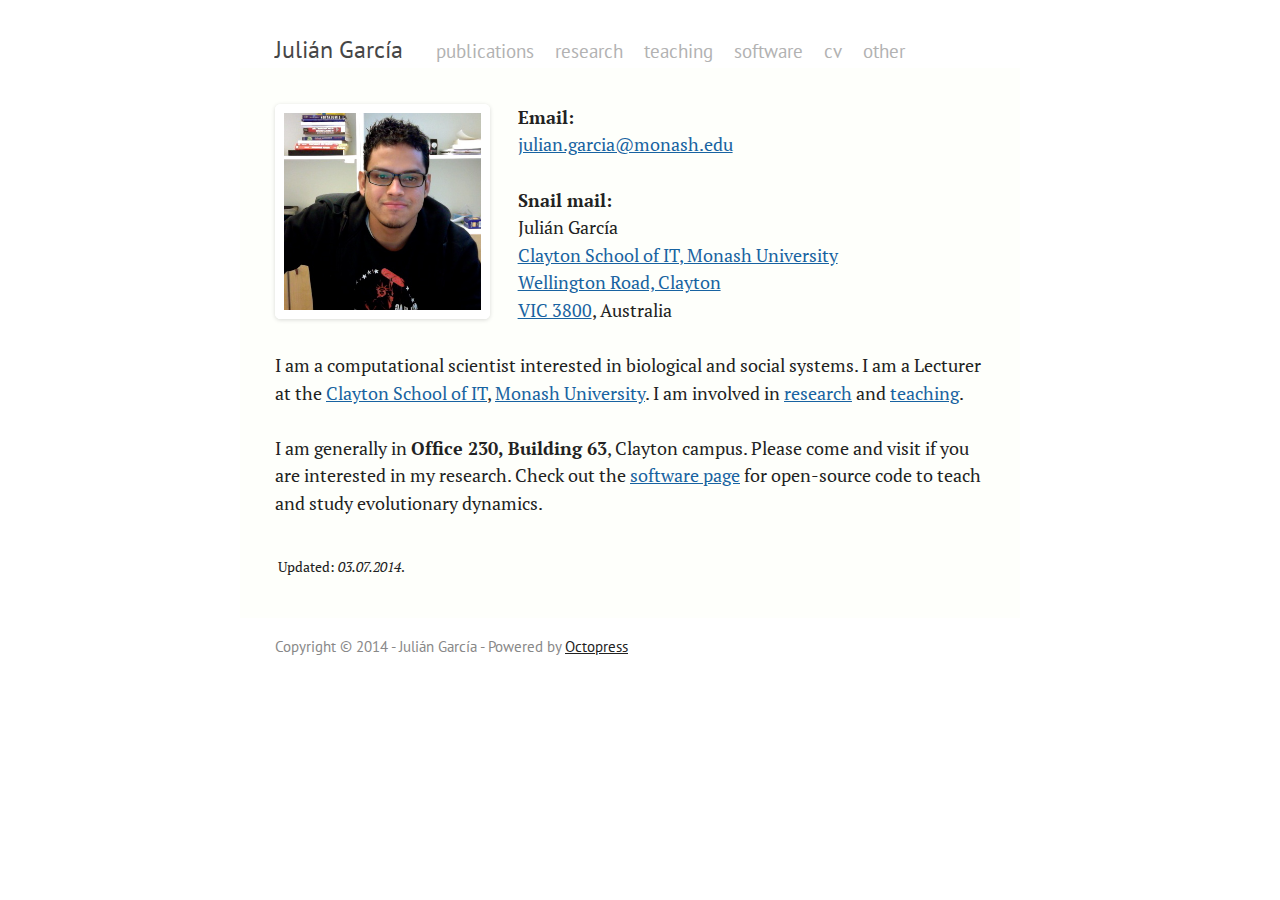
==== index.html @ 2744ee63 "Site updated at 2014-07-02 23:11:25 UTC" ====
<!DOCTYPE html>
<!--[if IEMobile 7 ]><html class="no-js iem7"><![endif]-->
<!--[if lt IE 9]><html class="no-js lte-ie8"><![endif]-->
<!--[if (gt IE 8)|(gt IEMobile 7)|!(IEMobile)|!(IE)]><!--><html class="no-js" lang="en"><!--<![endif]-->
<head>
  <meta charset="utf-8">
  <title>Juli&aacute;n Garc&iacute;a</title>
  <meta name="author" content="Juli&aacute;n Garc&iacute;a">

  
  <meta name="description" content="Email:
&#106;u&#108;ia&#110;&#46;ga&#114;c&#105;a&#64;mo&#110;as&#104;&#46;edu Snail mail:
Juli&aacute;n Garc&iacute;a
Clayton School of IT, Monash &hellip;">
  

  <!-- http://t.co/dKP3o1e -->
  <meta name="HandheldFriendly" content="True">
  <meta name="MobileOptimized" content="320">
  <meta name="viewport" content="width=device-width, initial-scale=1">

  
  <link rel="canonical" href="http://garciajulian.com">
  <link href="/favicon.png" rel="icon">
  <link href="/stylesheets/screen.css" media="screen, projection" rel="stylesheet" type="text/css">
  <link href="/atom.xml" rel="alternate" title="Juli&aacute;n Garc&iacute;a" type="application/atom+xml">
  <script src="/javascripts/modernizr-2.0.js"></script>
  <script src="//ajax.googleapis.com/ajax/libs/jquery/1.9.1/jquery.min.js"></script>
  <script>!window.jQuery && document.write(unescape('%3Cscript src="./javascripts/lib/jquery.min.js"%3E%3C/script%3E'))</script>
  <script src="/javascripts/octopress.js" type="text/javascript"></script>
  <!--Fonts from Google"s Web font directory at http://google.com/webfonts -->
<link href="http://fonts.googleapis.com/css?family=PT+Serif:regular,italic,bold,bolditalic" rel="stylesheet" type="text/css">
<link href="http://fonts.googleapis.com/css?family=PT+Sans:regular,italic,bold,bolditalic" rel="stylesheet" type="text/css">

  

</head>

<body   >
  <header role="banner"><hgroup>
  <div id="header-inner">
    <span class="first"><a href="/">Juli&aacute;n Garc&iacute;a</a></span>
    <!-- <span><a href="/">home</a></span> -->
    <span><a href="/publications">publications</a></span>
    <span><a href="/research">research</a></span>
    <span><a href="/teaching">teaching</a></span>
    <span><a href="/software">software</a></span>
    <span><a href="/cv">cv</a></span>
    <span><a href="/other">other</a></span>
    <!--<span><a href="/blog">blog</a></span>
     <span class="last"><a href="/atom.xml" title="subscribe via RSS">rss</a></span> -->
  </div>
</hgroup>

</header>
  <div id="main">
    <div id="content">
      <div>
<article role="article">
  
  <p><img class="left" src="/images/julian.png" width="215" height="218">
<strong>Email:</strong><br/>
<a href='mailt&#111;&#58;j%75%&#54;C&#37;69an%2E%&#54;7%&#54;1r&#37;6&#51;ia&#64;%6Dona&#37;73h&#46;edu'>&#106;u&#108;ia&#110;&#46;ga&#114;c&#105;a&#64;mo&#110;as&#104;&#46;edu</a></p>

<p><strong>Snail mail:</strong><br/>
Juli&aacute;n Garc&iacute;a<br/>
<a href="https://www.google.com.au/maps/place/Faculty+of+Info+Tech+Union+Loop+Rd/@-37.9109655,145.1339535,17z/data=!4m2!3m1!1s0x6ad66acbb9f598dd:0x579abd747816d41b">Clayton School of IT, Monash University
Wellington Road, Clayton
VIC 3800</a>,
 Australia</p>

<p>I am a computational scientist interested in biological and social systems. I am a Lecturer at the <a href="http://www.infotech.monash.edu.au/about/schools/clayton/">Clayton School of IT</a>, <a href="http://www.monash.edu.au/">Monash University</a>. I am involved in <a href="http://www.infotech.monash.edu.au/research/about/flagships/computational-biology/">research</a> and <a href="http://www.monash.edu.au/study/options/courses/information-technology.html">teaching</a>.</p>

<p>I am generally in <strong>Office 230, Building 63</strong>, Clayton campus. Please come and visit if you are interested in my research. Check out the <a href="/software">software page</a> for open-source code to teach and study evolutionary dynamics.</p>

<p><sub>Updated: <em>03.07.2014</em>.</sub></p>

  
    <footer>
      
      
        <div class="sharing">
  
  <a href="http://twitter.com/share" class="twitter-share-button" data-url="http://garciajulian.com/index.html" data-via="gamesevolving" data-counturl="http://garciajulian.com/index.html" >Tweet</a>
  
  
  
</div>

      
    </footer>
  
</article>

</div>

    </div>
  </div>
  <footer role="contentinfo"><p>
  Copyright &copy; 2014 - Juli&aacute;n Garc&iacute;a -
  <span class="credit">Powered by <a href="http://octopress.org">Octopress</a></span>
</p>

</footer>
  







  <script type="text/javascript">
    (function(){
      var twitterWidgets = document.createElement('script');
      twitterWidgets.type = 'text/javascript';
      twitterWidgets.async = true;
      twitterWidgets.src = 'http://platform.twitter.com/widgets.js';
      document.getElementsByTagName('head')[0].appendChild(twitterWidgets);
    })();
  </script>





  <!-- Start of StatCounter Code for Default Guide -->
    <script type="text/javascript">
    var sc_project=9046962; 
    var sc_invisible=1; 
    var sc_security="64a6765c"; 
    var scJsHost = (("https:" == document.location.protocol) ?
    "https://secure." : "http://www.");
    document.write("<sc"+"ript type='text/javascript' src='" + scJsHost+
    "statcounter.com/counter/counter.js'></"+"script>");
    </script>
    <noscript><div class="statcounter"><a title="create counter"
    href="http://statcounter.com/free-hit-counter/" target="_blank"><img
    class="statcounter" src="http://c.statcounter.com/9046962/0/64a6765c/1/"
    alt="create counter"></a></div></noscript>
   <!-- End of StatCounter Code for Default Guide -->
</body>
</html>
---- stylesheets/screen.css ----
html,body,div,span,applet,object,iframe,h1,h2,h3,h4,h5,h6,p,blockquote,pre,a,abbr,acronym,address,big,cite,code,del,dfn,em,img,ins,kbd,q,s,samp,small,strike,strong,sub,sup,tt,var,b,u,i,center,dl,dt,dd,ol,ul,li,fieldset,form,label,legend,table,caption,tbody,tfoot,thead,tr,th,td,article,aside,canvas,details,embed,figure,figcaption,footer,header,hgroup,menu,nav,output,ruby,section,summary,time,mark,audio,video{margin:0;padding:0;border:0;font:inherit;font-size:100%;vertical-align:baseline}html{line-height:1}ol,ul{list-style:none}table{border-collapse:collapse;border-spacing:0}caption,th,td{text-align:left;font-weight:normal;vertical-align:middle}q,blockquote{quotes:none}q:before,q:after,blockquote:before,blockquote:after{content:"";content:none}a img{border:none}article,aside,details,figcaption,figure,footer,header,hgroup,menu,nav,section,summary{display:block}article,aside,details,figcaption,figure,footer,header,hgroup,menu,nav,section,summary{display:block}a{color:#1863a1}a:visited{color:#751590}a:focus{color:#0181eb}a:hover{color:#0181eb}a:active{color:#01579f}aside.sidebar a{color:#1863a1}aside.sidebar a:focus{color:#0181eb}aside.sidebar a:hover{color:#0181eb}aside.sidebar a:active{color:#01579f}a{-webkit-transition:color 0.3s;-moz-transition:color 0.3s;-o-transition:color 0.3s;transition:color 0.3s}html{background:#252525 url('/images/line-tile.png?1371845452') top left}body>div{background:#f2f2f2 url('/images/noise.png?1371845452') top left;border-bottom:1px solid #bfbfbf}body>div>div{background:#f8f8f8 url('/images/noise.png?1371845452') top left;border-right:1px solid #e0e0e0}.heading,body>header h1,h1,h2,h3,h4,h5,h6{font-family:"PT Serif","Georgia","Helvetica Neue",Arial,sans-serif}.sans,body>header h2,article header p.meta,article>footer,#content .blog-index footer,html .gist .gist-file .gist-meta,#blog-archives a.category,#blog-archives time,aside.sidebar section,body>footer{font-family:"PT Sans","Helvetica Neue",Arial,sans-serif}.serif,body,#content .blog-index a[rel=full-article]{font-family:"PT Serif",Georgia,Times,"Times New Roman",serif}.mono,pre,code,tt,p code,li code{font-family:Menlo,Monaco,"Andale Mono","lucida console","Courier New",monospace}body>header h1{font-size:2.2em;font-family:"PT Serif","Georgia","Helvetica Neue",Arial,sans-serif;font-weight:normal;line-height:1.2em;margin-bottom:0.6667em}body>header h2{font-family:"PT Serif","Georgia","Helvetica Neue",Arial,sans-serif}body{line-height:1.5em;color:#222}h1{font-size:2.2em;line-height:1.2em}@media only screen and (min-width: 992px){body{font-size:1.15em}h1{font-size:2.6em;line-height:1.2em}}h1,h2,h3,h4,h5,h6{text-rendering:optimizelegibility;margin-bottom:1em;font-weight:bold}h2,section h1{font-size:1.5em}h3,section h2,section section h1{font-size:1.3em}h4,section h3,section section h2,section section section h1{font-size:1em}h5,section h4,section section h3{font-size:.9em}h6,section h5,section section h4,section section section h3{font-size:.8em}p,article blockquote,ul,ol{margin-bottom:1.5em}ul{list-style-type:disc}ul ul{list-style-type:circle;margin-bottom:0px}ul ul ul{list-style-type:square;margin-bottom:0px}ol{list-style-type:decimal}ol ol{list-style-type:lower-alpha;margin-bottom:0px}ol ol ol{list-style-type:lower-roman;margin-bottom:0px}ul,ul ul,ul ol,ol,ol ul,ol ol{margin-left:1.3em}ul ul,ul ol,ol ul,ol ol{margin-bottom:0em}strong{font-weight:bold}em{font-style:italic}sup,sub{font-size:0.75em;position:relative;display:inline-block;padding:0 .2em;line-height:.8em}sup{top:-0.5em}sub{bottom:-0.5em}a[rev='footnote']{font-size:.75em;padding:0 .3em;line-height:1}q{font-style:italic}q:before{content:"\201C"}q:after{content:"\201D"}em,dfn{font-style:italic}strong,dfn{font-weight:bold}del,s{text-decoration:line-through}abbr,acronym{border-bottom:1px dotted;cursor:help}hr{margin-bottom:0.2em}small{font-size:.8em}big{font-size:1.2em}article blockquote{font-style:italic;position:relative;font-size:1.2em;line-height:1.5em;padding-left:1em;border-left:4px solid rgba(170,170,170,0.5)}article blockquote cite{font-style:italic}article blockquote cite a{color:#aaa !important;word-wrap:break-word}article blockquote cite:before{content:'\2014';padding-right:.3em;padding-left:.3em;color:#aaa}@media only screen and (min-width: 992px){article blockquote{padding-left:1.5em;border-left-width:4px}}.pullquote-right:before,.pullquote-left:before{padding:0;border:none;content:attr(data-pullquote);float:right;width:45%;margin:.5em 0 1em 1.5em;position:relative;top:7px;font-size:1.4em;line-height:1.45em}.pullquote-left:before{float:left;margin:.5em 1.5em 1em 0}.force-wrap,article a,aside.sidebar a{white-space:-moz-pre-wrap;white-space:-pre-wrap;white-space:-o-pre-wrap;white-space:pre-wrap;word-wrap:break-word}.group,body>header,body>nav,body>footer,body #content>article,body #content>div>article,body #content>div>section,body div.pagination,aside.sidebar,#main,#content,.sidebar{*zoom:1}.group:after,body>header:after,body>nav:after,body>footer:after,body #content>article:after,body #content>div>article:after,body #content>div>section:after,body div.pagination:after,aside.sidebar:after,#main:after,#content:after,.sidebar:after{content:"";display:table;clear:both}body{-webkit-text-size-adjust:none;max-width:1200px;position:relative;margin:0 auto}body>header,body>nav,body>footer,body #content>article,body #content>div>article,body #content>div>section{padding-left:18px;padding-right:18px}@media only screen and (min-width: 480px){body>header,body>nav,body>footer,body #content>article,body #content>div>article,body #content>div>section{padding-left:25px;padding-right:25px}}@media only screen and (min-width: 768px){body>header,body>nav,body>footer,body #content>article,body #content>div>article,body #content>div>section{padding-left:35px;padding-right:35px}}@media only screen and (min-width: 992px){body>header,body>nav,body>footer,body #content>article,body #content>div>article,body #content>div>section{padding-left:35px;padding-right:35px}}body div.pagination{margin-left:18px;margin-right:18px}@media only screen and (min-width: 480px){body div.pagination{margin-left:25px;margin-right:25px}}@media only screen and (min-width: 768px){body div.pagination{margin-left:35px;margin-right:35px}}@media only screen and (min-width: 992px){body div.pagination{margin-left:35px;margin-right:35px}}body>header{font-size:1em;padding-top:1.5em;padding-bottom:0.1em}#content{overflow:hidden}#content>div,#content>article{width:100%}aside.sidebar{float:none;padding:0 18px 1px;background-color:#f7f7f7;border-top:1px solid #e0e0e0}.flex-content,article img,article video,article .flash-video,aside.sidebar img{max-width:100%;height:auto}.basic-alignment.left,article img.left,article video.left,article .left.flash-video,aside.sidebar img.left{float:left;margin-right:1.5em}.basic-alignment.right,article img.right,article video.right,article .right.flash-video,aside.sidebar img.right{float:right;margin-left:1.5em}.basic-alignment.center,article img.center,article video.center,article .center.flash-video,aside.sidebar img.center{display:block;margin:0 auto 1.5em}.basic-alignment.left,article img.left,article video.left,article .left.flash-video,aside.sidebar img.left,.basic-alignment.right,article img.right,article video.right,article .right.flash-video,aside.sidebar img.right{margin-bottom:.8em}.toggle-sidebar,.no-sidebar .toggle-sidebar{display:none}@media only screen and (min-width: 750px){body.sidebar-footer aside.sidebar{float:none;width:auto;clear:left;margin:0;padding:0 35px 1px;background-color:#f7f7f7;border-top:1px solid #eaeaea}body.sidebar-footer aside.sidebar section.odd,body.sidebar-footer aside.sidebar section.even{float:left;width:48%}body.sidebar-footer aside.sidebar section.odd{margin-left:0}body.sidebar-footer aside.sidebar section.even{margin-left:4%}body.sidebar-footer aside.sidebar.thirds section{width:30%;margin-left:5%}body.sidebar-footer aside.sidebar.thirds section.first{margin-left:0;clear:both}}body.sidebar-footer #content{margin-right:0px}body.sidebar-footer .toggle-sidebar{display:none}@media only screen and (min-width: 550px){body>header{font-size:1em}}@media only screen and (min-width: 750px){aside.sidebar{float:none;width:auto;clear:left;margin:0;padding:0 35px 1px;background-color:#f7f7f7;border-top:1px solid #eaeaea}aside.sidebar section.odd,aside.sidebar section.even{float:left;width:48%}aside.sidebar section.odd{margin-left:0}aside.sidebar section.even{margin-left:4%}aside.sidebar.thirds section{width:30%;margin-left:5%}aside.sidebar.thirds section.first{margin-left:0;clear:both}}@media only screen and (min-width: 768px){body{-webkit-text-size-adjust:auto}body>header{font-size:1.2em}#main{padding:0;margin:0 auto}#content{overflow:visible;margin-right:240px;position:relative}.no-sidebar #content{margin-right:0;border-right:0}.collapse-sidebar #content{margin-right:20px}#content>div,#content>article{padding-top:17.5px;padding-bottom:17.5px;float:left}aside.sidebar{width:210px;padding:0 15px 15px;background:none;clear:none;float:left;margin:0 -100% 0 0}aside.sidebar section{width:auto;margin-left:0}aside.sidebar section.odd,aside.sidebar section.even{float:none;width:auto;margin-left:0}.collapse-sidebar aside.sidebar{float:none;width:auto;clear:left;margin:0;padding:0 35px 1px;background-color:#f7f7f7;border-top:1px solid #eaeaea}.collapse-sidebar aside.sidebar section.odd,.collapse-sidebar aside.sidebar section.even{float:left;width:48%}.collapse-sidebar aside.sidebar section.odd{margin-left:0}.collapse-sidebar aside.sidebar section.even{margin-left:4%}.collapse-sidebar aside.sidebar.thirds section{width:30%;margin-left:5%}.collapse-sidebar aside.sidebar.thirds section.first{margin-left:0;clear:both}}@media only screen and (min-width: 992px){body>header{font-size:1.3em}#content{margin-right:300px}#content>div,#content>article{padding-top:17.5px;padding-bottom:17.5px}aside.sidebar{width:260px;padding:1.2em 20px 20px}.collapse-sidebar aside.sidebar{padding-left:35px;padding-right:35px}}@media only screen and (min-width: 768px){ul,ol{margin-left:0}}body>header{background:#333}body>header h1{display:inline-block;margin:0}body>header h1 a,body>header h1 a:visited,body>header h1 a:hover{color:#f2f2f2;text-decoration:none}body>header h2{margin:.2em 0 0;font-size:1em;color:#aaa;font-weight:normal}body>nav{position:relative;background-color:#ccc;background:url('/images/noise.png?1371845452'),-webkit-gradient(linear, 50% 0%, 50% 100%, color-stop(0%, #e0e0e0), color-stop(50%, #cccccc), color-stop(100%, #b0b0b0));background:url('/images/noise.png?1371845452'),-webkit-linear-gradient(#e0e0e0,#cccccc,#b0b0b0);background:url('/images/noise.png?1371845452'),-moz-linear-gradient(#e0e0e0,#cccccc,#b0b0b0);background:url('/images/noise.png?1371845452'),-o-linear-gradient(#e0e0e0,#cccccc,#b0b0b0);background:url('/images/noise.png?1371845452'),linear-gradient(#e0e0e0,#cccccc,#b0b0b0);border-top:1px solid #f2f2f2;border-bottom:1px solid #8c8c8c;padding-top:.35em;padding-bottom:.35em}body>nav form{-webkit-background-clip:padding;-moz-background-clip:padding;background-clip:padding-box;margin:0;padding:0}body>nav form .search{padding:.3em .5em 0;font-size:.85em;font-family:"PT Sans","Helvetica Neue",Arial,sans-serif;line-height:1.1em;width:95%;-webkit-border-radius:0.5em;-moz-border-radius:0.5em;-ms-border-radius:0.5em;-o-border-radius:0.5em;border-radius:0.5em;-webkit-background-clip:padding;-moz-background-clip:padding;background-clip:padding-box;-webkit-box-shadow:#d1d1d1 0 1px;-moz-box-shadow:#d1d1d1 0 1px;box-shadow:#d1d1d1 0 1px;background-color:#f2f2f2;border:1px solid #b3b3b3;color:#888}body>nav form .search:focus{color:#444;border-color:#80b1df;-webkit-box-shadow:#80b1df 0 0 4px,#80b1df 0 0 3px inset;-moz-box-shadow:#80b1df 0 0 4px,#80b1df 0 0 3px inset;box-shadow:#80b1df 0 0 4px,#80b1df 0 0 3px inset;background-color:#fff;outline:none}body>nav fieldset[role=search]{float:right;width:48%}body>nav fieldset.mobile-nav{float:left;width:48%}body>nav fieldset.mobile-nav select{width:100%;font-size:.8em;border:1px solid #888}body>nav ul{display:none}@media only screen and (min-width: 550px){body>nav{font-size:.9em}body>nav ul{margin:0;padding:0;border:0;overflow:hidden;*zoom:1;float:left;display:block;padding-top:.15em}body>nav ul li{list-style-image:none;list-style-type:none;margin-left:0;white-space:nowrap;display:inline;float:left;padding-left:0;padding-right:0}body>nav ul li:first-child,body>nav ul li.first{padding-left:0}body>nav ul li:last-child{padding-right:0}body>nav ul li.last{padding-right:0}body>nav ul.subscription{margin-left:.8em;float:right}body>nav ul.subscription li:last-child a{padding-right:0}body>nav ul li{margin:0}body>nav a{color:#6b6b6b;font-family:"PT Sans","Helvetica Neue",Arial,sans-serif;text-shadow:#ebebeb 0 1px;float:left;text-decoration:none;font-size:1.1em;padding:.1em 0;line-height:1.5em}body>nav a:visited{color:#6b6b6b}body>nav a:hover{color:#2b2b2b}body>nav li+li{border-left:1px solid #b0b0b0;margin-left:.8em}body>nav li+li a{padding-left:.8em;border-left:1px solid #dedede}body>nav form{float:right;text-align:left;padding-left:.8em;width:175px}body>nav form .search{width:93%;font-size:.95em;line-height:1.2em}body>nav ul[data-subscription$=email]+form{width:97px}body>nav ul[data-subscription$=email]+form .search{width:91%}body>nav fieldset.mobile-nav{display:none}body>nav fieldset[role=search]{width:99%}}@media only screen and (min-width: 992px){body>nav form{width:235px}body>nav ul[data-subscription$=email]+form{width:167px}}.no-placeholder body>nav .search{background:#f2f2f2 url('/images/search.png?1371845452') 0.3em 0.25em no-repeat;text-indent:1.3em}@media only screen and (min-width: 550px){.maskImage body>nav ul[data-subscription$=email]+form{width:123px}}@media only screen and (min-width: 992px){.maskImage body>nav ul[data-subscription$=email]+form{width:193px}}.maskImage ul.subscription{position:relative;top:.2em}.maskImage ul.subscription li,.maskImage ul.subscription a{border:0;padding:0}.maskImage a[rel=subscribe-rss]{position:relative;top:0px;text-indent:-999999em;background-color:#dedede;border:0;padding:0}.maskImage a[rel=subscribe-rss],.maskImage a[rel=subscribe-rss]:after{-webkit-mask-image:url('/images/rss.png?1371845452');-moz-mask-image:url('/images/rss.png?1371845452');-ms-mask-image:url('/images/rss.png?1371845452');-o-mask-image:url('/images/rss.png?1371845452');mask-image:url('/images/rss.png?1371845452');-webkit-mask-repeat:no-repeat;-moz-mask-repeat:no-repeat;-ms-mask-repeat:no-repeat;-o-mask-repeat:no-repeat;mask-repeat:no-repeat;width:22px;height:22px}.maskImage a[rel=subscribe-rss]:after{content:"";position:absolute;top:-1px;left:0;background-color:#ababab}.maskImage a[rel=subscribe-rss]:hover:after{background-color:#9e9e9e}.maskImage a[rel=subscribe-email]{position:relative;top:0px;text-indent:-999999em;background-color:#dedede;border:0;padding:0}.maskImage a[rel=subscribe-email],.maskImage a[rel=subscribe-email]:after{-webkit-mask-image:url('/images/email.png?1371845452');-moz-mask-image:url('/images/email.png?1371845452');-ms-mask-image:url('/images/email.png?1371845452');-o-mask-image:url('/images/email.png?1371845452');mask-image:url('/images/email.png?1371845452');-webkit-mask-repeat:no-repeat;-moz-mask-repeat:no-repeat;-ms-mask-repeat:no-repeat;-o-mask-repeat:no-repeat;mask-repeat:no-repeat;width:28px;height:22px}.maskImage a[rel=subscribe-email]:after{content:"";position:absolute;top:-1px;left:0;background-color:#ababab}.maskImage a[rel=subscribe-email]:hover:after{background-color:#9e9e9e}article{padding-top:1em}article header{position:relative;padding-top:2em;padding-bottom:1em;margin-bottom:1em;background:url('[data-uri]') bottom left repeat-x}article header h1{margin:0}article header h1 a{text-decoration:none}article header h1 a:hover{text-decoration:underline}article header p{font-size:.9em;color:#aaa;margin:0}article header p.meta{text-transform:uppercase;position:absolute;top:0}@media only screen and (min-width: 768px){article header{margin-bottom:1.5em;padding-bottom:1em;background:url('[data-uri]') bottom left repeat-x}}article h2{padding-top:0.8em;background:url('[data-uri]') top left repeat-x}.entry-content article h2:first-child,article header+h2{padding-top:0}article h2:first-child,article header+h2{background:none}article .feature{padding-top:.5em;margin-bottom:1em;padding-bottom:1em;background:url('[data-uri]') bottom left repeat-x;font-size:2.0em;font-style:italic;line-height:1.3em}article img,article video,article .flash-video{-webkit-border-radius:0.3em;-moz-border-radius:0.3em;-ms-border-radius:0.3em;-o-border-radius:0.3em;border-radius:0.3em;-webkit-box-shadow:rgba(0,0,0,0.15) 0 1px 4px;-moz-box-shadow:rgba(0,0,0,0.15) 0 1px 4px;box-shadow:rgba(0,0,0,0.15) 0 1px 4px;-webkit-box-sizing:border-box;-moz-box-sizing:border-box;box-sizing:border-box;border:#fff 0.5em solid}article video,article .flash-video{margin:0 auto 1.5em}article video{display:block;width:100%}article .flash-video>div{position:relative;display:block;padding-bottom:56.25%;padding-top:1px;height:0;overflow:hidden}article .flash-video>div iframe,article .flash-video>div object,article .flash-video>div embed{position:absolute;top:0;left:0;width:100%;height:100%}article>footer{padding-bottom:2.5em;margin-top:2em}article>footer p.meta{margin-bottom:.8em;font-size:.85em;clear:both;overflow:hidden}.blog-index article+article{background:url('[data-uri]') top left repeat-x}#content .blog-index{padding-top:0;padding-bottom:0}#content .blog-index article{padding-top:2em}#content .blog-index article header{background:none;padding-bottom:0}#content .blog-index article h1{font-size:2.2em}#content .blog-index article h1 a{color:inherit}#content .blog-index article h1 a:hover{color:#0181eb}#content .blog-index a[rel=full-article]{background:#ebebeb;display:inline-block;padding:.4em .8em;margin-right:.5em;text-decoration:none;color:#666;-webkit-transition:background-color 0.5s;-moz-transition:background-color 0.5s;-o-transition:background-color 0.5s;transition:background-color 0.5s}#content .blog-index a[rel=full-article]:hover{background:#0181eb;text-shadow:none;color:#f8f8f8}#content .blog-index footer{margin-top:1em}.separator,article>footer .byline+time:before,article>footer time+time:before,article>footer .comments:before,article>footer .byline ~ .categories:before{content:"\2022 ";padding:0 .4em 0 .2em;display:inline-block}#content div.pagination{text-align:center;font-size:.95em;position:relative;background:url('[data-uri]') top left repeat-x;padding-top:1.5em;padding-bottom:1.5em}#content div.pagination a{text-decoration:none;color:#aaa}#content div.pagination a.prev{position:absolute;left:0}#content div.pagination a.next{position:absolute;right:0}#content div.pagination a:hover{color:#0181eb}#content div.pagination a[href*=archive]:before,#content div.pagination a[href*=archive]:after{content:'\2014';padding:0 .3em}p.meta+.sharing{padding-top:1em;padding-left:0;background:url('[data-uri]') top left repeat-x}#fb-root{display:none}.highlight,html .gist .gist-file .gist-syntax .gist-highlight{border:1px solid #05232b !important}.highlight table td.code,html .gist .gist-file .gist-syntax .gist-highlight table td.code{width:100%}.highlight .line-numbers,html .gist .gist-file .gist-syntax .highlight .line_numbers{text-align:right;font-size:13px;line-height:1.45em;background:#073642 url('/images/noise.png?1371845452') top left !important;border-right:1px solid #00232c !important;-webkit-box-shadow:#083e4b -1px 0 inset;-moz-box-shadow:#083e4b -1px 0 inset;box-shadow:#083e4b -1px 0 inset;text-shadow:#021014 0 -1px;padding:.8em !important;-webkit-border-radius:0;-moz-border-radius:0;-ms-border-radius:0;-o-border-radius:0;border-radius:0}.highlight .line-numbers span,html .gist .gist-file .gist-syntax .highlight .line_numbers span{color:#586e75 !important}figure.code,.gist-file,pre{-webkit-box-shadow:rgba(0,0,0,0.06) 0 0 10px;-moz-box-shadow:rgba(0,0,0,0.06) 0 0 10px;box-shadow:rgba(0,0,0,0.06) 0 0 10px}figure.code .highlight pre,.gist-file .highlight pre,pre .highlight pre{-webkit-box-shadow:none;-moz-box-shadow:none;box-shadow:none}.gist .highlight *::-moz-selection,figure.code .highlight *::-moz-selection{background:#386774;color:inherit;text-shadow:#002b36 0 1px}.gist .highlight *::-webkit-selection,figure.code .highlight *::-webkit-selection{background:#386774;color:inherit;text-shadow:#002b36 0 1px}.gist .highlight *::selection,figure.code .highlight *::selection{background:#386774;color:inherit;text-shadow:#002b36 0 1px}html .gist .gist-file{margin-bottom:1.8em;position:relative;border:none;padding-top:26px !important}html .gist .gist-file .highlight{margin-bottom:0}html .gist .gist-file .gist-syntax{border-bottom:0 !important;background:none !important}html .gist .gist-file .gist-syntax .gist-highlight{background:#002b36 !important}html .gist .gist-file .gist-syntax .highlight pre{padding:0}html .gist .gist-file .gist-meta{padding:.6em 0.8em;border:1px solid #083e4b !important;color:#586e75;font-size:.7em !important;background:#073642 url('/images/noise.png?1371845452') top left;line-height:1.5em}html .gist .gist-file .gist-meta a{color:#75878b !important;text-decoration:none}html .gist .gist-file .gist-meta a:hover{text-decoration:underline}html .gist .gist-file .gist-meta a:hover{color:#93a1a1 !important}html .gist .gist-file .gist-meta a[href*='#file']{position:absolute;top:0;left:0;right:-10px;color:#474747 !important}html .gist .gist-file .gist-meta a[href*='#file']:hover{color:#1863a1 !important}html .gist .gist-file .gist-meta a[href*=raw]{top:.4em}pre{background:#002b36 url('/images/noise.png?1371845452') top left;-webkit-border-radius:0.4em;-moz-border-radius:0.4em;-ms-border-radius:0.4em;-o-border-radius:0.4em;border-radius:0.4em;border:1px solid #05232b;line-height:1.45em;font-size:13px;margin-bottom:2.1em;padding:.8em 1em;color:#93a1a1;overflow:auto}h3.filename+pre{-moz-border-radius-topleft:0px;-webkit-border-top-left-radius:0px;border-top-left-radius:0px;-moz-border-radius-topright:0px;-webkit-border-top-right-radius:0px;border-top-right-radius:0px}p code,li code{display:inline-block;white-space:no-wrap;background:#fff;font-size:.8em;line-height:1.5em;color:#555;border:1px solid #ddd;-webkit-border-radius:0.4em;-moz-border-radius:0.4em;-ms-border-radius:0.4em;-o-border-radius:0.4em;border-radius:0.4em;padding:0 .3em;margin:-1px 0}p pre code,li pre code{font-size:1em !important;background:none;border:none}.pre-code,html .gist .gist-file .gist-syntax .highlight pre,.highlight code{font-family:Menlo,Monaco,"Andale Mono","lucida console","Courier New",monospace !important;overflow:scroll;overflow-y:hidden;display:block;padding:.8em;overflow-x:auto;line-height:1.45em;background:#002b36 url('/images/noise.png?1371845452') top left !important;color:#93a1a1 !important}.pre-code span,html .gist .gist-file .gist-syntax .highlight pre span,.highlight code span{color:#93a1a1 !important}.pre-code span,html .gist .gist-file .gist-syntax .highlight pre span,.highlight code span{font-style:normal !important;font-weight:normal !important}.pre-code .c,html .gist .gist-file .gist-syntax .highlight pre .c,.highlight code .c{color:#586e75 !important;font-style:italic !important}.pre-code .cm,html .gist .gist-file .gist-syntax .highlight pre .cm,.highlight code .cm{color:#586e75 !important;font-style:italic !important}.pre-code .cp,html .gist .gist-file .gist-syntax .highlight pre .cp,.highlight code .cp{color:#586e75 !important;font-style:italic !important}.pre-code .c1,html .gist .gist-file .gist-syntax .highlight pre .c1,.highlight code .c1{color:#586e75 !important;font-style:italic !important}.pre-code .cs,html .gist .gist-file .gist-syntax .highlight pre .cs,.highlight code .cs{color:#586e75 !important;font-weight:bold !important;font-style:italic !important}.pre-code .err,html .gist .gist-file .gist-syntax .highlight pre .err,.highlight code .err{color:#dc322f !important;background:none !important}.pre-code .k,html .gist .gist-file .gist-syntax .highlight pre .k,.highlight code .k{color:#cb4b16 !important}.pre-code .o,html .gist .gist-file .gist-syntax .highlight pre .o,.highlight code .o{color:#93a1a1 !important;font-weight:bold !important}.pre-code .p,html .gist .gist-file .gist-syntax .highlight pre .p,.highlight code .p{color:#93a1a1 !important}.pre-code .ow,html .gist .gist-file .gist-syntax .highlight pre .ow,.highlight code .ow{color:#2aa198 !important;font-weight:bold !important}.pre-code .gd,html .gist .gist-file .gist-syntax .highlight pre .gd,.highlight code .gd{color:#93a1a1 !important;background-color:#372c34 !important;display:inline-block}.pre-code .gd .x,html .gist .gist-file .gist-syntax .highlight pre .gd .x,.highlight code .gd .x{color:#93a1a1 !important;background-color:#4d2d33 !important;display:inline-block}.pre-code .ge,html .gist .gist-file .gist-syntax .highlight pre .ge,.highlight code .ge{color:#93a1a1 !important;font-style:italic !important}.pre-code .gh,html .gist .gist-file .gist-syntax .highlight pre .gh,.highlight code .gh{color:#586e75 !important}.pre-code .gi,html .gist .gist-file .gist-syntax .highlight pre .gi,.highlight code .gi{color:#93a1a1 !important;background-color:#1a412b !important;display:inline-block}.pre-code .gi .x,html .gist .gist-file .gist-syntax .highlight pre .gi .x,.highlight code .gi .x{color:#93a1a1 !important;background-color:#355720 !important;display:inline-block}.pre-code .gs,html .gist .gist-file .gist-syntax .highlight pre .gs,.highlight code .gs{color:#93a1a1 !important;font-weight:bold !important}.pre-code .gu,html .gist .gist-file .gist-syntax .highlight pre .gu,.highlight code .gu{color:#6c71c4 !important}.pre-code .kc,html .gist .gist-file .gist-syntax .highlight pre .kc,.highlight code .kc{color:#859900 !important;font-weight:bold !important}.pre-code .kd,html .gist .gist-file .gist-syntax .highlight pre .kd,.highlight code .kd{color:#268bd2 !important}.pre-code .kp,html .gist .gist-file .gist-syntax .highlight pre .kp,.highlight code .kp{color:#cb4b16 !important;font-weight:bold !important}.pre-code .kr,html .gist .gist-file .gist-syntax .highlight pre .kr,.highlight code .kr{color:#d33682 !important;font-weight:bold !important}.pre-code .kt,html .gist .gist-file .gist-syntax .highlight pre .kt,.highlight code .kt{color:#2aa198 !important}.pre-code .n,html .gist .gist-file .gist-syntax .highlight pre .n,.highlight code .n{color:#268bd2 !important}.pre-code .na,html .gist .gist-file .gist-syntax .highlight pre .na,.highlight code .na{color:#268bd2 !important}.pre-code .nb,html .gist .gist-file .gist-syntax .highlight pre .nb,.highlight code .nb{color:#859900 !important}.pre-code .nc,html .gist .gist-file .gist-syntax .highlight pre .nc,.highlight code .nc{color:#d33682 !important}.pre-code .no,html .gist .gist-file .gist-syntax .highlight pre .no,.highlight code .no{color:#b58900 !important}.pre-code .nl,html .gist .gist-file .gist-syntax .highlight pre .nl,.highlight code .nl{color:#859900 !important}.pre-code .ne,html .gist .gist-file .gist-syntax .highlight pre .ne,.highlight code .ne{color:#268bd2 !important;font-weight:bold !important}.pre-code .nf,html .gist .gist-file .gist-syntax .highlight pre .nf,.highlight code .nf{color:#268bd2 !important;font-weight:bold !important}.pre-code .nn,html .gist .gist-file .gist-syntax .highlight pre .nn,.highlight code .nn{color:#b58900 !important}.pre-code .nt,html .gist .gist-file .gist-syntax .highlight pre .nt,.highlight code .nt{color:#268bd2 !important;font-weight:bold !important}.pre-code .nx,html .gist .gist-file .gist-syntax .highlight pre .nx,.highlight code .nx{color:#b58900 !important}.pre-code .vg,html .gist .gist-file .gist-syntax .highlight pre .vg,.highlight code .vg{color:#268bd2 !important}.pre-code .vi,html .gist .gist-file .gist-syntax .highlight pre .vi,.highlight code .vi{color:#268bd2 !important}.pre-code .nv,html .gist .gist-file .gist-syntax .highlight pre .nv,.highlight code .nv{color:#268bd2 !important}.pre-code .mf,html .gist .gist-file .gist-syntax .highlight pre .mf,.highlight code .mf{color:#2aa198 !important}.pre-code .m,html .gist .gist-file .gist-syntax .highlight pre .m,.highlight code .m{color:#2aa198 !important}.pre-code .mh,html .gist .gist-file .gist-syntax .highlight pre .mh,.highlight code .mh{color:#2aa198 !important}.pre-code .mi,html .gist .gist-file .gist-syntax .highlight pre .mi,.highlight code .mi{color:#2aa198 !important}.pre-code .s,html .gist .gist-file .gist-syntax .highlight pre .s,.highlight code .s{color:#2aa198 !important}.pre-code .sd,html .gist .gist-file .gist-syntax .highlight pre .sd,.highlight code .sd{color:#2aa198 !important}.pre-code .s2,html .gist .gist-file .gist-syntax .highlight pre .s2,.highlight code .s2{color:#2aa198 !important}.pre-code .se,html .gist .gist-file .gist-syntax .highlight pre .se,.highlight code .se{color:#dc322f !important}.pre-code .si,html .gist .gist-file .gist-syntax .highlight pre .si,.highlight code .si{color:#268bd2 !important}.pre-code .sr,html .gist .gist-file .gist-syntax .highlight pre .sr,.highlight code .sr{color:#2aa198 !important}.pre-code .s1,html .gist .gist-file .gist-syntax .highlight pre .s1,.highlight code .s1{color:#2aa198 !important}.pre-code div .gd,html .gist .gist-file .gist-syntax .highlight pre div .gd,.highlight code div .gd,.pre-code div .gd .x,html .gist .gist-file .gist-syntax .highlight pre div .gd .x,.highlight code div .gd .x,.pre-code div .gi,html .gist .gist-file .gist-syntax .highlight pre div .gi,.highlight code div .gi,.pre-code div .gi .x,html .gist .gist-file .gist-syntax .highlight pre div .gi .x,.highlight code div .gi .x{display:inline-block;width:100%}.highlight,.gist-highlight{margin-bottom:1.8em;background:#002b36;overflow-y:hidden;overflow-x:auto}.highlight pre,.gist-highlight pre{background:none;-webkit-border-radius:0px;-moz-border-radius:0px;-ms-border-radius:0px;-o-border-radius:0px;border-radius:0px;border:none;padding:0;margin-bottom:0}pre::-webkit-scrollbar,.highlight::-webkit-scrollbar,.gist-highlight::-webkit-scrollbar{height:.5em;background:rgba(255,255,255,0.15)}pre::-webkit-scrollbar-thumb:horizontal,.highlight::-webkit-scrollbar-thumb:horizontal,.gist-highlight::-webkit-scrollbar-thumb:horizontal{background:rgba(255,255,255,0.2);-webkit-border-radius:4px;border-radius:4px}.highlight code{background:#000}figure.code{background:none;padding:0;border:0;margin-bottom:1.5em}figure.code pre{margin-bottom:0}figure.code figcaption{position:relative}figure.code .highlight{margin-bottom:0}.code-title,html .gist .gist-file .gist-meta a[href*='#file'],h3.filename,figure.code figcaption{text-align:center;font-size:13px;line-height:2em;text-shadow:#cbcccc 0 1px 0;color:#474747;font-weight:normal;margin-bottom:0;-moz-border-radius-topleft:5px;-webkit-border-top-left-radius:5px;border-top-left-radius:5px;-moz-border-radius-topright:5px;-webkit-border-top-right-radius:5px;border-top-right-radius:5px;font-family:"Helvetica Neue", Arial, "Lucida Grande", "Lucida Sans Unicode", Lucida, sans-serif;background:#aaa url('/images/code_bg.png?1371845452') top repeat-x;border:1px solid #565656;border-top-color:#cbcbcb;border-left-color:#a5a5a5;border-right-color:#a5a5a5;border-bottom:0}.download-source,html .gist .gist-file .gist-meta a[href*=raw],figure.code figcaption a{position:absolute;right:.8em;text-decoration:none;color:#666 !important;z-index:1;font-size:13px;text-shadow:#cbcccc 0 1px 0;padding-left:3em}.download-source:hover,html .gist .gist-file .gist-meta a[href*=raw]:hover,figure.code figcaption a:hover{text-decoration:underline}#archive #content>div,#archive #content>div>article{padding-top:0}#blog-archives{color:#aaa}#blog-archives article{padding:1em 0 1em;position:relative;background:url('[data-uri]') bottom left repeat-x}#blog-archives article:last-child{background:none}#blog-archives article footer{padding:0;margin:0}#blog-archives h1{color:#222;margin-bottom:.3em}#blog-archives h2{display:none}#blog-archives h1{font-size:1.5em}#blog-archives h1 a{text-decoration:none;color:inherit;font-weight:normal;display:inline-block}#blog-archives h1 a:hover{text-decoration:underline}#blog-archives h1 a:hover{color:#0181eb}#blog-archives a.category,#blog-archives time{color:#aaa}#blog-archives .entry-content{display:none}#blog-archives time{font-size:.9em;line-height:1.2em}#blog-archives time .month,#blog-archives time .day{display:inline-block}#blog-archives time .month{text-transform:uppercase}#blog-archives p{margin-bottom:1em}#blog-archives a,#blog-archives .entry-content a{color:inherit}#blog-archives a:hover,#blog-archives .entry-content a:hover{color:#0181eb}#blog-archives a:hover{color:#0181eb}@media only screen and (min-width: 550px){#blog-archives article{margin-left:5em}#blog-archives h2{margin-bottom:.3em;font-weight:normal;display:inline-block;position:relative;top:-1px;float:left}#blog-archives h2:first-child{padding-top:.75em}#blog-archives time{position:absolute;text-align:right;left:0em;top:1.8em}#blog-archives .year{display:none}#blog-archives article{padding-left:4.5em;padding-bottom:.7em}#blog-archives a.category{line-height:1.1em}}#content>.category article{margin-left:0;padding-left:6.8em}#content>.category .year{display:inline}.side-shadow-border,aside.sidebar section h1,aside.sidebar li{-webkit-box-shadow:#fff 0 1px;-moz-box-shadow:#fff 0 1px;box-shadow:#fff 0 1px}aside.sidebar{overflow:hidden;color:#4b4b4b;text-shadow:#fff 0 1px}aside.sidebar section{font-size:.8em;line-height:1.4em;margin-bottom:1.5em}aside.sidebar section h1{margin:1.5em 0 0;padding-bottom:.2em;border-bottom:1px solid #e0e0e0}aside.sidebar section h1+p{padding-top:.4em}aside.sidebar img{-webkit-border-radius:0.3em;-moz-border-radius:0.3em;-ms-border-radius:0.3em;-o-border-radius:0.3em;border-radius:0.3em;-webkit-box-shadow:rgba(0,0,0,0.15) 0 1px 4px;-moz-box-shadow:rgba(0,0,0,0.15) 0 1px 4px;box-shadow:rgba(0,0,0,0.15) 0 1px 4px;-webkit-box-sizing:border-box;-moz-box-sizing:border-box;box-sizing:border-box;border:#fff 0.3em solid}aside.sidebar ul{margin-bottom:0.5em;margin-left:0}aside.sidebar li{list-style:none;padding:.5em 0;margin:0;border-bottom:1px solid #e0e0e0}aside.sidebar li p:last-child{margin-bottom:0}aside.sidebar a{color:inherit;-webkit-transition:color 0.5s;-moz-transition:color 0.5s;-o-transition:color 0.5s;transition:color 0.5s}aside.sidebar:hover a{color:#1863a1}aside.sidebar:hover a:hover{color:#0181eb}.aside-alt-link,#pinboard_linkroll .pin-tag{color:#7e7e7e}.aside-alt-link:hover,#pinboard_linkroll .pin-tag:hover{color:#0181eb}@media only screen and (min-width: 768px){.toggle-sidebar{outline:none;position:absolute;right:-10px;top:0;bottom:0;display:inline-block;text-decoration:none;color:#cecece;width:9px;cursor:pointer}.toggle-sidebar:hover{background:#e9e9e9;background:-webkit-gradient(linear, 0% 50%, 100% 50%, color-stop(0%, rgba(224,224,224,0.5)), color-stop(100%, rgba(224,224,224,0)));background:-webkit-linear-gradient(left, rgba(224,224,224,0.5),rgba(224,224,224,0));background:-moz-linear-gradient(left, rgba(224,224,224,0.5),rgba(224,224,224,0));background:-o-linear-gradient(left, rgba(224,224,224,0.5),rgba(224,224,224,0));background:linear-gradient(left, rgba(224,224,224,0.5),rgba(224,224,224,0))}.toggle-sidebar:after{position:absolute;right:-11px;top:0;width:20px;font-size:1.2em;line-height:1.1em;padding-bottom:.15em;-moz-border-radius-bottomright:0.3em;-webkit-border-bottom-right-radius:0.3em;border-bottom-right-radius:0.3em;text-align:center;background:#f8f8f8 url('/images/noise.png?1371845452') top left;border-bottom:1px solid #e0e0e0;border-right:1px solid #e0e0e0;content:"\00BB";text-indent:-1px}.collapse-sidebar .toggle-sidebar{text-indent:0px;right:-20px;width:19px}.collapse-sidebar .toggle-sidebar:hover{background:#e9e9e9}.collapse-sidebar .toggle-sidebar:after{border-left:1px solid #e0e0e0;text-shadow:#fff 0 1px;content:"\00AB";left:0px;right:0;text-align:center;text-indent:0;border:0;border-right-width:0;background:none}}.googleplus h1{-moz-box-shadow:none !important;-webkit-box-shadow:none !important;-o-box-shadow:none !important;box-shadow:none !important;border-bottom:0px none !important}.googleplus a{text-decoration:none;white-space:normal !important;line-height:32px}.googleplus a img{float:left;margin-right:0.5em;border:0 none}.googleplus-hidden{position:absolute;top:-1000em;left:-1000em}#pinboard_linkroll .pin-title,#pinboard_linkroll .pin-description{display:block;margin-bottom:.5em}#pinboard_linkroll .pin-tag{text-decoration:none}#pinboard_linkroll .pin-tag:hover{text-decoration:underline}#pinboard_linkroll .pin-tag:after{content:','}#pinboard_linkroll .pin-tag:last-child:after{content:''}.delicious-posts a.delicious-link{margin-bottom:.5em;display:block}.delicious-posts p{font-size:1em}body>footer{font-size:.8em;color:#888;text-shadow:#d9d9d9 0 1px;background-color:#ccc;background:url('/images/noise.png?1371845452'),-webkit-gradient(linear, 50% 0%, 50% 100%, color-stop(0%, #e0e0e0), color-stop(50%, #cccccc), color-stop(100%, #b0b0b0));background:url('/images/noise.png?1371845452'),-webkit-linear-gradient(#e0e0e0,#cccccc,#b0b0b0);background:url('/images/noise.png?1371845452'),-moz-linear-gradient(#e0e0e0,#cccccc,#b0b0b0);background:url('/images/noise.png?1371845452'),-o-linear-gradient(#e0e0e0,#cccccc,#b0b0b0);background:url('/images/noise.png?1371845452'),linear-gradient(#e0e0e0,#cccccc,#b0b0b0);border-top:1px solid #f2f2f2;position:relative;padding-top:1em;padding-bottom:1em;margin-bottom:3em;-moz-border-radius-bottomleft:0.4em;-webkit-border-bottom-left-radius:0.4em;border-bottom-left-radius:0.4em;-moz-border-radius-bottomright:0.4em;-webkit-border-bottom-right-radius:0.4em;border-bottom-right-radius:0.4em;z-index:1}body>footer a{color:#6b6b6b}body>footer a:visited{color:#6b6b6b}body>footer a:hover{color:#484848}body>footer p:last-child{margin-bottom:0}html{background:transparent;overflow-y:scroll}#content{background:#FEFFFB}body{max-width:800px}body>header{opacity:0.9;background:transparent;color:#222}body>header h1{font-family:"PT Serif","Georgia","Helvetica Neue",Arial,sans-serif;font-size:1.4em;display:block;text-align:right;font-size:2.0em}body>header h1 a,body>header h1 a:visited,body>header h1 a:hover{color:#222;text-decoration:none}body>footer{background:transparent;color:fgcolor1;border:none;text-shadow:none}body>footer a{color:#222}body>footer a:hover{color:transparent}body>footer a:visited{color:transparent}body>div>div{background:transparent;border-right:none}body>div{background:transparent;border:none}#header-inner{position:relative}#header-inner span{font-size:0.8em;font-family:"PT Sans","Helvetica Neue",Arial,sans-serif;margin-right:15px}#header-inner span.first{margin-right:27px;font-size:1em}#header-inner span.first a{color:#333}#header-inner span.last{margin-right:0}#header-inner span a{color:#aaaaaa;text-decoration:none}#header-inner span a:hover{color:#f27405}#span-title{font-size:1.2em;position:absolute;right:0}#span-title a{color:#222}.heading,body>header h1,h1,h2,h3,h4,h5,h6,body>header h1,h1,h2,h3,h4,h5,h6{font-family:"Droid Sans","Helvetica Neue",Arial,sans-serif}#blog-archives time{top:1.57em}#blog-archives time .month{text-transform:capitalize}#blog-archives h1{font-size:1.2em;margin-bottom:0.1em}#blog-archives h1 a{color:#333}#blog-archives h1 a:hover{color:#f27405;text-decoration:none}#blog-archives h2{font-size:1.3em}#blog-archives h2:first-child{padding-top:0.85em}article>footer{display:none}p code,li code{background:#D1D1D1;border:1px solid #C8C8C8;border-radius:0;color:#333;font-size:0.75em;line-height:1.5em;margin:-1px 0;padding:0 0.2em}.pre-code,html .gist .gist-file .gist-syntax .highlight pre,.highlight code,html .gist .gist-file .gist-syntax .highlight pre,.highlight code{background:url("/images/noise.png?1370647968") repeat scroll left top rgba(10,0,0,0.6) !important}.pre-code span,html .gist .gist-file .gist-syntax .highlight pre span,.highlight code span,html .gist .gist-file .gist-syntax .highlight pre span,.highlight code span,html .gist .gist-file .gist-syntax .highlight pre span,.highlight code span{font-family:"DejaVu Sans Mono",Menlo,Monaco,"Andale Mono","Courier New",monospace;font-size:1em}h1{font-size:1.2em;line-height:1.2em}h2.name{color:blue;padding-left:20px}highlight .line-numbers span,html .gist .gist-file .gist-syntax .highlight .line_numbers span{color:#586E75 !important;font-family:"DejaVu Sans Mono"}aside.sidebar a{text-decoration:none}.collapse-sidebar aside.sidebar{display:none}ul,ol{margin-left:2em}
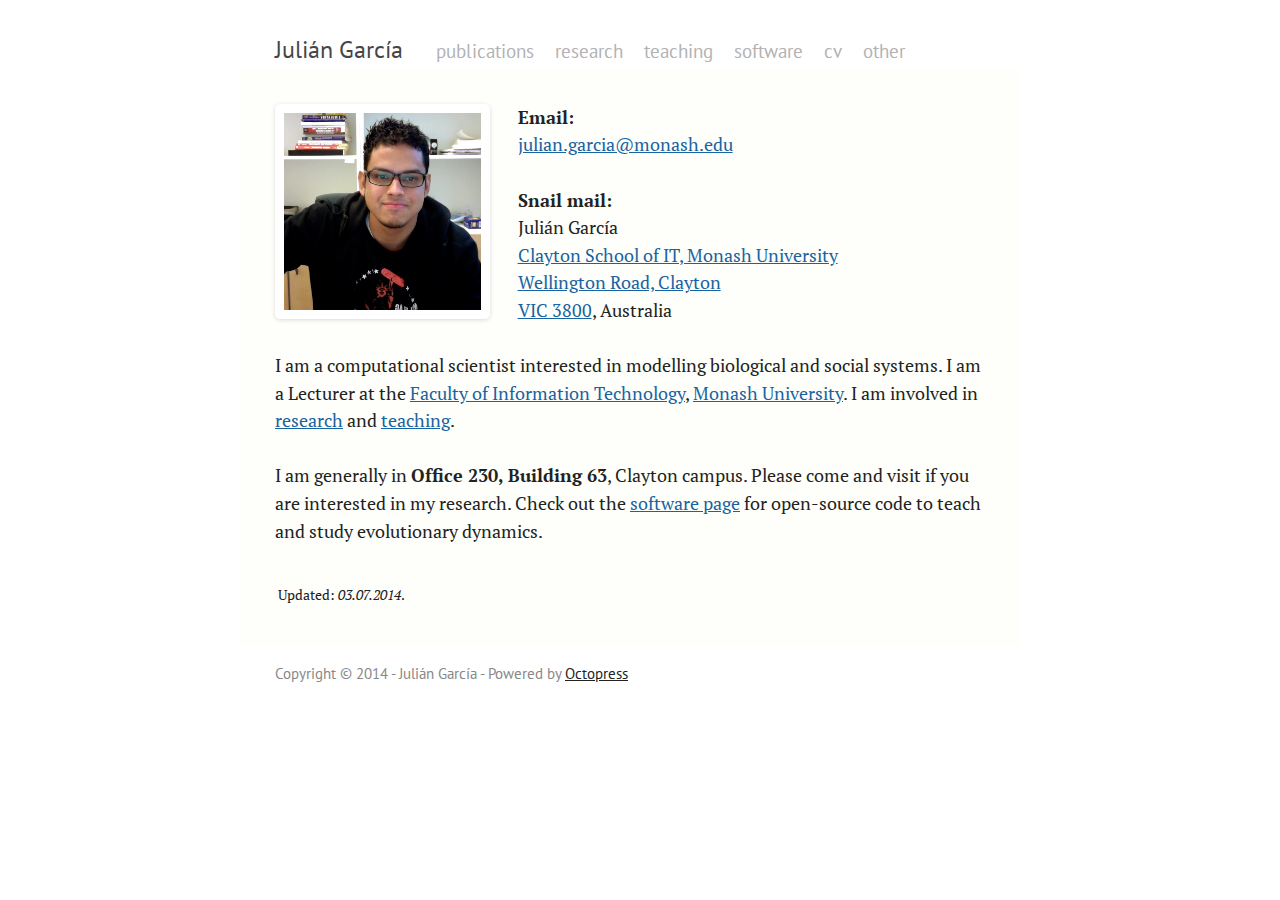
==== commit 8fa48aca: "Site updated at 2014-07-14 16:38:01 UTC" ====
--- a/index.html
+++ b/index.html
@@ -70,7 +70,7 @@
 VIC 3800</a>,
  Australia</p>
 
-<p>I am a computational scientist interested in biological and social systems. I am a Lecturer at the <a href="http://www.infotech.monash.edu.au/about/schools/clayton/">Clayton School of IT</a>, <a href="http://www.monash.edu.au/">Monash University</a>. I am involved in <a href="http://www.infotech.monash.edu.au/research/about/flagships/computational-biology/">research</a> and <a href="http://www.monash.edu.au/study/options/courses/information-technology.html">teaching</a>.</p>
+<p>I am a computational scientist interested in modelling biological and social systems. I am a Lecturer at the <a href="http://www.infotech.monash.edu.au/about/schools/clayton/">Faculty of Information Technology</a>, <a href="http://www.monash.edu.au/">Monash University</a>. I am involved in <a href="http://www.infotech.monash.edu.au/research/about/flagships/computational-biology/">research</a> and <a href="http://www.monash.edu.au/study/options/courses/information-technology.html">teaching</a>.</p>
 
 <p>I am generally in <strong>Office 230, Building 63</strong>, Clayton campus. Please come and visit if you are interested in my research. Check out the <a href="/software">software page</a> for open-source code to teach and study evolutionary dynamics.</p>
 
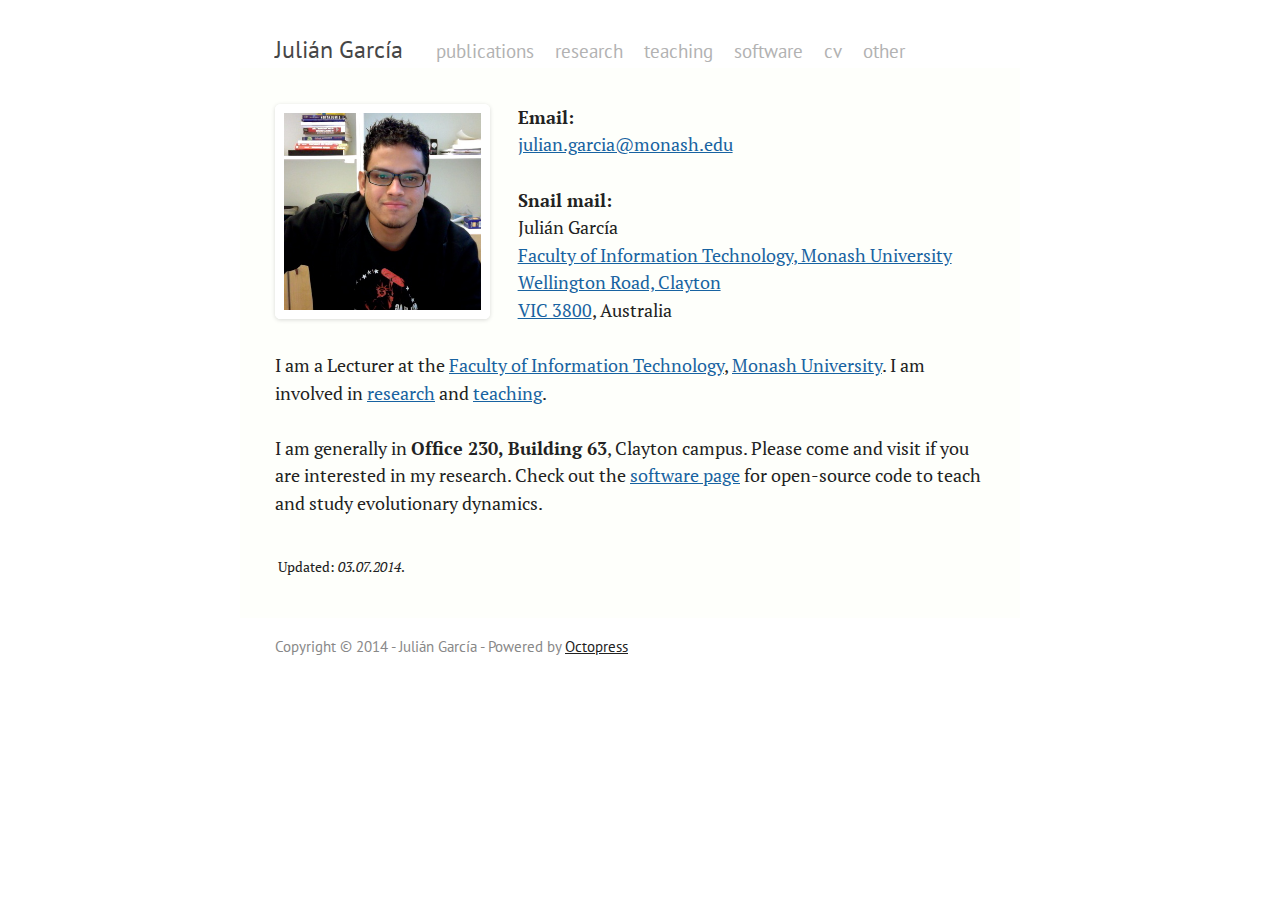
==== commit d5726c6d: "Site updated at 2014-07-18 11:54:00 UTC" ====
--- a/index.html
+++ b/index.html
@@ -12,7 +12,7 @@
   <meta name="description" content="Email:
 &#106;u&#108;ia&#110;&#46;ga&#114;c&#105;a&#64;mo&#110;as&#104;&#46;edu Snail mail:
 Juli&aacute;n Garc&iacute;a
-Clayton School of IT, Monash &hellip;">
+Faculty of Information &hellip;">
   
 
   <!-- http://t.co/dKP3o1e -->
@@ -65,12 +65,12 @@
 
 <p><strong>Snail mail:</strong><br/>
 Juli&aacute;n Garc&iacute;a<br/>
-<a href="https://www.google.com.au/maps/place/Faculty+of+Info+Tech+Union+Loop+Rd/@-37.9109655,145.1339535,17z/data=!4m2!3m1!1s0x6ad66acbb9f598dd:0x579abd747816d41b">Clayton School of IT, Monash University
+<a href="https://www.google.com.au/maps/place/Faculty+of+Info+Tech+Union+Loop+Rd/@-37.9109655,145.1339535,17z/data=!4m2!3m1!1s0x6ad66acbb9f598dd:0x579abd747816d41b">Faculty of Information Technology, Monash University
 Wellington Road, Clayton
 VIC 3800</a>,
  Australia</p>
 
-<p>I am a computational scientist interested in modelling biological and social systems. I am a Lecturer at the <a href="http://www.infotech.monash.edu.au/about/schools/clayton/">Faculty of Information Technology</a>, <a href="http://www.monash.edu.au/">Monash University</a>. I am involved in <a href="http://www.infotech.monash.edu.au/research/about/flagships/computational-biology/">research</a> and <a href="http://www.monash.edu.au/study/options/courses/information-technology.html">teaching</a>.</p>
+<p>I am a Lecturer at the <a href="http://www.infotech.monash.edu.au/about/schools/clayton/">Faculty of Information Technology</a>, <a href="http://www.monash.edu.au/">Monash University</a>. I am involved in <a href="http://www.infotech.monash.edu.au/research/about/flagships/computational-biology/">research</a> and <a href="http://www.monash.edu.au/study/options/courses/information-technology.html">teaching</a>.</p>
 
 <p>I am generally in <strong>Office 230, Building 63</strong>, Clayton campus. Please come and visit if you are interested in my research. Check out the <a href="/software">software page</a> for open-source code to teach and study evolutionary dynamics.</p>
 
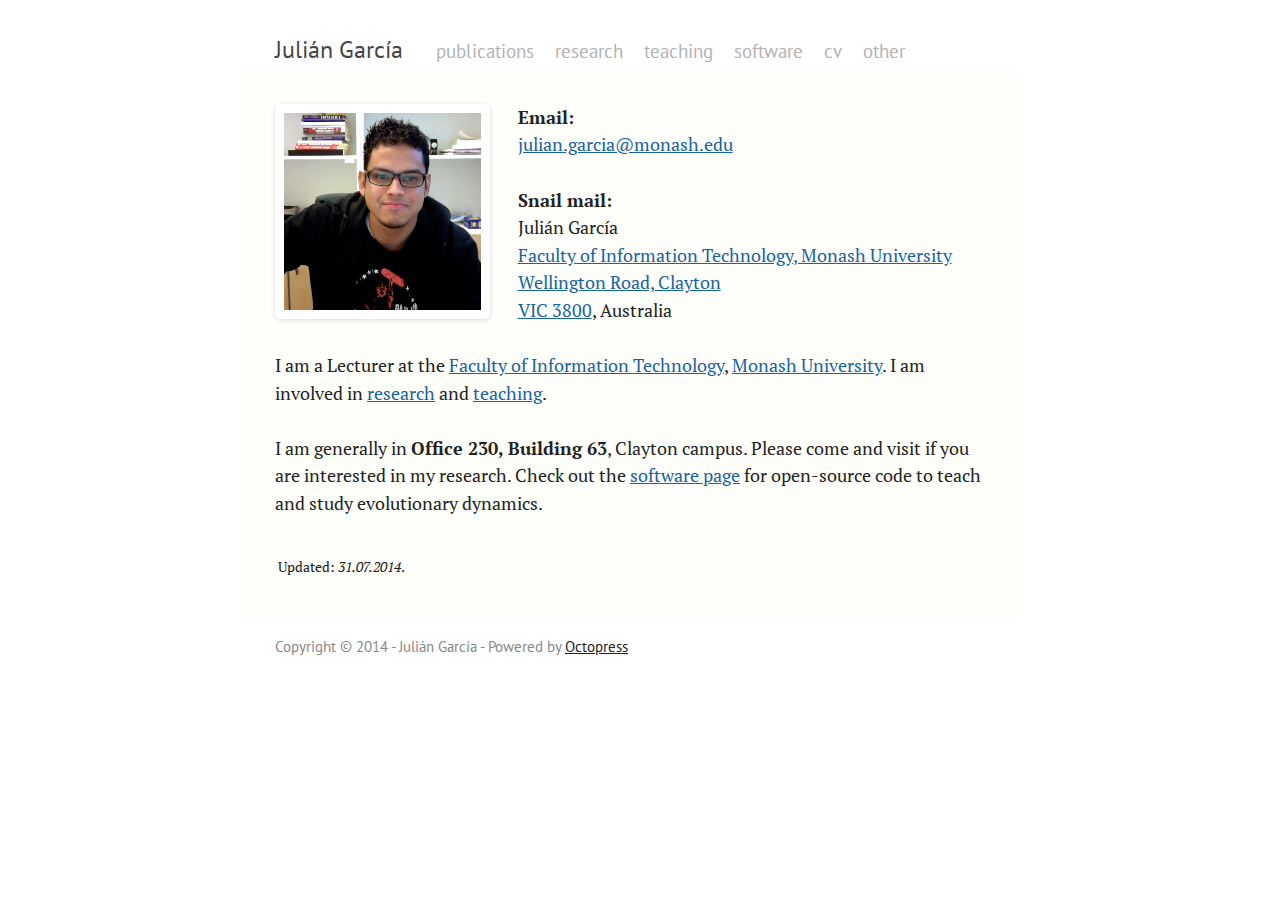
==== commit fdbc578c: "Site updated at 2014-07-31 02:33:28 UTC" ====
--- a/index.html
+++ b/index.html
@@ -70,11 +70,11 @@
 VIC 3800</a>,
  Australia</p>
 
-<p>I am a Lecturer at the <a href="http://www.infotech.monash.edu.au/about/schools/clayton/">Faculty of Information Technology</a>, <a href="http://www.monash.edu.au/">Monash University</a>. I am involved in <a href="http://www.infotech.monash.edu.au/research/about/flagships/computational-biology/">research</a> and <a href="http://www.monash.edu.au/study/options/courses/information-technology.html">teaching</a>.</p>
+<p>I am a Lecturer at the <a href="http://www.infotech.monash.edu.au/about/schools/clayton/">Faculty of Information Technology</a>, <a href="http://www.monash.edu.au/">Monash University</a>. I am involved in <a href="/research">research</a> and <a href="/teaching">teaching</a>.</p>
 
 <p>I am generally in <strong>Office 230, Building 63</strong>, Clayton campus. Please come and visit if you are interested in my research. Check out the <a href="/software">software page</a> for open-source code to teach and study evolutionary dynamics.</p>
 
-<p><sub>Updated: <em>03.07.2014</em>.</sub></p>
+<p><sub>Updated: <em>31.07.2014</em>.</sub></p>
 
   
     <footer>
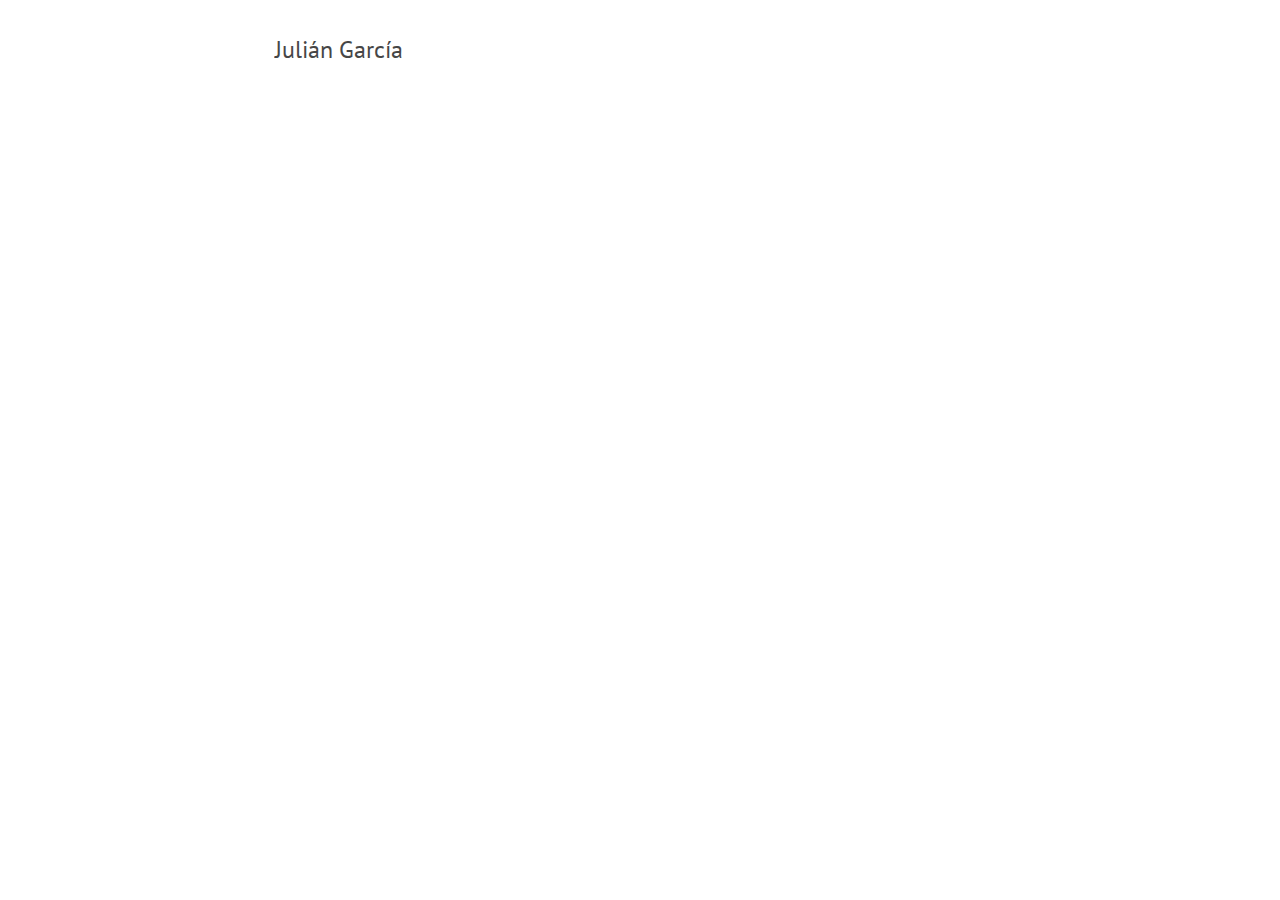
==== commit 8214dc52: "Site updated at 2014-09-10 02:33:50 UTC" ====
--- a/index.html
+++ b/index.html
@@ -41,7 +41,7 @@
   <header role="banner"><hgroup>
   <div id="header-inner">
     <span class="first"><a href="/">Juli&aacute;n Garc&iacute;a</a></span>
-    <!-- <span><a href="/">home</a></span> -->
+    <!-- <span><a href="/">home</a></span> &#8211;>
     <span><a href="/publications">publications</a></span>
     <span><a href="/research">research</a></span>
     <span><a href="/teaching">teaching</a></span>
@@ -49,7 +49,7 @@
     <span><a href="/cv">cv</a></span>
     <span><a href="/other">other</a></span>
     <!--<span><a href="/blog">blog</a></span>
-     <span class="last"><a href="/atom.xml" title="subscribe via RSS">rss</a></span> -->
+     <span class="last"><a href="/atom.xml" title="subscribe via RSS">rss</a></span> &#8211;>
   </div>
 </hgroup>
 
--- a/stylesheets/screen.css
+++ b/stylesheets/screen.css
@@ -1 +1 @@
-html,body,div,span,applet,object,iframe,h1,h2,h3,h4,h5,h6,p,blockquote,pre,a,abbr,acronym,address,big,cite,code,del,dfn,em,img,ins,kbd,q,s,samp,small,strike,strong,sub,sup,tt,var,b,u,i,center,dl,dt,dd,ol,ul,li,fieldset,form,label,legend,table,caption,tbody,tfoot,thead,tr,th,td,article,aside,canvas,details,embed,figure,figcaption,footer,header,hgroup,menu,nav,output,ruby,section,summary,time,mark,audio,video{margin:0;padding:0;border:0;font:inherit;font-size:100%;vertical-align:baseline}html{line-height:1}ol,ul{list-style:none}table{border-collapse:collapse;border-spacing:0}caption,th,td{text-align:left;font-weight:normal;vertical-align:middle}q,blockquote{quotes:none}q:before,q:after,blockquote:before,blockquote:after{content:"";content:none}a img{border:none}article,aside,details,figcaption,figure,footer,header,hgroup,menu,nav,section,summary{display:block}article,aside,details,figcaption,figure,footer,header,hgroup,menu,nav,section,summary{display:block}a{color:#1863a1}a:visited{color:#751590}a:focus{color:#0181eb}a:hover{color:#0181eb}a:active{color:#01579f}aside.sidebar a{color:#1863a1}aside.sidebar a:focus{color:#0181eb}aside.sidebar a:hover{color:#0181eb}aside.sidebar a:active{color:#01579f}a{-webkit-transition:color 0.3s;-moz-transition:color 0.3s;-o-transition:color 0.3s;transition:color 0.3s}html{background:#252525 url('/images/line-tile.png?1371845452') top left}body>div{background:#f2f2f2 url('/images/noise.png?1371845452') top left;border-bottom:1px solid #bfbfbf}body>div>div{background:#f8f8f8 url('/images/noise.png?1371845452') top left;border-right:1px solid #e0e0e0}.heading,body>header h1,h1,h2,h3,h4,h5,h6{font-family:"PT Serif","Georgia","Helvetica Neue",Arial,sans-serif}.sans,body>header h2,article header p.meta,article>footer,#content .blog-index footer,html .gist .gist-file .gist-meta,#blog-archives a.category,#blog-archives time,aside.sidebar section,body>footer{font-family:"PT Sans","Helvetica Neue",Arial,sans-serif}.serif,body,#content .blog-index a[rel=full-article]{font-family:"PT Serif",Georgia,Times,"Times New Roman",serif}.mono,pre,code,tt,p code,li code{font-family:Menlo,Monaco,"Andale Mono","lucida console","Courier New",monospace}body>header h1{font-size:2.2em;font-family:"PT Serif","Georgia","Helvetica Neue",Arial,sans-serif;font-weight:normal;line-height:1.2em;margin-bottom:0.6667em}body>header h2{font-family:"PT Serif","Georgia","Helvetica Neue",Arial,sans-serif}body{line-height:1.5em;color:#222}h1{font-size:2.2em;line-height:1.2em}@media only screen and (min-width: 992px){body{font-size:1.15em}h1{font-size:2.6em;line-height:1.2em}}h1,h2,h3,h4,h5,h6{text-rendering:optimizelegibility;margin-bottom:1em;font-weight:bold}h2,section h1{font-size:1.5em}h3,section h2,section section h1{font-size:1.3em}h4,section h3,section section h2,section section section h1{font-size:1em}h5,section h4,section section h3{font-size:.9em}h6,section h5,section section h4,section section section h3{font-size:.8em}p,article blockquote,ul,ol{margin-bottom:1.5em}ul{list-style-type:disc}ul ul{list-style-type:circle;margin-bottom:0px}ul ul ul{list-style-type:square;margin-bottom:0px}ol{list-style-type:decimal}ol ol{list-style-type:lower-alpha;margin-bottom:0px}ol ol ol{list-style-type:lower-roman;margin-bottom:0px}ul,ul ul,ul ol,ol,ol ul,ol ol{margin-left:1.3em}ul ul,ul ol,ol ul,ol ol{margin-bottom:0em}strong{font-weight:bold}em{font-style:italic}sup,sub{font-size:0.75em;position:relative;display:inline-block;padding:0 .2em;line-height:.8em}sup{top:-0.5em}sub{bottom:-0.5em}a[rev='footnote']{font-size:.75em;padding:0 .3em;line-height:1}q{font-style:italic}q:before{content:"\201C"}q:after{content:"\201D"}em,dfn{font-style:italic}strong,dfn{font-weight:bold}del,s{text-decoration:line-through}abbr,acronym{border-bottom:1px dotted;cursor:help}hr{margin-bottom:0.2em}small{font-size:.8em}big{font-size:1.2em}article blockquote{font-style:italic;position:relative;font-size:1.2em;line-height:1.5em;padding-left:1em;border-left:4px solid rgba(170,170,170,0.5)}article blockquote cite{font-style:italic}article blockquote cite a{color:#aaa !important;word-wrap:break-word}article blockquote cite:before{content:'\2014';padding-right:.3em;padding-left:.3em;color:#aaa}@media only screen and (min-width: 992px){article blockquote{padding-left:1.5em;border-left-width:4px}}.pullquote-right:before,.pullquote-left:before{padding:0;border:none;content:attr(data-pullquote);float:right;width:45%;margin:.5em 0 1em 1.5em;position:relative;top:7px;font-size:1.4em;line-height:1.45em}.pullquote-left:before{float:left;margin:.5em 1.5em 1em 0}.force-wrap,article a,aside.sidebar a{white-space:-moz-pre-wrap;white-space:-pre-wrap;white-space:-o-pre-wrap;white-space:pre-wrap;word-wrap:break-word}.group,body>header,body>nav,body>footer,body #content>article,body #content>div>article,body #content>div>section,body div.pagination,aside.sidebar,#main,#content,.sidebar{*zoom:1}.group:after,body>header:after,body>nav:after,body>footer:after,body #content>article:after,body #content>div>article:after,body #content>div>section:after,body div.pagination:after,aside.sidebar:after,#main:after,#content:after,.sidebar:after{content:"";display:table;clear:both}body{-webkit-text-size-adjust:none;max-width:1200px;position:relative;margin:0 auto}body>header,body>nav,body>footer,body #content>article,body #content>div>article,body #content>div>section{padding-left:18px;padding-right:18px}@media only screen and (min-width: 480px){body>header,body>nav,body>footer,body #content>article,body #content>div>article,body #content>div>section{padding-left:25px;padding-right:25px}}@media only screen and (min-width: 768px){body>header,body>nav,body>footer,body #content>article,body #content>div>article,body #content>div>section{padding-left:35px;padding-right:35px}}@media only screen and (min-width: 992px){body>header,body>nav,body>footer,body #content>article,body #content>div>article,body #content>div>section{padding-left:35px;padding-right:35px}}body div.pagination{margin-left:18px;margin-right:18px}@media only screen and (min-width: 480px){body div.pagination{margin-left:25px;margin-right:25px}}@media only screen and (min-width: 768px){body div.pagination{margin-left:35px;margin-right:35px}}@media only screen and (min-width: 992px){body div.pagination{margin-left:35px;margin-right:35px}}body>header{font-size:1em;padding-top:1.5em;padding-bottom:0.1em}#content{overflow:hidden}#content>div,#content>article{width:100%}aside.sidebar{float:none;padding:0 18px 1px;background-color:#f7f7f7;border-top:1px solid #e0e0e0}.flex-content,article img,article video,article .flash-video,aside.sidebar img{max-width:100%;height:auto}.basic-alignment.left,article img.left,article video.left,article .left.flash-video,aside.sidebar img.left{float:left;margin-right:1.5em}.basic-alignment.right,article img.right,article video.right,article .right.flash-video,aside.sidebar img.right{float:right;margin-left:1.5em}.basic-alignment.center,article img.center,article video.center,article .center.flash-video,aside.sidebar img.center{display:block;margin:0 auto 1.5em}.basic-alignment.left,article img.left,article video.left,article .left.flash-video,aside.sidebar img.left,.basic-alignment.right,article img.right,article video.right,article .right.flash-video,aside.sidebar img.right{margin-bottom:.8em}.toggle-sidebar,.no-sidebar .toggle-sidebar{display:none}@media only screen and (min-width: 750px){body.sidebar-footer aside.sidebar{float:none;width:auto;clear:left;margin:0;padding:0 35px 1px;background-color:#f7f7f7;border-top:1px solid #eaeaea}body.sidebar-footer aside.sidebar section.odd,body.sidebar-footer aside.sidebar section.even{float:left;width:48%}body.sidebar-footer aside.sidebar section.odd{margin-left:0}body.sidebar-footer aside.sidebar section.even{margin-left:4%}body.sidebar-footer aside.sidebar.thirds section{width:30%;margin-left:5%}body.sidebar-footer aside.sidebar.thirds section.first{margin-left:0;clear:both}}body.sidebar-footer #content{margin-right:0px}body.sidebar-footer .toggle-sidebar{display:none}@media only screen and (min-width: 550px){body>header{font-size:1em}}@media only screen and (min-width: 750px){aside.sidebar{float:none;width:auto;clear:left;margin:0;padding:0 35px 1px;background-color:#f7f7f7;border-top:1px solid #eaeaea}aside.sidebar section.odd,aside.sidebar section.even{float:left;width:48%}aside.sidebar section.odd{margin-left:0}aside.sidebar section.even{margin-left:4%}aside.sidebar.thirds section{width:30%;margin-left:5%}aside.sidebar.thirds section.first{margin-left:0;clear:both}}@media only screen and (min-width: 768px){body{-webkit-text-size-adjust:auto}body>header{font-size:1.2em}#main{padding:0;margin:0 auto}#content{overflow:visible;margin-right:240px;position:relative}.no-sidebar #content{margin-right:0;border-right:0}.collapse-sidebar #content{margin-right:20px}#content>div,#content>article{padding-top:17.5px;padding-bottom:17.5px;float:left}aside.sidebar{width:210px;padding:0 15px 15px;background:none;clear:none;float:left;margin:0 -100% 0 0}aside.sidebar section{width:auto;margin-left:0}aside.sidebar section.odd,aside.sidebar section.even{float:none;width:auto;margin-left:0}.collapse-sidebar aside.sidebar{float:none;width:auto;clear:left;margin:0;padding:0 35px 1px;background-color:#f7f7f7;border-top:1px solid #eaeaea}.collapse-sidebar aside.sidebar section.odd,.collapse-sidebar aside.sidebar section.even{float:left;width:48%}.collapse-sidebar aside.sidebar section.odd{margin-left:0}.collapse-sidebar aside.sidebar section.even{margin-left:4%}.collapse-sidebar aside.sidebar.thirds section{width:30%;margin-left:5%}.collapse-sidebar aside.sidebar.thirds section.first{margin-left:0;clear:both}}@media only screen and (min-width: 992px){body>header{font-size:1.3em}#content{margin-right:300px}#content>div,#content>article{padding-top:17.5px;padding-bottom:17.5px}aside.sidebar{width:260px;padding:1.2em 20px 20px}.collapse-sidebar aside.sidebar{padding-left:35px;padding-right:35px}}@media only screen and (min-width: 768px){ul,ol{margin-left:0}}body>header{background:#333}body>header h1{display:inline-block;margin:0}body>header h1 a,body>header h1 a:visited,body>header h1 a:hover{color:#f2f2f2;text-decoration:none}body>header h2{margin:.2em 0 0;font-size:1em;color:#aaa;font-weight:normal}body>nav{position:relative;background-color:#ccc;background:url('/images/noise.png?1371845452'),-webkit-gradient(linear, 50% 0%, 50% 100%, color-stop(0%, #e0e0e0), color-stop(50%, #cccccc), color-stop(100%, #b0b0b0));background:url('/images/noise.png?1371845452'),-webkit-linear-gradient(#e0e0e0,#cccccc,#b0b0b0);background:url('/images/noise.png?1371845452'),-moz-linear-gradient(#e0e0e0,#cccccc,#b0b0b0);background:url('/images/noise.png?1371845452'),-o-linear-gradient(#e0e0e0,#cccccc,#b0b0b0);background:url('/images/noise.png?1371845452'),linear-gradient(#e0e0e0,#cccccc,#b0b0b0);border-top:1px solid #f2f2f2;border-bottom:1px solid #8c8c8c;padding-top:.35em;padding-bottom:.35em}body>nav form{-webkit-background-clip:padding;-moz-background-clip:padding;background-clip:padding-box;margin:0;padding:0}body>nav form .search{padding:.3em .5em 0;font-size:.85em;font-family:"PT Sans","Helvetica Neue",Arial,sans-serif;line-height:1.1em;width:95%;-webkit-border-radius:0.5em;-moz-border-radius:0.5em;-ms-border-radius:0.5em;-o-border-radius:0.5em;border-radius:0.5em;-webkit-background-clip:padding;-moz-background-clip:padding;background-clip:padding-box;-webkit-box-shadow:#d1d1d1 0 1px;-moz-box-shadow:#d1d1d1 0 1px;box-shadow:#d1d1d1 0 1px;background-color:#f2f2f2;border:1px solid #b3b3b3;color:#888}body>nav form .search:focus{color:#444;border-color:#80b1df;-webkit-box-shadow:#80b1df 0 0 4px,#80b1df 0 0 3px inset;-moz-box-shadow:#80b1df 0 0 4px,#80b1df 0 0 3px inset;box-shadow:#80b1df 0 0 4px,#80b1df 0 0 3px inset;background-color:#fff;outline:none}body>nav fieldset[role=search]{float:right;width:48%}body>nav fieldset.mobile-nav{float:left;width:48%}body>nav fieldset.mobile-nav select{width:100%;font-size:.8em;border:1px solid #888}body>nav ul{display:none}@media only screen and (min-width: 550px){body>nav{font-size:.9em}body>nav ul{margin:0;padding:0;border:0;overflow:hidden;*zoom:1;float:left;display:block;padding-top:.15em}body>nav ul li{list-style-image:none;list-style-type:none;margin-left:0;white-space:nowrap;display:inline;float:left;padding-left:0;padding-right:0}body>nav ul li:first-child,body>nav ul li.first{padding-left:0}body>nav ul li:last-child{padding-right:0}body>nav ul li.last{padding-right:0}body>nav ul.subscription{margin-left:.8em;float:right}body>nav ul.subscription li:last-child a{padding-right:0}body>nav ul li{margin:0}body>nav a{color:#6b6b6b;font-family:"PT Sans","Helvetica Neue",Arial,sans-serif;text-shadow:#ebebeb 0 1px;float:left;text-decoration:none;font-size:1.1em;padding:.1em 0;line-height:1.5em}body>nav a:visited{color:#6b6b6b}body>nav a:hover{color:#2b2b2b}body>nav li+li{border-left:1px solid #b0b0b0;margin-left:.8em}body>nav li+li a{padding-left:.8em;border-left:1px solid #dedede}body>nav form{float:right;text-align:left;padding-left:.8em;width:175px}body>nav form .search{width:93%;font-size:.95em;line-height:1.2em}body>nav ul[data-subscription$=email]+form{width:97px}body>nav ul[data-subscription$=email]+form .search{width:91%}body>nav fieldset.mobile-nav{display:none}body>nav fieldset[role=search]{width:99%}}@media only screen and (min-width: 992px){body>nav form{width:235px}body>nav ul[data-subscription$=email]+form{width:167px}}.no-placeholder body>nav .search{background:#f2f2f2 url('/images/search.png?1371845452') 0.3em 0.25em no-repeat;text-indent:1.3em}@media only screen and (min-width: 550px){.maskImage body>nav ul[data-subscription$=email]+form{width:123px}}@media only screen and (min-width: 992px){.maskImage body>nav ul[data-subscription$=email]+form{width:193px}}.maskImage ul.subscription{position:relative;top:.2em}.maskImage ul.subscription li,.maskImage ul.subscription a{border:0;padding:0}.maskImage a[rel=subscribe-rss]{position:relative;top:0px;text-indent:-999999em;background-color:#dedede;border:0;padding:0}.maskImage a[rel=subscribe-rss],.maskImage a[rel=subscribe-rss]:after{-webkit-mask-image:url('/images/rss.png?1371845452');-moz-mask-image:url('/images/rss.png?1371845452');-ms-mask-image:url('/images/rss.png?1371845452');-o-mask-image:url('/images/rss.png?1371845452');mask-image:url('/images/rss.png?1371845452');-webkit-mask-repeat:no-repeat;-moz-mask-repeat:no-repeat;-ms-mask-repeat:no-repeat;-o-mask-repeat:no-repeat;mask-repeat:no-repeat;width:22px;height:22px}.maskImage a[rel=subscribe-rss]:after{content:"";position:absolute;top:-1px;left:0;background-color:#ababab}.maskImage a[rel=subscribe-rss]:hover:after{background-color:#9e9e9e}.maskImage a[rel=subscribe-email]{position:relative;top:0px;text-indent:-999999em;background-color:#dedede;border:0;padding:0}.maskImage a[rel=subscribe-email],.maskImage a[rel=subscribe-email]:after{-webkit-mask-image:url('/images/email.png?1371845452');-moz-mask-image:url('/images/email.png?1371845452');-ms-mask-image:url('/images/email.png?1371845452');-o-mask-image:url('/images/email.png?1371845452');mask-image:url('/images/email.png?1371845452');-webkit-mask-repeat:no-repeat;-moz-mask-repeat:no-repeat;-ms-mask-repeat:no-repeat;-o-mask-repeat:no-repeat;mask-repeat:no-repeat;width:28px;height:22px}.maskImage a[rel=subscribe-email]:after{content:"";position:absolute;top:-1px;left:0;background-color:#ababab}.maskImage a[rel=subscribe-email]:hover:after{background-color:#9e9e9e}article{padding-top:1em}article header{position:relative;padding-top:2em;padding-bottom:1em;margin-bottom:1em;background:url('[data-uri]') bottom left repeat-x}article header h1{margin:0}article header h1 a{text-decoration:none}article header h1 a:hover{text-decoration:underline}article header p{font-size:.9em;color:#aaa;margin:0}article header p.meta{text-transform:uppercase;position:absolute;top:0}@media only screen and (min-width: 768px){article header{margin-bottom:1.5em;padding-bottom:1em;background:url('[data-uri]') bottom left repeat-x}}article h2{padding-top:0.8em;background:url('[data-uri]') top left repeat-x}.entry-content article h2:first-child,article header+h2{padding-top:0}article h2:first-child,article header+h2{background:none}article .feature{padding-top:.5em;margin-bottom:1em;padding-bottom:1em;background:url('[data-uri]') bottom left repeat-x;font-size:2.0em;font-style:italic;line-height:1.3em}article img,article video,article .flash-video{-webkit-border-radius:0.3em;-moz-border-radius:0.3em;-ms-border-radius:0.3em;-o-border-radius:0.3em;border-radius:0.3em;-webkit-box-shadow:rgba(0,0,0,0.15) 0 1px 4px;-moz-box-shadow:rgba(0,0,0,0.15) 0 1px 4px;box-shadow:rgba(0,0,0,0.15) 0 1px 4px;-webkit-box-sizing:border-box;-moz-box-sizing:border-box;box-sizing:border-box;border:#fff 0.5em solid}article video,article .flash-video{margin:0 auto 1.5em}article video{display:block;width:100%}article .flash-video>div{position:relative;display:block;padding-bottom:56.25%;padding-top:1px;height:0;overflow:hidden}article .flash-video>div iframe,article .flash-video>div object,article .flash-video>div embed{position:absolute;top:0;left:0;width:100%;height:100%}article>footer{padding-bottom:2.5em;margin-top:2em}article>footer p.meta{margin-bottom:.8em;font-size:.85em;clear:both;overflow:hidden}.blog-index article+article{background:url('[data-uri]') top left repeat-x}#content .blog-index{padding-top:0;padding-bottom:0}#content .blog-index article{padding-top:2em}#content .blog-index article header{background:none;padding-bottom:0}#content .blog-index article h1{font-size:2.2em}#content .blog-index article h1 a{color:inherit}#content .blog-index article h1 a:hover{color:#0181eb}#content .blog-index a[rel=full-article]{background:#ebebeb;display:inline-block;padding:.4em .8em;margin-right:.5em;text-decoration:none;color:#666;-webkit-transition:background-color 0.5s;-moz-transition:background-color 0.5s;-o-transition:background-color 0.5s;transition:background-color 0.5s}#content .blog-index a[rel=full-article]:hover{background:#0181eb;text-shadow:none;color:#f8f8f8}#content .blog-index footer{margin-top:1em}.separator,article>footer .byline+time:before,article>footer time+time:before,article>footer .comments:before,article>footer .byline ~ .categories:before{content:"\2022 ";padding:0 .4em 0 .2em;display:inline-block}#content div.pagination{text-align:center;font-size:.95em;position:relative;background:url('[data-uri]') top left repeat-x;padding-top:1.5em;padding-bottom:1.5em}#content div.pagination a{text-decoration:none;color:#aaa}#content div.pagination a.prev{position:absolute;left:0}#content div.pagination a.next{position:absolute;right:0}#content div.pagination a:hover{color:#0181eb}#content div.pagination a[href*=archive]:before,#content div.pagination a[href*=archive]:after{content:'\2014';padding:0 .3em}p.meta+.sharing{padding-top:1em;padding-left:0;background:url('[data-uri]') top left repeat-x}#fb-root{display:none}.highlight,html .gist .gist-file .gist-syntax .gist-highlight{border:1px solid #05232b !important}.highlight table td.code,html .gist .gist-file .gist-syntax .gist-highlight table td.code{width:100%}.highlight .line-numbers,html .gist .gist-file .gist-syntax .highlight .line_numbers{text-align:right;font-size:13px;line-height:1.45em;background:#073642 url('/images/noise.png?1371845452') top left !important;border-right:1px solid #00232c !important;-webkit-box-shadow:#083e4b -1px 0 inset;-moz-box-shadow:#083e4b -1px 0 inset;box-shadow:#083e4b -1px 0 inset;text-shadow:#021014 0 -1px;padding:.8em !important;-webkit-border-radius:0;-moz-border-radius:0;-ms-border-radius:0;-o-border-radius:0;border-radius:0}.highlight .line-numbers span,html .gist .gist-file .gist-syntax .highlight .line_numbers span{color:#586e75 !important}figure.code,.gist-file,pre{-webkit-box-shadow:rgba(0,0,0,0.06) 0 0 10px;-moz-box-shadow:rgba(0,0,0,0.06) 0 0 10px;box-shadow:rgba(0,0,0,0.06) 0 0 10px}figure.code .highlight pre,.gist-file .highlight pre,pre .highlight pre{-webkit-box-shadow:none;-moz-box-shadow:none;box-shadow:none}.gist .highlight *::-moz-selection,figure.code .highlight *::-moz-selection{background:#386774;color:inherit;text-shadow:#002b36 0 1px}.gist .highlight *::-webkit-selection,figure.code .highlight *::-webkit-selection{background:#386774;color:inherit;text-shadow:#002b36 0 1px}.gist .highlight *::selection,figure.code .highlight *::selection{background:#386774;color:inherit;text-shadow:#002b36 0 1px}html .gist .gist-file{margin-bottom:1.8em;position:relative;border:none;padding-top:26px !important}html .gist .gist-file .highlight{margin-bottom:0}html .gist .gist-file .gist-syntax{border-bottom:0 !important;background:none !important}html .gist .gist-file .gist-syntax .gist-highlight{background:#002b36 !important}html .gist .gist-file .gist-syntax .highlight pre{padding:0}html .gist .gist-file .gist-meta{padding:.6em 0.8em;border:1px solid #083e4b !important;color:#586e75;font-size:.7em !important;background:#073642 url('/images/noise.png?1371845452') top left;line-height:1.5em}html .gist .gist-file .gist-meta a{color:#75878b !important;text-decoration:none}html .gist .gist-file .gist-meta a:hover{text-decoration:underline}html .gist .gist-file .gist-meta a:hover{color:#93a1a1 !important}html .gist .gist-file .gist-meta a[href*='#file']{position:absolute;top:0;left:0;right:-10px;color:#474747 !important}html .gist .gist-file .gist-meta a[href*='#file']:hover{color:#1863a1 !important}html .gist .gist-file .gist-meta a[href*=raw]{top:.4em}pre{background:#002b36 url('/images/noise.png?1371845452') top left;-webkit-border-radius:0.4em;-moz-border-radius:0.4em;-ms-border-radius:0.4em;-o-border-radius:0.4em;border-radius:0.4em;border:1px solid #05232b;line-height:1.45em;font-size:13px;margin-bottom:2.1em;padding:.8em 1em;color:#93a1a1;overflow:auto}h3.filename+pre{-moz-border-radius-topleft:0px;-webkit-border-top-left-radius:0px;border-top-left-radius:0px;-moz-border-radius-topright:0px;-webkit-border-top-right-radius:0px;border-top-right-radius:0px}p code,li code{display:inline-block;white-space:no-wrap;background:#fff;font-size:.8em;line-height:1.5em;color:#555;border:1px solid #ddd;-webkit-border-radius:0.4em;-moz-border-radius:0.4em;-ms-border-radius:0.4em;-o-border-radius:0.4em;border-radius:0.4em;padding:0 .3em;margin:-1px 0}p pre code,li pre code{font-size:1em !important;background:none;border:none}.pre-code,html .gist .gist-file .gist-syntax .highlight pre,.highlight code{font-family:Menlo,Monaco,"Andale Mono","lucida console","Courier New",monospace !important;overflow:scroll;overflow-y:hidden;display:block;padding:.8em;overflow-x:auto;line-height:1.45em;background:#002b36 url('/images/noise.png?1371845452') top left !important;color:#93a1a1 !important}.pre-code span,html .gist .gist-file .gist-syntax .highlight pre span,.highlight code span{color:#93a1a1 !important}.pre-code span,html .gist .gist-file .gist-syntax .highlight pre span,.highlight code span{font-style:normal !important;font-weight:normal !important}.pre-code .c,html .gist .gist-file .gist-syntax .highlight pre .c,.highlight code .c{color:#586e75 !important;font-style:italic !important}.pre-code .cm,html .gist .gist-file .gist-syntax .highlight pre .cm,.highlight code .cm{color:#586e75 !important;font-style:italic !important}.pre-code .cp,html .gist .gist-file .gist-syntax .highlight pre .cp,.highlight code .cp{color:#586e75 !important;font-style:italic !important}.pre-code .c1,html .gist .gist-file .gist-syntax .highlight pre .c1,.highlight code .c1{color:#586e75 !important;font-style:italic !important}.pre-code .cs,html .gist .gist-file .gist-syntax .highlight pre .cs,.highlight code .cs{color:#586e75 !important;font-weight:bold !important;font-style:italic !important}.pre-code .err,html .gist .gist-file .gist-syntax .highlight pre .err,.highlight code .err{color:#dc322f !important;background:none !important}.pre-code .k,html .gist .gist-file .gist-syntax .highlight pre .k,.highlight code .k{color:#cb4b16 !important}.pre-code .o,html .gist .gist-file .gist-syntax .highlight pre .o,.highlight code .o{color:#93a1a1 !important;font-weight:bold !important}.pre-code .p,html .gist .gist-file .gist-syntax .highlight pre .p,.highlight code .p{color:#93a1a1 !important}.pre-code .ow,html .gist .gist-file .gist-syntax .highlight pre .ow,.highlight code .ow{color:#2aa198 !important;font-weight:bold !important}.pre-code .gd,html .gist .gist-file .gist-syntax .highlight pre .gd,.highlight code .gd{color:#93a1a1 !important;background-color:#372c34 !important;display:inline-block}.pre-code .gd .x,html .gist .gist-file .gist-syntax .highlight pre .gd .x,.highlight code .gd .x{color:#93a1a1 !important;background-color:#4d2d33 !important;display:inline-block}.pre-code .ge,html .gist .gist-file .gist-syntax .highlight pre .ge,.highlight code .ge{color:#93a1a1 !important;font-style:italic !important}.pre-code .gh,html .gist .gist-file .gist-syntax .highlight pre .gh,.highlight code .gh{color:#586e75 !important}.pre-code .gi,html .gist .gist-file .gist-syntax .highlight pre .gi,.highlight code .gi{color:#93a1a1 !important;background-color:#1a412b !important;display:inline-block}.pre-code .gi .x,html .gist .gist-file .gist-syntax .highlight pre .gi .x,.highlight code .gi .x{color:#93a1a1 !important;background-color:#355720 !important;display:inline-block}.pre-code .gs,html .gist .gist-file .gist-syntax .highlight pre .gs,.highlight code .gs{color:#93a1a1 !important;font-weight:bold !important}.pre-code .gu,html .gist .gist-file .gist-syntax .highlight pre .gu,.highlight code .gu{color:#6c71c4 !important}.pre-code .kc,html .gist .gist-file .gist-syntax .highlight pre .kc,.highlight code .kc{color:#859900 !important;font-weight:bold !important}.pre-code .kd,html .gist .gist-file .gist-syntax .highlight pre .kd,.highlight code .kd{color:#268bd2 !important}.pre-code .kp,html .gist .gist-file .gist-syntax .highlight pre .kp,.highlight code .kp{color:#cb4b16 !important;font-weight:bold !important}.pre-code .kr,html .gist .gist-file .gist-syntax .highlight pre .kr,.highlight code .kr{color:#d33682 !important;font-weight:bold !important}.pre-code .kt,html .gist .gist-file .gist-syntax .highlight pre .kt,.highlight code .kt{color:#2aa198 !important}.pre-code .n,html .gist .gist-file .gist-syntax .highlight pre .n,.highlight code .n{color:#268bd2 !important}.pre-code .na,html .gist .gist-file .gist-syntax .highlight pre .na,.highlight code .na{color:#268bd2 !important}.pre-code .nb,html .gist .gist-file .gist-syntax .highlight pre .nb,.highlight code .nb{color:#859900 !important}.pre-code .nc,html .gist .gist-file .gist-syntax .highlight pre .nc,.highlight code .nc{color:#d33682 !important}.pre-code .no,html .gist .gist-file .gist-syntax .highlight pre .no,.highlight code .no{color:#b58900 !important}.pre-code .nl,html .gist .gist-file .gist-syntax .highlight pre .nl,.highlight code .nl{color:#859900 !important}.pre-code .ne,html .gist .gist-file .gist-syntax .highlight pre .ne,.highlight code .ne{color:#268bd2 !important;font-weight:bold !important}.pre-code .nf,html .gist .gist-file .gist-syntax .highlight pre .nf,.highlight code .nf{color:#268bd2 !important;font-weight:bold !important}.pre-code .nn,html .gist .gist-file .gist-syntax .highlight pre .nn,.highlight code .nn{color:#b58900 !important}.pre-code .nt,html .gist .gist-file .gist-syntax .highlight pre .nt,.highlight code .nt{color:#268bd2 !important;font-weight:bold !important}.pre-code .nx,html .gist .gist-file .gist-syntax .highlight pre .nx,.highlight code .nx{color:#b58900 !important}.pre-code .vg,html .gist .gist-file .gist-syntax .highlight pre .vg,.highlight code .vg{color:#268bd2 !important}.pre-code .vi,html .gist .gist-file .gist-syntax .highlight pre .vi,.highlight code .vi{color:#268bd2 !important}.pre-code .nv,html .gist .gist-file .gist-syntax .highlight pre .nv,.highlight code .nv{color:#268bd2 !important}.pre-code .mf,html .gist .gist-file .gist-syntax .highlight pre .mf,.highlight code .mf{color:#2aa198 !important}.pre-code .m,html .gist .gist-file .gist-syntax .highlight pre .m,.highlight code .m{color:#2aa198 !important}.pre-code .mh,html .gist .gist-file .gist-syntax .highlight pre .mh,.highlight code .mh{color:#2aa198 !important}.pre-code .mi,html .gist .gist-file .gist-syntax .highlight pre .mi,.highlight code .mi{color:#2aa198 !important}.pre-code .s,html .gist .gist-file .gist-syntax .highlight pre .s,.highlight code .s{color:#2aa198 !important}.pre-code .sd,html .gist .gist-file .gist-syntax .highlight pre .sd,.highlight code .sd{color:#2aa198 !important}.pre-code .s2,html .gist .gist-file .gist-syntax .highlight pre .s2,.highlight code .s2{color:#2aa198 !important}.pre-code .se,html .gist .gist-file .gist-syntax .highlight pre .se,.highlight code .se{color:#dc322f !important}.pre-code .si,html .gist .gist-file .gist-syntax .highlight pre .si,.highlight code .si{color:#268bd2 !important}.pre-code .sr,html .gist .gist-file .gist-syntax .highlight pre .sr,.highlight code .sr{color:#2aa198 !important}.pre-code .s1,html .gist .gist-file .gist-syntax .highlight pre .s1,.highlight code .s1{color:#2aa198 !important}.pre-code div .gd,html .gist .gist-file .gist-syntax .highlight pre div .gd,.highlight code div .gd,.pre-code div .gd .x,html .gist .gist-file .gist-syntax .highlight pre div .gd .x,.highlight code div .gd .x,.pre-code div .gi,html .gist .gist-file .gist-syntax .highlight pre div .gi,.highlight code div .gi,.pre-code div .gi .x,html .gist .gist-file .gist-syntax .highlight pre div .gi .x,.highlight code div .gi .x{display:inline-block;width:100%}.highlight,.gist-highlight{margin-bottom:1.8em;background:#002b36;overflow-y:hidden;overflow-x:auto}.highlight pre,.gist-highlight pre{background:none;-webkit-border-radius:0px;-moz-border-radius:0px;-ms-border-radius:0px;-o-border-radius:0px;border-radius:0px;border:none;padding:0;margin-bottom:0}pre::-webkit-scrollbar,.highlight::-webkit-scrollbar,.gist-highlight::-webkit-scrollbar{height:.5em;background:rgba(255,255,255,0.15)}pre::-webkit-scrollbar-thumb:horizontal,.highlight::-webkit-scrollbar-thumb:horizontal,.gist-highlight::-webkit-scrollbar-thumb:horizontal{background:rgba(255,255,255,0.2);-webkit-border-radius:4px;border-radius:4px}.highlight code{background:#000}figure.code{background:none;padding:0;border:0;margin-bottom:1.5em}figure.code pre{margin-bottom:0}figure.code figcaption{position:relative}figure.code .highlight{margin-bottom:0}.code-title,html .gist .gist-file .gist-meta a[href*='#file'],h3.filename,figure.code figcaption{text-align:center;font-size:13px;line-height:2em;text-shadow:#cbcccc 0 1px 0;color:#474747;font-weight:normal;margin-bottom:0;-moz-border-radius-topleft:5px;-webkit-border-top-left-radius:5px;border-top-left-radius:5px;-moz-border-radius-topright:5px;-webkit-border-top-right-radius:5px;border-top-right-radius:5px;font-family:"Helvetica Neue", Arial, "Lucida Grande", "Lucida Sans Unicode", Lucida, sans-serif;background:#aaa url('/images/code_bg.png?1371845452') top repeat-x;border:1px solid #565656;border-top-color:#cbcbcb;border-left-color:#a5a5a5;border-right-color:#a5a5a5;border-bottom:0}.download-source,html .gist .gist-file .gist-meta a[href*=raw],figure.code figcaption a{position:absolute;right:.8em;text-decoration:none;color:#666 !important;z-index:1;font-size:13px;text-shadow:#cbcccc 0 1px 0;padding-left:3em}.download-source:hover,html .gist .gist-file .gist-meta a[href*=raw]:hover,figure.code figcaption a:hover{text-decoration:underline}#archive #content>div,#archive #content>div>article{padding-top:0}#blog-archives{color:#aaa}#blog-archives article{padding:1em 0 1em;position:relative;background:url('[data-uri]') bottom left repeat-x}#blog-archives article:last-child{background:none}#blog-archives article footer{padding:0;margin:0}#blog-archives h1{color:#222;margin-bottom:.3em}#blog-archives h2{display:none}#blog-archives h1{font-size:1.5em}#blog-archives h1 a{text-decoration:none;color:inherit;font-weight:normal;display:inline-block}#blog-archives h1 a:hover{text-decoration:underline}#blog-archives h1 a:hover{color:#0181eb}#blog-archives a.category,#blog-archives time{color:#aaa}#blog-archives .entry-content{display:none}#blog-archives time{font-size:.9em;line-height:1.2em}#blog-archives time .month,#blog-archives time .day{display:inline-block}#blog-archives time .month{text-transform:uppercase}#blog-archives p{margin-bottom:1em}#blog-archives a,#blog-archives .entry-content a{color:inherit}#blog-archives a:hover,#blog-archives .entry-content a:hover{color:#0181eb}#blog-archives a:hover{color:#0181eb}@media only screen and (min-width: 550px){#blog-archives article{margin-left:5em}#blog-archives h2{margin-bottom:.3em;font-weight:normal;display:inline-block;position:relative;top:-1px;float:left}#blog-archives h2:first-child{padding-top:.75em}#blog-archives time{position:absolute;text-align:right;left:0em;top:1.8em}#blog-archives .year{display:none}#blog-archives article{padding-left:4.5em;padding-bottom:.7em}#blog-archives a.category{line-height:1.1em}}#content>.category article{margin-left:0;padding-left:6.8em}#content>.category .year{display:inline}.side-shadow-border,aside.sidebar section h1,aside.sidebar li{-webkit-box-shadow:#fff 0 1px;-moz-box-shadow:#fff 0 1px;box-shadow:#fff 0 1px}aside.sidebar{overflow:hidden;color:#4b4b4b;text-shadow:#fff 0 1px}aside.sidebar section{font-size:.8em;line-height:1.4em;margin-bottom:1.5em}aside.sidebar section h1{margin:1.5em 0 0;padding-bottom:.2em;border-bottom:1px solid #e0e0e0}aside.sidebar section h1+p{padding-top:.4em}aside.sidebar img{-webkit-border-radius:0.3em;-moz-border-radius:0.3em;-ms-border-radius:0.3em;-o-border-radius:0.3em;border-radius:0.3em;-webkit-box-shadow:rgba(0,0,0,0.15) 0 1px 4px;-moz-box-shadow:rgba(0,0,0,0.15) 0 1px 4px;box-shadow:rgba(0,0,0,0.15) 0 1px 4px;-webkit-box-sizing:border-box;-moz-box-sizing:border-box;box-sizing:border-box;border:#fff 0.3em solid}aside.sidebar ul{margin-bottom:0.5em;margin-left:0}aside.sidebar li{list-style:none;padding:.5em 0;margin:0;border-bottom:1px solid #e0e0e0}aside.sidebar li p:last-child{margin-bottom:0}aside.sidebar a{color:inherit;-webkit-transition:color 0.5s;-moz-transition:color 0.5s;-o-transition:color 0.5s;transition:color 0.5s}aside.sidebar:hover a{color:#1863a1}aside.sidebar:hover a:hover{color:#0181eb}.aside-alt-link,#pinboard_linkroll .pin-tag{color:#7e7e7e}.aside-alt-link:hover,#pinboard_linkroll .pin-tag:hover{color:#0181eb}@media only screen and (min-width: 768px){.toggle-sidebar{outline:none;position:absolute;right:-10px;top:0;bottom:0;display:inline-block;text-decoration:none;color:#cecece;width:9px;cursor:pointer}.toggle-sidebar:hover{background:#e9e9e9;background:-webkit-gradient(linear, 0% 50%, 100% 50%, color-stop(0%, rgba(224,224,224,0.5)), color-stop(100%, rgba(224,224,224,0)));background:-webkit-linear-gradient(left, rgba(224,224,224,0.5),rgba(224,224,224,0));background:-moz-linear-gradient(left, rgba(224,224,224,0.5),rgba(224,224,224,0));background:-o-linear-gradient(left, rgba(224,224,224,0.5),rgba(224,224,224,0));background:linear-gradient(left, rgba(224,224,224,0.5),rgba(224,224,224,0))}.toggle-sidebar:after{position:absolute;right:-11px;top:0;width:20px;font-size:1.2em;line-height:1.1em;padding-bottom:.15em;-moz-border-radius-bottomright:0.3em;-webkit-border-bottom-right-radius:0.3em;border-bottom-right-radius:0.3em;text-align:center;background:#f8f8f8 url('/images/noise.png?1371845452') top left;border-bottom:1px solid #e0e0e0;border-right:1px solid #e0e0e0;content:"\00BB";text-indent:-1px}.collapse-sidebar .toggle-sidebar{text-indent:0px;right:-20px;width:19px}.collapse-sidebar .toggle-sidebar:hover{background:#e9e9e9}.collapse-sidebar .toggle-sidebar:after{border-left:1px solid #e0e0e0;text-shadow:#fff 0 1px;content:"\00AB";left:0px;right:0;text-align:center;text-indent:0;border:0;border-right-width:0;background:none}}.googleplus h1{-moz-box-shadow:none !important;-webkit-box-shadow:none !important;-o-box-shadow:none !important;box-shadow:none !important;border-bottom:0px none !important}.googleplus a{text-decoration:none;white-space:normal !important;line-height:32px}.googleplus a img{float:left;margin-right:0.5em;border:0 none}.googleplus-hidden{position:absolute;top:-1000em;left:-1000em}#pinboard_linkroll .pin-title,#pinboard_linkroll .pin-description{display:block;margin-bottom:.5em}#pinboard_linkroll .pin-tag{text-decoration:none}#pinboard_linkroll .pin-tag:hover{text-decoration:underline}#pinboard_linkroll .pin-tag:after{content:','}#pinboard_linkroll .pin-tag:last-child:after{content:''}.delicious-posts a.delicious-link{margin-bottom:.5em;display:block}.delicious-posts p{font-size:1em}body>footer{font-size:.8em;color:#888;text-shadow:#d9d9d9 0 1px;background-color:#ccc;background:url('/images/noise.png?1371845452'),-webkit-gradient(linear, 50% 0%, 50% 100%, color-stop(0%, #e0e0e0), color-stop(50%, #cccccc), color-stop(100%, #b0b0b0));background:url('/images/noise.png?1371845452'),-webkit-linear-gradient(#e0e0e0,#cccccc,#b0b0b0);background:url('/images/noise.png?1371845452'),-moz-linear-gradient(#e0e0e0,#cccccc,#b0b0b0);background:url('/images/noise.png?1371845452'),-o-linear-gradient(#e0e0e0,#cccccc,#b0b0b0);background:url('/images/noise.png?1371845452'),linear-gradient(#e0e0e0,#cccccc,#b0b0b0);border-top:1px solid #f2f2f2;position:relative;padding-top:1em;padding-bottom:1em;margin-bottom:3em;-moz-border-radius-bottomleft:0.4em;-webkit-border-bottom-left-radius:0.4em;border-bottom-left-radius:0.4em;-moz-border-radius-bottomright:0.4em;-webkit-border-bottom-right-radius:0.4em;border-bottom-right-radius:0.4em;z-index:1}body>footer a{color:#6b6b6b}body>footer a:visited{color:#6b6b6b}body>footer a:hover{color:#484848}body>footer p:last-child{margin-bottom:0}html{background:transparent;overflow-y:scroll}#content{background:#FEFFFB}body{max-width:800px}body>header{opacity:0.9;background:transparent;color:#222}body>header h1{font-family:"PT Serif","Georgia","Helvetica Neue",Arial,sans-serif;font-size:1.4em;display:block;text-align:right;font-size:2.0em}body>header h1 a,body>header h1 a:visited,body>header h1 a:hover{color:#222;text-decoration:none}body>footer{background:transparent;color:fgcolor1;border:none;text-shadow:none}body>footer a{color:#222}body>footer a:hover{color:transparent}body>footer a:visited{color:transparent}body>div>div{background:transparent;border-right:none}body>div{background:transparent;border:none}#header-inner{position:relative}#header-inner span{font-size:0.8em;font-family:"PT Sans","Helvetica Neue",Arial,sans-serif;margin-right:15px}#header-inner span.first{margin-right:27px;font-size:1em}#header-inner span.first a{color:#333}#header-inner span.last{margin-right:0}#header-inner span a{color:#aaaaaa;text-decoration:none}#header-inner span a:hover{color:#f27405}#span-title{font-size:1.2em;position:absolute;right:0}#span-title a{color:#222}.heading,body>header h1,h1,h2,h3,h4,h5,h6,body>header h1,h1,h2,h3,h4,h5,h6{font-family:"Droid Sans","Helvetica Neue",Arial,sans-serif}#blog-archives time{top:1.57em}#blog-archives time .month{text-transform:capitalize}#blog-archives h1{font-size:1.2em;margin-bottom:0.1em}#blog-archives h1 a{color:#333}#blog-archives h1 a:hover{color:#f27405;text-decoration:none}#blog-archives h2{font-size:1.3em}#blog-archives h2:first-child{padding-top:0.85em}article>footer{display:none}p code,li code{background:#D1D1D1;border:1px solid #C8C8C8;border-radius:0;color:#333;font-size:0.75em;line-height:1.5em;margin:-1px 0;padding:0 0.2em}.pre-code,html .gist .gist-file .gist-syntax .highlight pre,.highlight code,html .gist .gist-file .gist-syntax .highlight pre,.highlight code{background:url("/images/noise.png?1370647968") repeat scroll left top rgba(10,0,0,0.6) !important}.pre-code span,html .gist .gist-file .gist-syntax .highlight pre span,.highlight code span,html .gist .gist-file .gist-syntax .highlight pre span,.highlight code span,html .gist .gist-file .gist-syntax .highlight pre span,.highlight code span{font-family:"DejaVu Sans Mono",Menlo,Monaco,"Andale Mono","Courier New",monospace;font-size:1em}h1{font-size:1.2em;line-height:1.2em}h2.name{color:blue;padding-left:20px}highlight .line-numbers span,html .gist .gist-file .gist-syntax .highlight .line_numbers span{color:#586E75 !important;font-family:"DejaVu Sans Mono"}aside.sidebar a{text-decoration:none}.collapse-sidebar aside.sidebar{display:none}ul,ol{margin-left:2em}
+html,body,div,span,applet,object,iframe,h1,h2,h3,h4,h5,h6,p,blockquote,pre,a,abbr,acronym,address,big,cite,code,del,dfn,em,img,ins,kbd,q,s,samp,small,strike,strong,sub,sup,tt,var,b,u,i,center,dl,dt,dd,ol,ul,li,fieldset,form,label,legend,table,caption,tbody,tfoot,thead,tr,th,td,article,aside,canvas,details,embed,figure,figcaption,footer,header,hgroup,menu,nav,output,ruby,section,summary,time,mark,audio,video{margin:0;padding:0;border:0;font:inherit;font-size:100%;vertical-align:baseline}html{line-height:1}ol,ul{list-style:none}table{border-collapse:collapse;border-spacing:0}caption,th,td{text-align:left;font-weight:normal;vertical-align:middle}q,blockquote{quotes:none}q:before,q:after,blockquote:before,blockquote:after{content:"";content:none}a img{border:none}article,aside,details,figcaption,figure,footer,header,hgroup,menu,nav,section,summary{display:block}article,aside,details,figcaption,figure,footer,header,hgroup,menu,nav,section,summary{display:block}a{color:#1863a1}a:visited{color:#751590}a:focus{color:#0181eb}a:hover{color:#0181eb}a:active{color:#01579f}aside.sidebar a{color:#1863a1}aside.sidebar a:focus{color:#0181eb}aside.sidebar a:hover{color:#0181eb}aside.sidebar a:active{color:#01579f}a{-webkit-transition:color 0.3s;-moz-transition:color 0.3s;-o-transition:color 0.3s;transition:color 0.3s}html{background:#252525 url('/images/line-tile.png?1371845452') top left}body>div{background:#f2f2f2 url('/images/noise.png?1371845452') top left;border-bottom:1px solid #bfbfbf}body>div>div{background:#f8f8f8 url('/images/noise.png?1371845452') top left;border-right:1px solid #e0e0e0}.heading,body>header h1,h1,h2,h3,h4,h5,h6{font-family:"PT Serif","Georgia","Helvetica Neue",Arial,sans-serif}.sans,body>header h2,article header p.meta,article>footer,#content .blog-index footer,html .gist .gist-file .gist-meta,#blog-archives a.category,#blog-archives time,aside.sidebar section,body>footer{font-family:"PT Sans","Helvetica Neue",Arial,sans-serif}.serif,body,#content .blog-index a[rel=full-article]{font-family:"PT Serif",Georgia,Times,"Times New Roman",serif}.mono,pre,code,tt,p code,li code{font-family:Menlo,Monaco,"Andale Mono","lucida console","Courier New",monospace}body>header h1{font-size:2.2em;font-family:"PT Serif","Georgia","Helvetica Neue",Arial,sans-serif;font-weight:normal;line-height:1.2em;margin-bottom:0.6667em}body>header h2{font-family:"PT Serif","Georgia","Helvetica Neue",Arial,sans-serif}body{line-height:1.5em;color:#222}h1{font-size:2.2em;line-height:1.2em}@media only screen and (min-width: 992px){body{font-size:1.15em}h1{font-size:2.6em;line-height:1.2em}}h1,h2,h3,h4,h5,h6{text-rendering:optimizelegibility;margin-bottom:1em;font-weight:bold}h2,section h1{font-size:1.5em}h3,section h2,section section h1{font-size:1.3em}h4,section h3,section section h2,section section section h1{font-size:1em}h5,section h4,section section h3{font-size:.9em}h6,section h5,section section h4,section section section h3{font-size:.8em}p,article blockquote,ul,ol{margin-bottom:1.5em}ul{list-style-type:disc}ul ul{list-style-type:circle;margin-bottom:0px}ul ul ul{list-style-type:square;margin-bottom:0px}ol{list-style-type:decimal}ol ol{list-style-type:lower-alpha;margin-bottom:0px}ol ol ol{list-style-type:lower-roman;margin-bottom:0px}ul,ul ul,ul ol,ol,ol ul,ol ol{margin-left:1.3em}ul ul,ul ol,ol ul,ol ol{margin-bottom:0em}strong{font-weight:bold}em{font-style:italic}sup,sub{font-size:0.75em;position:relative;display:inline-block;padding:0 .2em;line-height:.8em}sup{top:-.5em}sub{bottom:-.5em}a[rev='footnote']{font-size:.75em;padding:0 .3em;line-height:1}q{font-style:italic}q:before{content:"\201C"}q:after{content:"\201D"}em,dfn{font-style:italic}strong,dfn{font-weight:bold}del,s{text-decoration:line-through}abbr,acronym{border-bottom:1px dotted;cursor:help}hr{margin-bottom:0.2em}small{font-size:.8em}big{font-size:1.2em}article blockquote{font-style:italic;position:relative;font-size:1.2em;line-height:1.5em;padding-left:1em;border-left:4px solid rgba(170,170,170,0.5)}article blockquote cite{font-style:italic}article blockquote cite a{color:#aaa !important;word-wrap:break-word}article blockquote cite:before{content:'\2014';padding-right:.3em;padding-left:.3em;color:#aaa}@media only screen and (min-width: 992px){article blockquote{padding-left:1.5em;border-left-width:4px}}.pullquote-right:before,.pullquote-left:before{padding:0;border:none;content:attr(data-pullquote);float:right;width:45%;margin:.5em 0 1em 1.5em;position:relative;top:7px;font-size:1.4em;line-height:1.45em}.pullquote-left:before{float:left;margin:.5em 1.5em 1em 0}.force-wrap,article a,aside.sidebar a{white-space:-moz-pre-wrap;white-space:-pre-wrap;white-space:-o-pre-wrap;white-space:pre-wrap;word-wrap:break-word}.group,body>header,body>nav,body>footer,body #content>article,body #content>div>article,body #content>div>section,body div.pagination,aside.sidebar,#main,#content,.sidebar{*zoom:1}.group:after,body>header:after,body>nav:after,body>footer:after,body #content>article:after,body #content>div>section:after,body div.pagination:after,#main:after,#content:after,.sidebar:after{content:"";display:table;clear:both}body{-webkit-text-size-adjust:none;max-width:1200px;position:relative;margin:0 auto}body>header,body>nav,body>footer,body #content>article,body #content>div>article,body #content>div>section{padding-left:18px;padding-right:18px}@media only screen and (min-width: 480px){body>header,body>nav,body>footer,body #content>article,body #content>div>article,body #content>div>section{padding-left:25px;padding-right:25px}}@media only screen and (min-width: 768px){body>header,body>nav,body>footer,body #content>article,body #content>div>article,body #content>div>section{padding-left:35px;padding-right:35px}}@media only screen and (min-width: 992px){body>header,body>nav,body>footer,body #content>article,body #content>div>article,body #content>div>section{padding-left:35px;padding-right:35px}}body div.pagination{margin-left:18px;margin-right:18px}@media only screen and (min-width: 480px){body div.pagination{margin-left:25px;margin-right:25px}}@media only screen and (min-width: 768px){body div.pagination{margin-left:35px;margin-right:35px}}@media only screen and (min-width: 992px){body div.pagination{margin-left:35px;margin-right:35px}}body>header{font-size:1em;padding-top:1.5em;padding-bottom:0.1em}#content{overflow:hidden}#content>div,#content>article{width:100%}aside.sidebar{float:none;padding:0 18px 1px;background-color:#f7f7f7;border-top:1px solid #e0e0e0}.flex-content,article img,article video,article .flash-video,aside.sidebar img{max-width:100%;height:auto}.basic-alignment.left,article img.left,article video.left,article .left.flash-video,aside.sidebar img.left{float:left;margin-right:1.5em}.basic-alignment.right,article img.right,article video.right,article .right.flash-video,aside.sidebar img.right{float:right;margin-left:1.5em}.basic-alignment.center,article img.center,article video.center,article .center.flash-video,aside.sidebar img.center{display:block;margin:0 auto 1.5em}.basic-alignment.left,article img.left,article video.left,article .left.flash-video,aside.sidebar img.left,.basic-alignment.right,article img.right,article video.right,article .right.flash-video,aside.sidebar img.right{margin-bottom:.8em}.toggle-sidebar,.no-sidebar .toggle-sidebar{display:none}@media only screen and (min-width: 750px){body.sidebar-footer aside.sidebar{float:none;width:auto;clear:left;margin:0;padding:0 35px 1px;background-color:#f7f7f7;border-top:1px solid #eaeaea}body.sidebar-footer aside.sidebar section.odd,body.sidebar-footer aside.sidebar section.even{float:left;width:48%}body.sidebar-footer aside.sidebar section.odd{margin-left:0}body.sidebar-footer aside.sidebar section.even{margin-left:4%}body.sidebar-footer aside.sidebar.thirds section{width:30%;margin-left:5%}body.sidebar-footer aside.sidebar.thirds section.first{margin-left:0;clear:both}}body.sidebar-footer #content{margin-right:0px}body.sidebar-footer .toggle-sidebar{display:none}@media only screen and (min-width: 550px){body>header{font-size:1em}}@media only screen and (min-width: 750px){aside.sidebar{float:none;width:auto;clear:left;margin:0;padding:0 35px 1px;background-color:#f7f7f7;border-top:1px solid #eaeaea}aside.sidebar section.odd,aside.sidebar section.even{float:left;width:48%}aside.sidebar section.odd{margin-left:0}aside.sidebar section.even{margin-left:4%}aside.sidebar.thirds section{width:30%;margin-left:5%}aside.sidebar.thirds section.first{margin-left:0;clear:both}}@media only screen and (min-width: 768px){body{-webkit-text-size-adjust:auto}body>header{font-size:1.2em}#main{padding:0;margin:0 auto}#content{overflow:visible;margin-right:240px;position:relative}.no-sidebar #content{margin-right:0;border-right:0}.collapse-sidebar #content{margin-right:20px}#content>div,#content>article{padding-top:17.5px;padding-bottom:17.5px;float:left}aside.sidebar{width:210px;padding:0 15px 15px;background:none;clear:none;float:left;margin:0 -100% 0 0}aside.sidebar section{width:auto;margin-left:0}aside.sidebar section.odd,aside.sidebar section.even{float:none;width:auto;margin-left:0}.collapse-sidebar aside.sidebar{float:none;width:auto;clear:left;margin:0;padding:0 35px 1px;background-color:#f7f7f7;border-top:1px solid #eaeaea}.collapse-sidebar aside.sidebar section.odd,.collapse-sidebar aside.sidebar section.even{float:left;width:48%}.collapse-sidebar aside.sidebar section.odd{margin-left:0}.collapse-sidebar aside.sidebar section.even{margin-left:4%}.collapse-sidebar aside.sidebar.thirds section{width:30%;margin-left:5%}.collapse-sidebar aside.sidebar.thirds section.first{margin-left:0;clear:both}}@media only screen and (min-width: 992px){body>header{font-size:1.3em}#content{margin-right:300px}#content>div,#content>article{padding-top:17.5px;padding-bottom:17.5px}aside.sidebar{width:260px;padding:1.2em 20px 20px}.collapse-sidebar aside.sidebar{padding-left:35px;padding-right:35px}}@media only screen and (min-width: 768px){ul,ol{margin-left:0}}body>header{background:#333}body>header h1{display:inline-block;margin:0}body>header h1 a,body>header h1 a:visited,body>header h1 a:hover{color:#f2f2f2;text-decoration:none}body>header h2{margin:.2em 0 0;font-size:1em;color:#aaa;font-weight:normal}body>nav{position:relative;background-color:#ccc;background:url('/images/noise.png?1371845452'),-webkit-gradient(linear, 50% 0%, 50% 100%, color-stop(0%, #e0e0e0), color-stop(50%, #cccccc), color-stop(100%, #b0b0b0));background:url('/images/noise.png?1371845452'),-webkit-linear-gradient(#e0e0e0,#cccccc,#b0b0b0);background:url('/images/noise.png?1371845452'),-moz-linear-gradient(#e0e0e0,#cccccc,#b0b0b0);background:url('/images/noise.png?1371845452'),-o-linear-gradient(#e0e0e0,#cccccc,#b0b0b0);background:url('/images/noise.png?1371845452'),linear-gradient(#e0e0e0,#cccccc,#b0b0b0);border-top:1px solid #f2f2f2;border-bottom:1px solid #8c8c8c;padding-top:.35em;padding-bottom:.35em}body>nav form{-webkit-background-clip:padding;-moz-background-clip:padding;background-clip:padding-box;margin:0;padding:0}body>nav form .search{padding:.3em .5em 0;font-size:.85em;font-family:"PT Sans","Helvetica Neue",Arial,sans-serif;line-height:1.1em;width:95%;-webkit-border-radius:0.5em;-moz-border-radius:0.5em;-ms-border-radius:0.5em;-o-border-radius:0.5em;border-radius:0.5em;-webkit-background-clip:padding;-moz-background-clip:padding;background-clip:padding-box;-webkit-box-shadow:#d1d1d1 0 1px;-moz-box-shadow:#d1d1d1 0 1px;box-shadow:#d1d1d1 0 1px;background-color:#f2f2f2;border:1px solid #b3b3b3;color:#888}body>nav form .search:focus{color:#444;border-color:#80b1df;-webkit-box-shadow:#80b1df 0 0 4px,#80b1df 0 0 3px inset;-moz-box-shadow:#80b1df 0 0 4px,#80b1df 0 0 3px inset;box-shadow:#80b1df 0 0 4px,#80b1df 0 0 3px inset;background-color:#fff;outline:none}body>nav fieldset[role=search]{float:right;width:48%}body>nav fieldset.mobile-nav{float:left;width:48%}body>nav fieldset.mobile-nav select{width:100%;font-size:.8em;border:1px solid #888}body>nav ul{display:none}@media only screen and (min-width: 550px){body>nav{font-size:.9em}body>nav ul{margin:0;padding:0;border:0;overflow:hidden;*zoom:1;float:left;display:block;padding-top:.15em}body>nav ul li{list-style-image:none;list-style-type:none;margin-left:0;white-space:nowrap;display:inline;float:left;padding-left:0;padding-right:0}body>nav ul li:first-child,body>nav ul li.first{padding-left:0}body>nav ul li:last-child{padding-right:0}body>nav ul li.last{padding-right:0}body>nav ul.subscription{margin-left:.8em;float:right}body>nav ul.subscription li:last-child a{padding-right:0}body>nav ul li{margin:0}body>nav a{color:#6b6b6b;font-family:"PT Sans","Helvetica Neue",Arial,sans-serif;text-shadow:#ebebeb 0 1px;float:left;text-decoration:none;font-size:1.1em;padding:.1em 0;line-height:1.5em}body>nav a:visited{color:#6b6b6b}body>nav a:hover{color:#2b2b2b}body>nav li+li{border-left:1px solid #b0b0b0;margin-left:.8em}body>nav li+li a{padding-left:.8em;border-left:1px solid #dedede}body>nav form{float:right;text-align:left;padding-left:.8em;width:175px}body>nav form .search{width:93%;font-size:.95em;line-height:1.2em}body>nav ul[data-subscription$=email]+form{width:97px}body>nav ul[data-subscription$=email]+form .search{width:91%}body>nav fieldset.mobile-nav{display:none}body>nav fieldset[role=search]{width:99%}}@media only screen and (min-width: 992px){body>nav form{width:235px}body>nav ul[data-subscription$=email]+form{width:167px}}.no-placeholder body>nav .search{background:#f2f2f2 url('/images/search.png?1371845452') 0.3em 0.25em no-repeat;text-indent:1.3em}@media only screen and (min-width: 550px){.maskImage body>nav ul[data-subscription$=email]+form{width:123px}}@media only screen and (min-width: 992px){.maskImage body>nav ul[data-subscription$=email]+form{width:193px}}.maskImage ul.subscription{position:relative;top:.2em}.maskImage ul.subscription li,.maskImage ul.subscription a{border:0;padding:0}.maskImage a[rel=subscribe-rss]{position:relative;top:0px;text-indent:-999999em;background-color:#dedede;border:0;padding:0}.maskImage a[rel=subscribe-rss],.maskImage a[rel=subscribe-rss]:after{-webkit-mask-image:url('/images/rss.png?1371845452');-moz-mask-image:url('/images/rss.png?1371845452');-ms-mask-image:url('/images/rss.png?1371845452');-o-mask-image:url('/images/rss.png?1371845452');mask-image:url('/images/rss.png?1371845452');-webkit-mask-repeat:no-repeat;-moz-mask-repeat:no-repeat;-ms-mask-repeat:no-repeat;-o-mask-repeat:no-repeat;mask-repeat:no-repeat;width:22px;height:22px}.maskImage a[rel=subscribe-rss]:after{content:"";position:absolute;top:-1px;left:0;background-color:#ababab}.maskImage a[rel=subscribe-rss]:hover:after{background-color:#9e9e9e}.maskImage a[rel=subscribe-email]{position:relative;top:0px;text-indent:-999999em;background-color:#dedede;border:0;padding:0}.maskImage a[rel=subscribe-email],.maskImage a[rel=subscribe-email]:after{-webkit-mask-image:url('/images/email.png?1371845452');-moz-mask-image:url('/images/email.png?1371845452');-ms-mask-image:url('/images/email.png?1371845452');-o-mask-image:url('/images/email.png?1371845452');mask-image:url('/images/email.png?1371845452');-webkit-mask-repeat:no-repeat;-moz-mask-repeat:no-repeat;-ms-mask-repeat:no-repeat;-o-mask-repeat:no-repeat;mask-repeat:no-repeat;width:28px;height:22px}.maskImage a[rel=subscribe-email]:after{content:"";position:absolute;top:-1px;left:0;background-color:#ababab}.maskImage a[rel=subscribe-email]:hover:after{background-color:#9e9e9e}article{padding-top:1em}article header{position:relative;padding-top:2em;padding-bottom:1em;margin-bottom:1em;background:url('[data-uri]') bottom left repeat-x}article header h1{margin:0}article header h1 a{text-decoration:none}article header h1 a:hover{text-decoration:underline}article header p{font-size:.9em;color:#aaa;margin:0}article header p.meta{text-transform:uppercase;position:absolute;top:0}@media only screen and (min-width: 768px){article header{margin-bottom:1.5em;padding-bottom:1em;background:url('[data-uri]') bottom left repeat-x}}article h2{padding-top:0.8em;background:url('[data-uri]') top left repeat-x}.entry-content article h2:first-child,article header+h2{padding-top:0}article h2:first-child,article header+h2{background:none}article .feature{padding-top:.5em;margin-bottom:1em;padding-bottom:1em;background:url('[data-uri]') bottom left repeat-x;font-size:2.0em;font-style:italic;line-height:1.3em}article img,article video,article .flash-video{-webkit-border-radius:0.3em;-moz-border-radius:0.3em;-ms-border-radius:0.3em;-o-border-radius:0.3em;border-radius:0.3em;-webkit-box-shadow:rgba(0,0,0,0.15) 0 1px 4px;-moz-box-shadow:rgba(0,0,0,0.15) 0 1px 4px;box-shadow:rgba(0,0,0,0.15) 0 1px 4px;-webkit-box-sizing:border-box;-moz-box-sizing:border-box;box-sizing:border-box;border:#fff 0.5em solid}article video,article .flash-video{margin:0 auto 1.5em}article video{display:block;width:100%}article .flash-video>div{position:relative;display:block;padding-bottom:56.25%;padding-top:1px;height:0;overflow:hidden}article .flash-video>div iframe,article .flash-video>div object,article .flash-video>div embed{position:absolute;top:0;left:0;width:100%;height:100%}article>footer{padding-bottom:2.5em;margin-top:2em}article>footer p.meta{margin-bottom:.8em;font-size:.85em;clear:both;overflow:hidden}.blog-index article+article{background:url('[data-uri]') top left repeat-x}#content .blog-index{padding-top:0;padding-bottom:0}#content .blog-index article{padding-top:2em}#content .blog-index article header{background:none;padding-bottom:0}#content .blog-index article h1{font-size:2.2em}#content .blog-index article h1 a{color:inherit}#content .blog-index article h1 a:hover{color:#0181eb}#content .blog-index a[rel=full-article]{background:#ebebeb;display:inline-block;padding:.4em .8em;margin-right:.5em;text-decoration:none;color:#666;-webkit-transition:background-color 0.5s;-moz-transition:background-color 0.5s;-o-transition:background-color 0.5s;transition:background-color 0.5s}#content .blog-index a[rel=full-article]:hover{background:#0181eb;text-shadow:none;color:#f8f8f8}#content .blog-index footer{margin-top:1em}.separator,article>footer .byline+time:before,article>footer time+time:before,article>footer .comments:before,article>footer .byline ~ .categories:before{content:"\2022 ";padding:0 .4em 0 .2em;display:inline-block}#content div.pagination{text-align:center;font-size:.95em;position:relative;background:url('[data-uri]') top left repeat-x;padding-top:1.5em;padding-bottom:1.5em}#content div.pagination a{text-decoration:none;color:#aaa}#content div.pagination a.prev{position:absolute;left:0}#content div.pagination a.next{position:absolute;right:0}#content div.pagination a:hover{color:#0181eb}#content div.pagination a[href*=archive]:before,#content div.pagination a[href*=archive]:after{content:'\2014';padding:0 .3em}p.meta+.sharing{padding-top:1em;padding-left:0;background:url('[data-uri]') top left repeat-x}#fb-root{display:none}.highlight,html .gist .gist-file .gist-syntax .gist-highlight{border:1px solid #05232b !important}.highlight table td.code,html .gist .gist-file .gist-syntax .gist-highlight table td.code{width:100%}.highlight .line-numbers,html .gist .gist-file .gist-syntax .highlight .line_numbers{text-align:right;font-size:13px;line-height:1.45em;background:#073642 url('/images/noise.png?1371845452') top left !important;border-right:1px solid #00232c !important;-webkit-box-shadow:#083e4b -1px 0 inset;-moz-box-shadow:#083e4b -1px 0 inset;box-shadow:#083e4b -1px 0 inset;text-shadow:#021014 0 -1px;padding:.8em !important;-webkit-border-radius:0;-moz-border-radius:0;-ms-border-radius:0;-o-border-radius:0;border-radius:0}.highlight .line-numbers span,html .gist .gist-file .gist-syntax .highlight .line_numbers span{color:#586e75 !important}figure.code,.gist-file,pre{-webkit-box-shadow:rgba(0,0,0,0.06) 0 0 10px;-moz-box-shadow:rgba(0,0,0,0.06) 0 0 10px;box-shadow:rgba(0,0,0,0.06) 0 0 10px}figure.code .highlight pre,.gist-file .highlight pre,pre .highlight pre{-webkit-box-shadow:none;-moz-box-shadow:none;box-shadow:none}.gist .highlight *::-moz-selection,figure.code .highlight *::-moz-selection{background:#386774;color:inherit;text-shadow:#002b36 0 1px}.gist .highlight *::-webkit-selection,figure.code .highlight *::-webkit-selection{background:#386774;color:inherit;text-shadow:#002b36 0 1px}.gist .highlight *::selection,figure.code .highlight *::selection{background:#386774;color:inherit;text-shadow:#002b36 0 1px}html .gist .gist-file{margin-bottom:1.8em;position:relative;border:none;padding-top:26px !important}html .gist .gist-file .highlight{margin-bottom:0}html .gist .gist-file .gist-syntax{border-bottom:0 !important;background:none !important}html .gist .gist-file .gist-syntax .gist-highlight{background:#002b36 !important}html .gist .gist-file .gist-syntax .highlight pre{padding:0}html .gist .gist-file .gist-meta{padding:.6em 0.8em;border:1px solid #083e4b !important;color:#586e75;font-size:.7em !important;background:#073642 url('/images/noise.png?1371845452') top left;line-height:1.5em}html .gist .gist-file .gist-meta a{color:#75878b !important;text-decoration:none}html .gist .gist-file .gist-meta a:hover{text-decoration:underline}html .gist .gist-file .gist-meta a:hover{color:#93a1a1 !important}html .gist .gist-file .gist-meta a[href*='#file']{position:absolute;top:0;left:0;right:-10px;color:#474747 !important}html .gist .gist-file .gist-meta a[href*='#file']:hover{color:#1863a1 !important}html .gist .gist-file .gist-meta a[href*=raw]{top:.4em}pre{background:#002b36 url('/images/noise.png?1371845452') top left;-webkit-border-radius:0.4em;-moz-border-radius:0.4em;-ms-border-radius:0.4em;-o-border-radius:0.4em;border-radius:0.4em;border:1px solid #05232b;line-height:1.45em;font-size:13px;margin-bottom:2.1em;padding:.8em 1em;color:#93a1a1;overflow:auto}h3.filename+pre{-moz-border-radius-topleft:0px;-webkit-border-top-left-radius:0px;border-top-left-radius:0px;-moz-border-radius-topright:0px;-webkit-border-top-right-radius:0px;border-top-right-radius:0px}p code,li code{display:inline-block;white-space:no-wrap;background:#fff;font-size:.8em;line-height:1.5em;color:#555;border:1px solid #ddd;-webkit-border-radius:0.4em;-moz-border-radius:0.4em;-ms-border-radius:0.4em;-o-border-radius:0.4em;border-radius:0.4em;padding:0 .3em;margin:-1px 0}p pre code,li pre code{font-size:1em !important;background:none;border:none}.pre-code,html .gist .gist-file .gist-syntax .highlight pre,.highlight code{font-family:Menlo,Monaco,"Andale Mono","lucida console","Courier New",monospace !important;overflow:scroll;overflow-y:hidden;display:block;padding:.8em;overflow-x:auto;line-height:1.45em;background:#002b36 url('/images/noise.png?1371845452') top left !important;color:#93a1a1 !important}.pre-code span,html .gist .gist-file .gist-syntax .highlight pre span,.highlight code span{color:#93a1a1 !important}.pre-code span,html .gist .gist-file .gist-syntax .highlight pre span,.highlight code span{font-style:normal !important;font-weight:normal !important}.pre-code .c,html .gist .gist-file .gist-syntax .highlight pre .c,.highlight code .c{color:#586e75 !important;font-style:italic !important}.pre-code .cm,html .gist .gist-file .gist-syntax .highlight pre .cm,.highlight code .cm{color:#586e75 !important;font-style:italic !important}.pre-code .cp,html .gist .gist-file .gist-syntax .highlight pre .cp,.highlight code .cp{color:#586e75 !important;font-style:italic !important}.pre-code .c1,html .gist .gist-file .gist-syntax .highlight pre .c1,.highlight code .c1{color:#586e75 !important;font-style:italic !important}.pre-code .cs,html .gist .gist-file .gist-syntax .highlight pre .cs,.highlight code .cs{color:#586e75 !important;font-weight:bold !important;font-style:italic !important}.pre-code .err,html .gist .gist-file .gist-syntax .highlight pre .err,.highlight code .err{color:#dc322f !important;background:none !important}.pre-code .k,html .gist .gist-file .gist-syntax .highlight pre .k,.highlight code .k{color:#cb4b16 !important}.pre-code .o,html .gist .gist-file .gist-syntax .highlight pre .o,.highlight code .o{color:#93a1a1 !important;font-weight:bold !important}.pre-code .p,html .gist .gist-file .gist-syntax .highlight pre .p,.highlight code .p{color:#93a1a1 !important}.pre-code .ow,html .gist .gist-file .gist-syntax .highlight pre .ow,.highlight code .ow{color:#2aa198 !important;font-weight:bold !important}.pre-code .gd,html .gist .gist-file .gist-syntax .highlight pre .gd,.highlight code .gd{color:#93a1a1 !important;background-color:#372c34 !important;display:inline-block}.pre-code .gd .x,html .gist .gist-file .gist-syntax .highlight pre .gd .x,.highlight code .gd .x{color:#93a1a1 !important;background-color:#4d2d33 !important;display:inline-block}.pre-code .ge,html .gist .gist-file .gist-syntax .highlight pre .ge,.highlight code .ge{color:#93a1a1 !important;font-style:italic !important}.pre-code .gh,html .gist .gist-file .gist-syntax .highlight pre .gh,.highlight code .gh{color:#586e75 !important}.pre-code .gi,html .gist .gist-file .gist-syntax .highlight pre .gi,.highlight code .gi{color:#93a1a1 !important;background-color:#1a412b !important;display:inline-block}.pre-code .gi .x,html .gist .gist-file .gist-syntax .highlight pre .gi .x,.highlight code .gi .x{color:#93a1a1 !important;background-color:#355720 !important;display:inline-block}.pre-code .gs,html .gist .gist-file .gist-syntax .highlight pre .gs,.highlight code .gs{color:#93a1a1 !important;font-weight:bold !important}.pre-code .gu,html .gist .gist-file .gist-syntax .highlight pre .gu,.highlight code .gu{color:#6c71c4 !important}.pre-code .kc,html .gist .gist-file .gist-syntax .highlight pre .kc,.highlight code .kc{color:#859900 !important;font-weight:bold !important}.pre-code .kd,html .gist .gist-file .gist-syntax .highlight pre .kd,.highlight code .kd{color:#268bd2 !important}.pre-code .kp,html .gist .gist-file .gist-syntax .highlight pre .kp,.highlight code .kp{color:#cb4b16 !important;font-weight:bold !important}.pre-code .kr,html .gist .gist-file .gist-syntax .highlight pre .kr,.highlight code .kr{color:#d33682 !important;font-weight:bold !important}.pre-code .kt,html .gist .gist-file .gist-syntax .highlight pre .kt,.highlight code .kt{color:#2aa198 !important}.pre-code .n,html .gist .gist-file .gist-syntax .highlight pre .n,.highlight code .n{color:#268bd2 !important}.pre-code .na,html .gist .gist-file .gist-syntax .highlight pre .na,.highlight code .na{color:#268bd2 !important}.pre-code .nb,html .gist .gist-file .gist-syntax .highlight pre .nb,.highlight code .nb{color:#859900 !important}.pre-code .nc,html .gist .gist-file .gist-syntax .highlight pre .nc,.highlight code .nc{color:#d33682 !important}.pre-code .no,html .gist .gist-file .gist-syntax .highlight pre .no,.highlight code .no{color:#b58900 !important}.pre-code .nl,html .gist .gist-file .gist-syntax .highlight pre .nl,.highlight code .nl{color:#859900 !important}.pre-code .ne,html .gist .gist-file .gist-syntax .highlight pre .ne,.highlight code .ne{color:#268bd2 !important;font-weight:bold !important}.pre-code .nf,html .gist .gist-file .gist-syntax .highlight pre .nf,.highlight code .nf{color:#268bd2 !important;font-weight:bold !important}.pre-code .nn,html .gist .gist-file .gist-syntax .highlight pre .nn,.highlight code .nn{color:#b58900 !important}.pre-code .nt,html .gist .gist-file .gist-syntax .highlight pre .nt,.highlight code .nt{color:#268bd2 !important;font-weight:bold !important}.pre-code .nx,html .gist .gist-file .gist-syntax .highlight pre .nx,.highlight code .nx{color:#b58900 !important}.pre-code .vg,html .gist .gist-file .gist-syntax .highlight pre .vg,.highlight code .vg{color:#268bd2 !important}.pre-code .vi,html .gist .gist-file .gist-syntax .highlight pre .vi,.highlight code .vi{color:#268bd2 !important}.pre-code .nv,html .gist .gist-file .gist-syntax .highlight pre .nv,.highlight code .nv{color:#268bd2 !important}.pre-code .mf,html .gist .gist-file .gist-syntax .highlight pre .mf,.highlight code .mf{color:#2aa198 !important}.pre-code .m,html .gist .gist-file .gist-syntax .highlight pre .m,.highlight code .m{color:#2aa198 !important}.pre-code .mh,html .gist .gist-file .gist-syntax .highlight pre .mh,.highlight code .mh{color:#2aa198 !important}.pre-code .mi,html .gist .gist-file .gist-syntax .highlight pre .mi,.highlight code .mi{color:#2aa198 !important}.pre-code .s,html .gist .gist-file .gist-syntax .highlight pre .s,.highlight code .s{color:#2aa198 !important}.pre-code .sd,html .gist .gist-file .gist-syntax .highlight pre .sd,.highlight code .sd{color:#2aa198 !important}.pre-code .s2,html .gist .gist-file .gist-syntax .highlight pre .s2,.highlight code .s2{color:#2aa198 !important}.pre-code .se,html .gist .gist-file .gist-syntax .highlight pre .se,.highlight code .se{color:#dc322f !important}.pre-code .si,html .gist .gist-file .gist-syntax .highlight pre .si,.highlight code .si{color:#268bd2 !important}.pre-code .sr,html .gist .gist-file .gist-syntax .highlight pre .sr,.highlight code .sr{color:#2aa198 !important}.pre-code .s1,html .gist .gist-file .gist-syntax .highlight pre .s1,.highlight code .s1{color:#2aa198 !important}.pre-code div .gd,html .gist .gist-file .gist-syntax .highlight pre div .gd,.highlight code div .gd,.pre-code div .gd .x,html .gist .gist-file .gist-syntax .highlight pre div .gd .x,.highlight code div .gd .x,.pre-code div .gi,html .gist .gist-file .gist-syntax .highlight pre div .gi,.highlight code div .gi,.pre-code div .gi .x,html .gist .gist-file .gist-syntax .highlight pre div .gi .x,.highlight code div .gi .x{display:inline-block;width:100%}.highlight,.gist-highlight{margin-bottom:1.8em;background:#002b36;overflow-y:hidden;overflow-x:auto}.highlight pre,.gist-highlight pre{background:none;-webkit-border-radius:0px;-moz-border-radius:0px;-ms-border-radius:0px;-o-border-radius:0px;border-radius:0px;border:none;padding:0;margin-bottom:0}pre::-webkit-scrollbar,.highlight::-webkit-scrollbar,.gist-highlight::-webkit-scrollbar{height:.5em;background:rgba(255,255,255,0.15)}pre::-webkit-scrollbar-thumb:horizontal,.highlight::-webkit-scrollbar-thumb:horizontal,.gist-highlight::-webkit-scrollbar-thumb:horizontal{background:rgba(255,255,255,0.2);-webkit-border-radius:4px;border-radius:4px}.highlight code{background:#000}figure.code{background:none;padding:0;border:0;margin-bottom:1.5em}figure.code pre{margin-bottom:0}figure.code figcaption{position:relative}figure.code .highlight{margin-bottom:0}.code-title,html .gist .gist-file .gist-meta a[href*='#file'],h3.filename,figure.code figcaption{text-align:center;font-size:13px;line-height:2em;text-shadow:#cbcccc 0 1px 0;color:#474747;font-weight:normal;margin-bottom:0;-moz-border-radius-topleft:5px;-webkit-border-top-left-radius:5px;border-top-left-radius:5px;-moz-border-radius-topright:5px;-webkit-border-top-right-radius:5px;border-top-right-radius:5px;font-family:"Helvetica Neue", Arial, "Lucida Grande", "Lucida Sans Unicode", Lucida, sans-serif;background:#aaa url('/images/code_bg.png?1371845452') top repeat-x;border:1px solid #565656;border-top-color:#cbcbcb;border-left-color:#a5a5a5;border-right-color:#a5a5a5;border-bottom:0}.download-source,html .gist .gist-file .gist-meta a[href*=raw],figure.code figcaption a{position:absolute;right:.8em;text-decoration:none;color:#666 !important;z-index:1;font-size:13px;text-shadow:#cbcccc 0 1px 0;padding-left:3em}.download-source:hover,html .gist .gist-file .gist-meta a[href*=raw]:hover,figure.code figcaption a:hover{text-decoration:underline}#archive #content>div,#archive #content>div>article{padding-top:0}#blog-archives{color:#aaa}#blog-archives article{padding:1em 0 1em;position:relative;background:url('[data-uri]') bottom left repeat-x}#blog-archives article:last-child{background:none}#blog-archives article footer{padding:0;margin:0}#blog-archives h1{color:#222;margin-bottom:.3em}#blog-archives h2{display:none}#blog-archives h1{font-size:1.5em}#blog-archives h1 a{text-decoration:none;color:inherit;font-weight:normal;display:inline-block}#blog-archives h1 a:hover{text-decoration:underline}#blog-archives h1 a:hover{color:#0181eb}#blog-archives a.category,#blog-archives time{color:#aaa}#blog-archives .entry-content{display:none}#blog-archives time{font-size:.9em;line-height:1.2em}#blog-archives time .month,#blog-archives time .day{display:inline-block}#blog-archives time .month{text-transform:uppercase}#blog-archives p{margin-bottom:1em}#blog-archives a,#blog-archives .entry-content a{color:inherit}#blog-archives a:hover,#blog-archives .entry-content a:hover{color:#0181eb}#blog-archives a:hover{color:#0181eb}@media only screen and (min-width: 550px){#blog-archives article{margin-left:5em}#blog-archives h2{margin-bottom:.3em;font-weight:normal;display:inline-block;position:relative;top:-1px;float:left}#blog-archives h2:first-child{padding-top:.75em}#blog-archives time{position:absolute;text-align:right;left:0em;top:1.8em}#blog-archives .year{display:none}#blog-archives article{padding-left:4.5em;padding-bottom:.7em}#blog-archives a.category{line-height:1.1em}}#content>.category article{margin-left:0;padding-left:6.8em}#content>.category .year{display:inline}.side-shadow-border,aside.sidebar section h1,aside.sidebar li{-webkit-box-shadow:#fff 0 1px;-moz-box-shadow:#fff 0 1px;box-shadow:#fff 0 1px}aside.sidebar{overflow:hidden;color:#4b4b4b;text-shadow:#fff 0 1px}aside.sidebar section{font-size:.8em;line-height:1.4em;margin-bottom:1.5em}aside.sidebar section h1{margin:1.5em 0 0;padding-bottom:.2em;border-bottom:1px solid #e0e0e0}aside.sidebar section h1+p{padding-top:.4em}aside.sidebar img{-webkit-border-radius:0.3em;-moz-border-radius:0.3em;-ms-border-radius:0.3em;-o-border-radius:0.3em;border-radius:0.3em;-webkit-box-shadow:rgba(0,0,0,0.15) 0 1px 4px;-moz-box-shadow:rgba(0,0,0,0.15) 0 1px 4px;box-shadow:rgba(0,0,0,0.15) 0 1px 4px;-webkit-box-sizing:border-box;-moz-box-sizing:border-box;box-sizing:border-box;border:#fff 0.3em solid}aside.sidebar ul{margin-bottom:0.5em;margin-left:0}aside.sidebar li{list-style:none;padding:.5em 0;margin:0;border-bottom:1px solid #e0e0e0}aside.sidebar li p:last-child{margin-bottom:0}aside.sidebar a{color:inherit;-webkit-transition:color 0.5s;-moz-transition:color 0.5s;-o-transition:color 0.5s;transition:color 0.5s}aside.sidebar:hover a{color:#1863a1}aside.sidebar:hover a:hover{color:#0181eb}.aside-alt-link,#pinboard_linkroll .pin-tag{color:#7e7e7e}.aside-alt-link:hover,#pinboard_linkroll .pin-tag:hover{color:#0181eb}@media only screen and (min-width: 768px){.toggle-sidebar{outline:none;position:absolute;right:-10px;top:0;bottom:0;display:inline-block;text-decoration:none;color:#cecece;width:9px;cursor:pointer}.toggle-sidebar:hover{background:#e9e9e9;background:-webkit-gradient(linear, 0% 50%, 100% 50%, color-stop(0%, rgba(224,224,224,0.5)), color-stop(100%, rgba(224,224,224,0)));background:-webkit-linear-gradient(left, rgba(224,224,224,0.5),rgba(224,224,224,0));background:-moz-linear-gradient(left, rgba(224,224,224,0.5),rgba(224,224,224,0));background:-o-linear-gradient(left, rgba(224,224,224,0.5),rgba(224,224,224,0));background:linear-gradient(left, rgba(224,224,224,0.5),rgba(224,224,224,0))}.toggle-sidebar:after{position:absolute;right:-11px;top:0;width:20px;font-size:1.2em;line-height:1.1em;padding-bottom:.15em;-moz-border-radius-bottomright:0.3em;-webkit-border-bottom-right-radius:0.3em;border-bottom-right-radius:0.3em;text-align:center;background:#f8f8f8 url('/images/noise.png?1371845452') top left;border-bottom:1px solid #e0e0e0;border-right:1px solid #e0e0e0;content:"\00BB";text-indent:-1px}.collapse-sidebar .toggle-sidebar{text-indent:0px;right:-20px;width:19px}.collapse-sidebar .toggle-sidebar:hover{background:#e9e9e9}.collapse-sidebar .toggle-sidebar:after{border-left:1px solid #e0e0e0;text-shadow:#fff 0 1px;content:"\00AB";left:0px;right:0;text-align:center;text-indent:0;border:0;border-right-width:0;background:none}}.googleplus h1{-moz-box-shadow:none !important;-webkit-box-shadow:none !important;-o-box-shadow:none !important;box-shadow:none !important;border-bottom:0px none !important}.googleplus a{text-decoration:none;white-space:normal !important;line-height:32px}.googleplus a img{float:left;margin-right:0.5em;border:0 none}.googleplus-hidden{position:absolute;top:-1000em;left:-1000em}#pinboard_linkroll .pin-title,#pinboard_linkroll .pin-description{display:block;margin-bottom:.5em}#pinboard_linkroll .pin-tag{text-decoration:none}#pinboard_linkroll .pin-tag:hover{text-decoration:underline}#pinboard_linkroll .pin-tag:after{content:','}#pinboard_linkroll .pin-tag:last-child:after{content:''}.delicious-posts a.delicious-link{margin-bottom:.5em;display:block}.delicious-posts p{font-size:1em}body>footer{font-size:.8em;color:#888;text-shadow:#d9d9d9 0 1px;background-color:#ccc;background:url('/images/noise.png?1371845452'),-webkit-gradient(linear, 50% 0%, 50% 100%, color-stop(0%, #e0e0e0), color-stop(50%, #cccccc), color-stop(100%, #b0b0b0));background:url('/images/noise.png?1371845452'),-webkit-linear-gradient(#e0e0e0,#cccccc,#b0b0b0);background:url('/images/noise.png?1371845452'),-moz-linear-gradient(#e0e0e0,#cccccc,#b0b0b0);background:url('/images/noise.png?1371845452'),-o-linear-gradient(#e0e0e0,#cccccc,#b0b0b0);background:url('/images/noise.png?1371845452'),linear-gradient(#e0e0e0,#cccccc,#b0b0b0);border-top:1px solid #f2f2f2;position:relative;padding-top:1em;padding-bottom:1em;margin-bottom:3em;-moz-border-radius-bottomleft:0.4em;-webkit-border-bottom-left-radius:0.4em;border-bottom-left-radius:0.4em;-moz-border-radius-bottomright:0.4em;-webkit-border-bottom-right-radius:0.4em;border-bottom-right-radius:0.4em;z-index:1}body>footer a{color:#6b6b6b}body>footer a:visited{color:#6b6b6b}body>footer a:hover{color:#484848}body>footer p:last-child{margin-bottom:0}html{background:transparent;overflow-y:scroll}#content{background:#FEFFFB}body{max-width:800px}body>header{opacity:0.9;background:transparent;color:#222}body>header h1{font-family:"PT Serif","Georgia","Helvetica Neue",Arial,sans-serif;font-size:1.4em;display:block;text-align:right;font-size:2.0em}body>header h1 a,body>header h1 a:visited,body>header h1 a:hover{color:#222;text-decoration:none}body>footer{background:transparent;color:fgcolor1;border:none;text-shadow:none}body>footer a{color:#222}body>footer a:hover{color:transparent}body>footer a:visited{color:transparent}body>div>div{background:transparent;border-right:none}body>div{background:transparent;border:none}#header-inner{position:relative}#header-inner span{font-size:0.8em;font-family:"PT Sans","Helvetica Neue",Arial,sans-serif;margin-right:15px}#header-inner span.first{margin-right:27px;font-size:1em}#header-inner span.first a{color:#333}#header-inner span.last{margin-right:0}#header-inner span a{color:#aaaaaa;text-decoration:none}#header-inner span a:hover{color:#f27405}#span-title{font-size:1.2em;position:absolute;right:0}#span-title a{color:#222}.heading,body>header h1,h1,h2,h3,h4,h5,h6,body>header h1,h1,h2,h3,h4,h5,h6{font-family:"Droid Sans","Helvetica Neue",Arial,sans-serif}#blog-archives time{top:1.57em}#blog-archives time .month{text-transform:capitalize}#blog-archives h1{font-size:1.2em;margin-bottom:0.1em}#blog-archives h1 a{color:#333}#blog-archives h1 a:hover{color:#f27405;text-decoration:none}#blog-archives h2{font-size:1.3em}#blog-archives h2:first-child{padding-top:0.85em}article>footer{display:none}p code,li code{background:#D1D1D1;border:1px solid #C8C8C8;border-radius:0;color:#333;font-size:0.75em;line-height:1.5em;margin:-1px 0;padding:0 0.2em}.pre-code,html .gist .gist-file .gist-syntax .highlight pre,.highlight code,html .gist .gist-file .gist-syntax .highlight pre,.highlight code{background:url("/images/noise.png?1370647968") repeat scroll left top rgba(10,0,0,0.6) !important}.pre-code span,html .gist .gist-file .gist-syntax .highlight pre span,.highlight code span,html .gist .gist-file .gist-syntax .highlight pre span,.highlight code span,html .gist .gist-file .gist-syntax .highlight pre span,.highlight code span{font-family:"DejaVu Sans Mono",Menlo,Monaco,"Andale Mono","Courier New",monospace;font-size:1em}h1{font-size:1.2em;line-height:1.2em}h2.name{color:blue;padding-left:20px}highlight .line-numbers span,html .gist .gist-file .gist-syntax .highlight .line_numbers span{color:#586E75 !important;font-family:"DejaVu Sans Mono"}aside.sidebar a{text-decoration:none}.collapse-sidebar aside.sidebar{display:none}ul,ol{margin-left:2em}
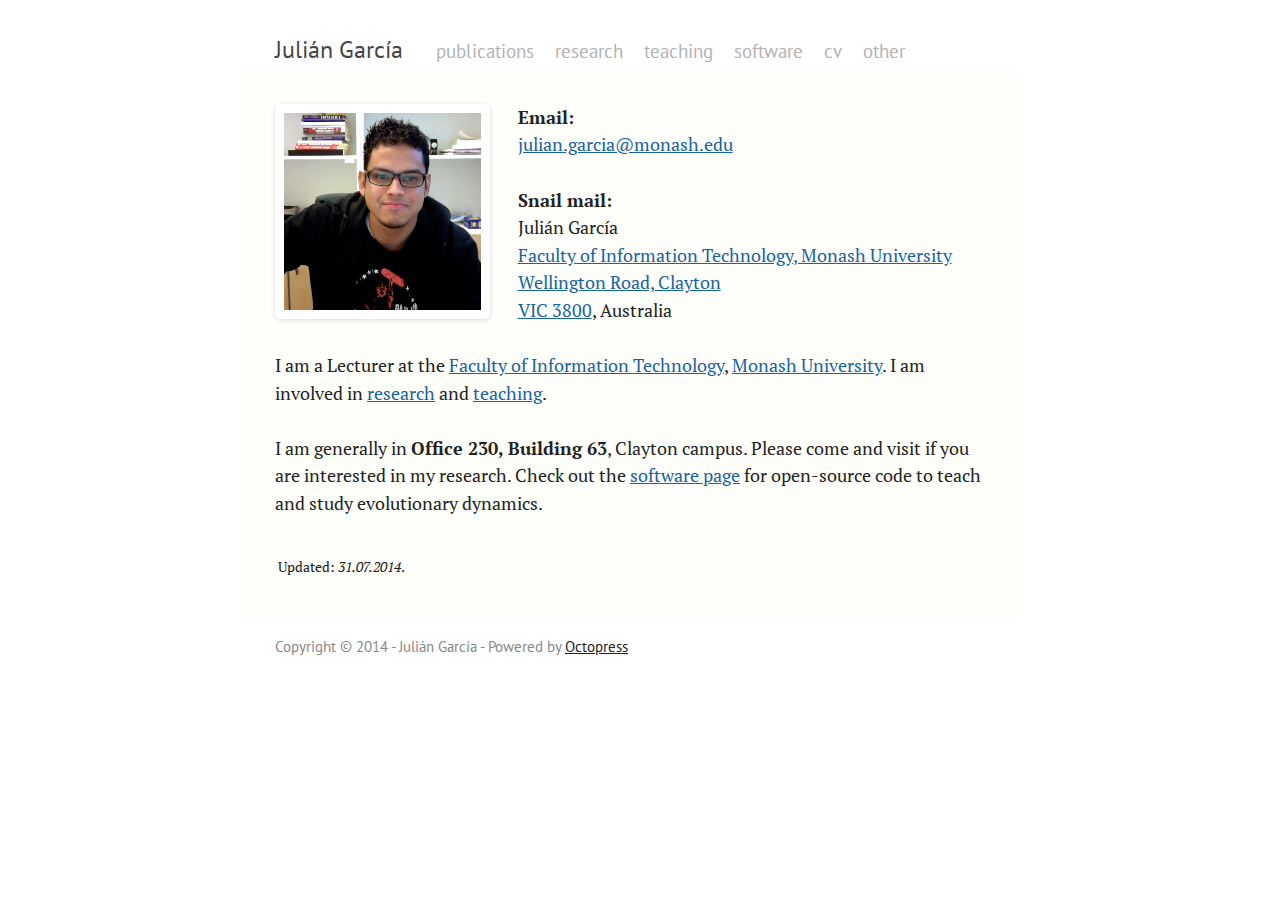
==== commit f08eb61d: "Site updated at 2014-09-10 02:44:28 UTC" ====
--- a/index.html
+++ b/index.html
@@ -41,7 +41,7 @@
   <header role="banner"><hgroup>
   <div id="header-inner">
     <span class="first"><a href="/">Juli&aacute;n Garc&iacute;a</a></span>
-    <!-- <span><a href="/">home</a></span> &#8211;>
+    <!-- <span><a href="/">home</a></span> -->
     <span><a href="/publications">publications</a></span>
     <span><a href="/research">research</a></span>
     <span><a href="/teaching">teaching</a></span>
@@ -49,7 +49,7 @@
     <span><a href="/cv">cv</a></span>
     <span><a href="/other">other</a></span>
     <!--<span><a href="/blog">blog</a></span>
-     <span class="last"><a href="/atom.xml" title="subscribe via RSS">rss</a></span> &#8211;>
+     <span class="last"><a href="/atom.xml" title="subscribe via RSS">rss</a></span> -->
   </div>
 </hgroup>
 
--- a/stylesheets/screen.css
+++ b/stylesheets/screen.css
@@ -1 +1 @@
-html,body,div,span,applet,object,iframe,h1,h2,h3,h4,h5,h6,p,blockquote,pre,a,abbr,acronym,address,big,cite,code,del,dfn,em,img,ins,kbd,q,s,samp,small,strike,strong,sub,sup,tt,var,b,u,i,center,dl,dt,dd,ol,ul,li,fieldset,form,label,legend,table,caption,tbody,tfoot,thead,tr,th,td,article,aside,canvas,details,embed,figure,figcaption,footer,header,hgroup,menu,nav,output,ruby,section,summary,time,mark,audio,video{margin:0;padding:0;border:0;font:inherit;font-size:100%;vertical-align:baseline}html{line-height:1}ol,ul{list-style:none}table{border-collapse:collapse;border-spacing:0}caption,th,td{text-align:left;font-weight:normal;vertical-align:middle}q,blockquote{quotes:none}q:before,q:after,blockquote:before,blockquote:after{content:"";content:none}a img{border:none}article,aside,details,figcaption,figure,footer,header,hgroup,menu,nav,section,summary{display:block}article,aside,details,figcaption,figure,footer,header,hgroup,menu,nav,section,summary{display:block}a{color:#1863a1}a:visited{color:#751590}a:focus{color:#0181eb}a:hover{color:#0181eb}a:active{color:#01579f}aside.sidebar a{color:#1863a1}aside.sidebar a:focus{color:#0181eb}aside.sidebar a:hover{color:#0181eb}aside.sidebar a:active{color:#01579f}a{-webkit-transition:color 0.3s;-moz-transition:color 0.3s;-o-transition:color 0.3s;transition:color 0.3s}html{background:#252525 url('/images/line-tile.png?1371845452') top left}body>div{background:#f2f2f2 url('/images/noise.png?1371845452') top left;border-bottom:1px solid #bfbfbf}body>div>div{background:#f8f8f8 url('/images/noise.png?1371845452') top left;border-right:1px solid #e0e0e0}.heading,body>header h1,h1,h2,h3,h4,h5,h6{font-family:"PT Serif","Georgia","Helvetica Neue",Arial,sans-serif}.sans,body>header h2,article header p.meta,article>footer,#content .blog-index footer,html .gist .gist-file .gist-meta,#blog-archives a.category,#blog-archives time,aside.sidebar section,body>footer{font-family:"PT Sans","Helvetica Neue",Arial,sans-serif}.serif,body,#content .blog-index a[rel=full-article]{font-family:"PT Serif",Georgia,Times,"Times New Roman",serif}.mono,pre,code,tt,p code,li code{font-family:Menlo,Monaco,"Andale Mono","lucida console","Courier New",monospace}body>header h1{font-size:2.2em;font-family:"PT Serif","Georgia","Helvetica Neue",Arial,sans-serif;font-weight:normal;line-height:1.2em;margin-bottom:0.6667em}body>header h2{font-family:"PT Serif","Georgia","Helvetica Neue",Arial,sans-serif}body{line-height:1.5em;color:#222}h1{font-size:2.2em;line-height:1.2em}@media only screen and (min-width: 992px){body{font-size:1.15em}h1{font-size:2.6em;line-height:1.2em}}h1,h2,h3,h4,h5,h6{text-rendering:optimizelegibility;margin-bottom:1em;font-weight:bold}h2,section h1{font-size:1.5em}h3,section h2,section section h1{font-size:1.3em}h4,section h3,section section h2,section section section h1{font-size:1em}h5,section h4,section section h3{font-size:.9em}h6,section h5,section section h4,section section section h3{font-size:.8em}p,article blockquote,ul,ol{margin-bottom:1.5em}ul{list-style-type:disc}ul ul{list-style-type:circle;margin-bottom:0px}ul ul ul{list-style-type:square;margin-bottom:0px}ol{list-style-type:decimal}ol ol{list-style-type:lower-alpha;margin-bottom:0px}ol ol ol{list-style-type:lower-roman;margin-bottom:0px}ul,ul ul,ul ol,ol,ol ul,ol ol{margin-left:1.3em}ul ul,ul ol,ol ul,ol ol{margin-bottom:0em}strong{font-weight:bold}em{font-style:italic}sup,sub{font-size:0.75em;position:relative;display:inline-block;padding:0 .2em;line-height:.8em}sup{top:-.5em}sub{bottom:-.5em}a[rev='footnote']{font-size:.75em;padding:0 .3em;line-height:1}q{font-style:italic}q:before{content:"\201C"}q:after{content:"\201D"}em,dfn{font-style:italic}strong,dfn{font-weight:bold}del,s{text-decoration:line-through}abbr,acronym{border-bottom:1px dotted;cursor:help}hr{margin-bottom:0.2em}small{font-size:.8em}big{font-size:1.2em}article blockquote{font-style:italic;position:relative;font-size:1.2em;line-height:1.5em;padding-left:1em;border-left:4px solid rgba(170,170,170,0.5)}article blockquote cite{font-style:italic}article blockquote cite a{color:#aaa !important;word-wrap:break-word}article blockquote cite:before{content:'\2014';padding-right:.3em;padding-left:.3em;color:#aaa}@media only screen and (min-width: 992px){article blockquote{padding-left:1.5em;border-left-width:4px}}.pullquote-right:before,.pullquote-left:before{padding:0;border:none;content:attr(data-pullquote);float:right;width:45%;margin:.5em 0 1em 1.5em;position:relative;top:7px;font-size:1.4em;line-height:1.45em}.pullquote-left:before{float:left;margin:.5em 1.5em 1em 0}.force-wrap,article a,aside.sidebar a{white-space:-moz-pre-wrap;white-space:-pre-wrap;white-space:-o-pre-wrap;white-space:pre-wrap;word-wrap:break-word}.group,body>header,body>nav,body>footer,body #content>article,body #content>div>article,body #content>div>section,body div.pagination,aside.sidebar,#main,#content,.sidebar{*zoom:1}.group:after,body>header:after,body>nav:after,body>footer:after,body #content>article:after,body #content>div>section:after,body div.pagination:after,#main:after,#content:after,.sidebar:after{content:"";display:table;clear:both}body{-webkit-text-size-adjust:none;max-width:1200px;position:relative;margin:0 auto}body>header,body>nav,body>footer,body #content>article,body #content>div>article,body #content>div>section{padding-left:18px;padding-right:18px}@media only screen and (min-width: 480px){body>header,body>nav,body>footer,body #content>article,body #content>div>article,body #content>div>section{padding-left:25px;padding-right:25px}}@media only screen and (min-width: 768px){body>header,body>nav,body>footer,body #content>article,body #content>div>article,body #content>div>section{padding-left:35px;padding-right:35px}}@media only screen and (min-width: 992px){body>header,body>nav,body>footer,body #content>article,body #content>div>article,body #content>div>section{padding-left:35px;padding-right:35px}}body div.pagination{margin-left:18px;margin-right:18px}@media only screen and (min-width: 480px){body div.pagination{margin-left:25px;margin-right:25px}}@media only screen and (min-width: 768px){body div.pagination{margin-left:35px;margin-right:35px}}@media only screen and (min-width: 992px){body div.pagination{margin-left:35px;margin-right:35px}}body>header{font-size:1em;padding-top:1.5em;padding-bottom:0.1em}#content{overflow:hidden}#content>div,#content>article{width:100%}aside.sidebar{float:none;padding:0 18px 1px;background-color:#f7f7f7;border-top:1px solid #e0e0e0}.flex-content,article img,article video,article .flash-video,aside.sidebar img{max-width:100%;height:auto}.basic-alignment.left,article img.left,article video.left,article .left.flash-video,aside.sidebar img.left{float:left;margin-right:1.5em}.basic-alignment.right,article img.right,article video.right,article .right.flash-video,aside.sidebar img.right{float:right;margin-left:1.5em}.basic-alignment.center,article img.center,article video.center,article .center.flash-video,aside.sidebar img.center{display:block;margin:0 auto 1.5em}.basic-alignment.left,article img.left,article video.left,article .left.flash-video,aside.sidebar img.left,.basic-alignment.right,article img.right,article video.right,article .right.flash-video,aside.sidebar img.right{margin-bottom:.8em}.toggle-sidebar,.no-sidebar .toggle-sidebar{display:none}@media only screen and (min-width: 750px){body.sidebar-footer aside.sidebar{float:none;width:auto;clear:left;margin:0;padding:0 35px 1px;background-color:#f7f7f7;border-top:1px solid #eaeaea}body.sidebar-footer aside.sidebar section.odd,body.sidebar-footer aside.sidebar section.even{float:left;width:48%}body.sidebar-footer aside.sidebar section.odd{margin-left:0}body.sidebar-footer aside.sidebar section.even{margin-left:4%}body.sidebar-footer aside.sidebar.thirds section{width:30%;margin-left:5%}body.sidebar-footer aside.sidebar.thirds section.first{margin-left:0;clear:both}}body.sidebar-footer #content{margin-right:0px}body.sidebar-footer .toggle-sidebar{display:none}@media only screen and (min-width: 550px){body>header{font-size:1em}}@media only screen and (min-width: 750px){aside.sidebar{float:none;width:auto;clear:left;margin:0;padding:0 35px 1px;background-color:#f7f7f7;border-top:1px solid #eaeaea}aside.sidebar section.odd,aside.sidebar section.even{float:left;width:48%}aside.sidebar section.odd{margin-left:0}aside.sidebar section.even{margin-left:4%}aside.sidebar.thirds section{width:30%;margin-left:5%}aside.sidebar.thirds section.first{margin-left:0;clear:both}}@media only screen and (min-width: 768px){body{-webkit-text-size-adjust:auto}body>header{font-size:1.2em}#main{padding:0;margin:0 auto}#content{overflow:visible;margin-right:240px;position:relative}.no-sidebar #content{margin-right:0;border-right:0}.collapse-sidebar #content{margin-right:20px}#content>div,#content>article{padding-top:17.5px;padding-bottom:17.5px;float:left}aside.sidebar{width:210px;padding:0 15px 15px;background:none;clear:none;float:left;margin:0 -100% 0 0}aside.sidebar section{width:auto;margin-left:0}aside.sidebar section.odd,aside.sidebar section.even{float:none;width:auto;margin-left:0}.collapse-sidebar aside.sidebar{float:none;width:auto;clear:left;margin:0;padding:0 35px 1px;background-color:#f7f7f7;border-top:1px solid #eaeaea}.collapse-sidebar aside.sidebar section.odd,.collapse-sidebar aside.sidebar section.even{float:left;width:48%}.collapse-sidebar aside.sidebar section.odd{margin-left:0}.collapse-sidebar aside.sidebar section.even{margin-left:4%}.collapse-sidebar aside.sidebar.thirds section{width:30%;margin-left:5%}.collapse-sidebar aside.sidebar.thirds section.first{margin-left:0;clear:both}}@media only screen and (min-width: 992px){body>header{font-size:1.3em}#content{margin-right:300px}#content>div,#content>article{padding-top:17.5px;padding-bottom:17.5px}aside.sidebar{width:260px;padding:1.2em 20px 20px}.collapse-sidebar aside.sidebar{padding-left:35px;padding-right:35px}}@media only screen and (min-width: 768px){ul,ol{margin-left:0}}body>header{background:#333}body>header h1{display:inline-block;margin:0}body>header h1 a,body>header h1 a:visited,body>header h1 a:hover{color:#f2f2f2;text-decoration:none}body>header h2{margin:.2em 0 0;font-size:1em;color:#aaa;font-weight:normal}body>nav{position:relative;background-color:#ccc;background:url('/images/noise.png?1371845452'),-webkit-gradient(linear, 50% 0%, 50% 100%, color-stop(0%, #e0e0e0), color-stop(50%, #cccccc), color-stop(100%, #b0b0b0));background:url('/images/noise.png?1371845452'),-webkit-linear-gradient(#e0e0e0,#cccccc,#b0b0b0);background:url('/images/noise.png?1371845452'),-moz-linear-gradient(#e0e0e0,#cccccc,#b0b0b0);background:url('/images/noise.png?1371845452'),-o-linear-gradient(#e0e0e0,#cccccc,#b0b0b0);background:url('/images/noise.png?1371845452'),linear-gradient(#e0e0e0,#cccccc,#b0b0b0);border-top:1px solid #f2f2f2;border-bottom:1px solid #8c8c8c;padding-top:.35em;padding-bottom:.35em}body>nav form{-webkit-background-clip:padding;-moz-background-clip:padding;background-clip:padding-box;margin:0;padding:0}body>nav form .search{padding:.3em .5em 0;font-size:.85em;font-family:"PT Sans","Helvetica Neue",Arial,sans-serif;line-height:1.1em;width:95%;-webkit-border-radius:0.5em;-moz-border-radius:0.5em;-ms-border-radius:0.5em;-o-border-radius:0.5em;border-radius:0.5em;-webkit-background-clip:padding;-moz-background-clip:padding;background-clip:padding-box;-webkit-box-shadow:#d1d1d1 0 1px;-moz-box-shadow:#d1d1d1 0 1px;box-shadow:#d1d1d1 0 1px;background-color:#f2f2f2;border:1px solid #b3b3b3;color:#888}body>nav form .search:focus{color:#444;border-color:#80b1df;-webkit-box-shadow:#80b1df 0 0 4px,#80b1df 0 0 3px inset;-moz-box-shadow:#80b1df 0 0 4px,#80b1df 0 0 3px inset;box-shadow:#80b1df 0 0 4px,#80b1df 0 0 3px inset;background-color:#fff;outline:none}body>nav fieldset[role=search]{float:right;width:48%}body>nav fieldset.mobile-nav{float:left;width:48%}body>nav fieldset.mobile-nav select{width:100%;font-size:.8em;border:1px solid #888}body>nav ul{display:none}@media only screen and (min-width: 550px){body>nav{font-size:.9em}body>nav ul{margin:0;padding:0;border:0;overflow:hidden;*zoom:1;float:left;display:block;padding-top:.15em}body>nav ul li{list-style-image:none;list-style-type:none;margin-left:0;white-space:nowrap;display:inline;float:left;padding-left:0;padding-right:0}body>nav ul li:first-child,body>nav ul li.first{padding-left:0}body>nav ul li:last-child{padding-right:0}body>nav ul li.last{padding-right:0}body>nav ul.subscription{margin-left:.8em;float:right}body>nav ul.subscription li:last-child a{padding-right:0}body>nav ul li{margin:0}body>nav a{color:#6b6b6b;font-family:"PT Sans","Helvetica Neue",Arial,sans-serif;text-shadow:#ebebeb 0 1px;float:left;text-decoration:none;font-size:1.1em;padding:.1em 0;line-height:1.5em}body>nav a:visited{color:#6b6b6b}body>nav a:hover{color:#2b2b2b}body>nav li+li{border-left:1px solid #b0b0b0;margin-left:.8em}body>nav li+li a{padding-left:.8em;border-left:1px solid #dedede}body>nav form{float:right;text-align:left;padding-left:.8em;width:175px}body>nav form .search{width:93%;font-size:.95em;line-height:1.2em}body>nav ul[data-subscription$=email]+form{width:97px}body>nav ul[data-subscription$=email]+form .search{width:91%}body>nav fieldset.mobile-nav{display:none}body>nav fieldset[role=search]{width:99%}}@media only screen and (min-width: 992px){body>nav form{width:235px}body>nav ul[data-subscription$=email]+form{width:167px}}.no-placeholder body>nav .search{background:#f2f2f2 url('/images/search.png?1371845452') 0.3em 0.25em no-repeat;text-indent:1.3em}@media only screen and (min-width: 550px){.maskImage body>nav ul[data-subscription$=email]+form{width:123px}}@media only screen and (min-width: 992px){.maskImage body>nav ul[data-subscription$=email]+form{width:193px}}.maskImage ul.subscription{position:relative;top:.2em}.maskImage ul.subscription li,.maskImage ul.subscription a{border:0;padding:0}.maskImage a[rel=subscribe-rss]{position:relative;top:0px;text-indent:-999999em;background-color:#dedede;border:0;padding:0}.maskImage a[rel=subscribe-rss],.maskImage a[rel=subscribe-rss]:after{-webkit-mask-image:url('/images/rss.png?1371845452');-moz-mask-image:url('/images/rss.png?1371845452');-ms-mask-image:url('/images/rss.png?1371845452');-o-mask-image:url('/images/rss.png?1371845452');mask-image:url('/images/rss.png?1371845452');-webkit-mask-repeat:no-repeat;-moz-mask-repeat:no-repeat;-ms-mask-repeat:no-repeat;-o-mask-repeat:no-repeat;mask-repeat:no-repeat;width:22px;height:22px}.maskImage a[rel=subscribe-rss]:after{content:"";position:absolute;top:-1px;left:0;background-color:#ababab}.maskImage a[rel=subscribe-rss]:hover:after{background-color:#9e9e9e}.maskImage a[rel=subscribe-email]{position:relative;top:0px;text-indent:-999999em;background-color:#dedede;border:0;padding:0}.maskImage a[rel=subscribe-email],.maskImage a[rel=subscribe-email]:after{-webkit-mask-image:url('/images/email.png?1371845452');-moz-mask-image:url('/images/email.png?1371845452');-ms-mask-image:url('/images/email.png?1371845452');-o-mask-image:url('/images/email.png?1371845452');mask-image:url('/images/email.png?1371845452');-webkit-mask-repeat:no-repeat;-moz-mask-repeat:no-repeat;-ms-mask-repeat:no-repeat;-o-mask-repeat:no-repeat;mask-repeat:no-repeat;width:28px;height:22px}.maskImage a[rel=subscribe-email]:after{content:"";position:absolute;top:-1px;left:0;background-color:#ababab}.maskImage a[rel=subscribe-email]:hover:after{background-color:#9e9e9e}article{padding-top:1em}article header{position:relative;padding-top:2em;padding-bottom:1em;margin-bottom:1em;background:url('[data-uri]') bottom left repeat-x}article header h1{margin:0}article header h1 a{text-decoration:none}article header h1 a:hover{text-decoration:underline}article header p{font-size:.9em;color:#aaa;margin:0}article header p.meta{text-transform:uppercase;position:absolute;top:0}@media only screen and (min-width: 768px){article header{margin-bottom:1.5em;padding-bottom:1em;background:url('[data-uri]') bottom left repeat-x}}article h2{padding-top:0.8em;background:url('[data-uri]') top left repeat-x}.entry-content article h2:first-child,article header+h2{padding-top:0}article h2:first-child,article header+h2{background:none}article .feature{padding-top:.5em;margin-bottom:1em;padding-bottom:1em;background:url('[data-uri]') bottom left repeat-x;font-size:2.0em;font-style:italic;line-height:1.3em}article img,article video,article .flash-video{-webkit-border-radius:0.3em;-moz-border-radius:0.3em;-ms-border-radius:0.3em;-o-border-radius:0.3em;border-radius:0.3em;-webkit-box-shadow:rgba(0,0,0,0.15) 0 1px 4px;-moz-box-shadow:rgba(0,0,0,0.15) 0 1px 4px;box-shadow:rgba(0,0,0,0.15) 0 1px 4px;-webkit-box-sizing:border-box;-moz-box-sizing:border-box;box-sizing:border-box;border:#fff 0.5em solid}article video,article .flash-video{margin:0 auto 1.5em}article video{display:block;width:100%}article .flash-video>div{position:relative;display:block;padding-bottom:56.25%;padding-top:1px;height:0;overflow:hidden}article .flash-video>div iframe,article .flash-video>div object,article .flash-video>div embed{position:absolute;top:0;left:0;width:100%;height:100%}article>footer{padding-bottom:2.5em;margin-top:2em}article>footer p.meta{margin-bottom:.8em;font-size:.85em;clear:both;overflow:hidden}.blog-index article+article{background:url('[data-uri]') top left repeat-x}#content .blog-index{padding-top:0;padding-bottom:0}#content .blog-index article{padding-top:2em}#content .blog-index article header{background:none;padding-bottom:0}#content .blog-index article h1{font-size:2.2em}#content .blog-index article h1 a{color:inherit}#content .blog-index article h1 a:hover{color:#0181eb}#content .blog-index a[rel=full-article]{background:#ebebeb;display:inline-block;padding:.4em .8em;margin-right:.5em;text-decoration:none;color:#666;-webkit-transition:background-color 0.5s;-moz-transition:background-color 0.5s;-o-transition:background-color 0.5s;transition:background-color 0.5s}#content .blog-index a[rel=full-article]:hover{background:#0181eb;text-shadow:none;color:#f8f8f8}#content .blog-index footer{margin-top:1em}.separator,article>footer .byline+time:before,article>footer time+time:before,article>footer .comments:before,article>footer .byline ~ .categories:before{content:"\2022 ";padding:0 .4em 0 .2em;display:inline-block}#content div.pagination{text-align:center;font-size:.95em;position:relative;background:url('[data-uri]') top left repeat-x;padding-top:1.5em;padding-bottom:1.5em}#content div.pagination a{text-decoration:none;color:#aaa}#content div.pagination a.prev{position:absolute;left:0}#content div.pagination a.next{position:absolute;right:0}#content div.pagination a:hover{color:#0181eb}#content div.pagination a[href*=archive]:before,#content div.pagination a[href*=archive]:after{content:'\2014';padding:0 .3em}p.meta+.sharing{padding-top:1em;padding-left:0;background:url('[data-uri]') top left repeat-x}#fb-root{display:none}.highlight,html .gist .gist-file .gist-syntax .gist-highlight{border:1px solid #05232b !important}.highlight table td.code,html .gist .gist-file .gist-syntax .gist-highlight table td.code{width:100%}.highlight .line-numbers,html .gist .gist-file .gist-syntax .highlight .line_numbers{text-align:right;font-size:13px;line-height:1.45em;background:#073642 url('/images/noise.png?1371845452') top left !important;border-right:1px solid #00232c !important;-webkit-box-shadow:#083e4b -1px 0 inset;-moz-box-shadow:#083e4b -1px 0 inset;box-shadow:#083e4b -1px 0 inset;text-shadow:#021014 0 -1px;padding:.8em !important;-webkit-border-radius:0;-moz-border-radius:0;-ms-border-radius:0;-o-border-radius:0;border-radius:0}.highlight .line-numbers span,html .gist .gist-file .gist-syntax .highlight .line_numbers span{color:#586e75 !important}figure.code,.gist-file,pre{-webkit-box-shadow:rgba(0,0,0,0.06) 0 0 10px;-moz-box-shadow:rgba(0,0,0,0.06) 0 0 10px;box-shadow:rgba(0,0,0,0.06) 0 0 10px}figure.code .highlight pre,.gist-file .highlight pre,pre .highlight pre{-webkit-box-shadow:none;-moz-box-shadow:none;box-shadow:none}.gist .highlight *::-moz-selection,figure.code .highlight *::-moz-selection{background:#386774;color:inherit;text-shadow:#002b36 0 1px}.gist .highlight *::-webkit-selection,figure.code .highlight *::-webkit-selection{background:#386774;color:inherit;text-shadow:#002b36 0 1px}.gist .highlight *::selection,figure.code .highlight *::selection{background:#386774;color:inherit;text-shadow:#002b36 0 1px}html .gist .gist-file{margin-bottom:1.8em;position:relative;border:none;padding-top:26px !important}html .gist .gist-file .highlight{margin-bottom:0}html .gist .gist-file .gist-syntax{border-bottom:0 !important;background:none !important}html .gist .gist-file .gist-syntax .gist-highlight{background:#002b36 !important}html .gist .gist-file .gist-syntax .highlight pre{padding:0}html .gist .gist-file .gist-meta{padding:.6em 0.8em;border:1px solid #083e4b !important;color:#586e75;font-size:.7em !important;background:#073642 url('/images/noise.png?1371845452') top left;line-height:1.5em}html .gist .gist-file .gist-meta a{color:#75878b !important;text-decoration:none}html .gist .gist-file .gist-meta a:hover{text-decoration:underline}html .gist .gist-file .gist-meta a:hover{color:#93a1a1 !important}html .gist .gist-file .gist-meta a[href*='#file']{position:absolute;top:0;left:0;right:-10px;color:#474747 !important}html .gist .gist-file .gist-meta a[href*='#file']:hover{color:#1863a1 !important}html .gist .gist-file .gist-meta a[href*=raw]{top:.4em}pre{background:#002b36 url('/images/noise.png?1371845452') top left;-webkit-border-radius:0.4em;-moz-border-radius:0.4em;-ms-border-radius:0.4em;-o-border-radius:0.4em;border-radius:0.4em;border:1px solid #05232b;line-height:1.45em;font-size:13px;margin-bottom:2.1em;padding:.8em 1em;color:#93a1a1;overflow:auto}h3.filename+pre{-moz-border-radius-topleft:0px;-webkit-border-top-left-radius:0px;border-top-left-radius:0px;-moz-border-radius-topright:0px;-webkit-border-top-right-radius:0px;border-top-right-radius:0px}p code,li code{display:inline-block;white-space:no-wrap;background:#fff;font-size:.8em;line-height:1.5em;color:#555;border:1px solid #ddd;-webkit-border-radius:0.4em;-moz-border-radius:0.4em;-ms-border-radius:0.4em;-o-border-radius:0.4em;border-radius:0.4em;padding:0 .3em;margin:-1px 0}p pre code,li pre code{font-size:1em !important;background:none;border:none}.pre-code,html .gist .gist-file .gist-syntax .highlight pre,.highlight code{font-family:Menlo,Monaco,"Andale Mono","lucida console","Courier New",monospace !important;overflow:scroll;overflow-y:hidden;display:block;padding:.8em;overflow-x:auto;line-height:1.45em;background:#002b36 url('/images/noise.png?1371845452') top left !important;color:#93a1a1 !important}.pre-code span,html .gist .gist-file .gist-syntax .highlight pre span,.highlight code span{color:#93a1a1 !important}.pre-code span,html .gist .gist-file .gist-syntax .highlight pre span,.highlight code span{font-style:normal !important;font-weight:normal !important}.pre-code .c,html .gist .gist-file .gist-syntax .highlight pre .c,.highlight code .c{color:#586e75 !important;font-style:italic !important}.pre-code .cm,html .gist .gist-file .gist-syntax .highlight pre .cm,.highlight code .cm{color:#586e75 !important;font-style:italic !important}.pre-code .cp,html .gist .gist-file .gist-syntax .highlight pre .cp,.highlight code .cp{color:#586e75 !important;font-style:italic !important}.pre-code .c1,html .gist .gist-file .gist-syntax .highlight pre .c1,.highlight code .c1{color:#586e75 !important;font-style:italic !important}.pre-code .cs,html .gist .gist-file .gist-syntax .highlight pre .cs,.highlight code .cs{color:#586e75 !important;font-weight:bold !important;font-style:italic !important}.pre-code .err,html .gist .gist-file .gist-syntax .highlight pre .err,.highlight code .err{color:#dc322f !important;background:none !important}.pre-code .k,html .gist .gist-file .gist-syntax .highlight pre .k,.highlight code .k{color:#cb4b16 !important}.pre-code .o,html .gist .gist-file .gist-syntax .highlight pre .o,.highlight code .o{color:#93a1a1 !important;font-weight:bold !important}.pre-code .p,html .gist .gist-file .gist-syntax .highlight pre .p,.highlight code .p{color:#93a1a1 !important}.pre-code .ow,html .gist .gist-file .gist-syntax .highlight pre .ow,.highlight code .ow{color:#2aa198 !important;font-weight:bold !important}.pre-code .gd,html .gist .gist-file .gist-syntax .highlight pre .gd,.highlight code .gd{color:#93a1a1 !important;background-color:#372c34 !important;display:inline-block}.pre-code .gd .x,html .gist .gist-file .gist-syntax .highlight pre .gd .x,.highlight code .gd .x{color:#93a1a1 !important;background-color:#4d2d33 !important;display:inline-block}.pre-code .ge,html .gist .gist-file .gist-syntax .highlight pre .ge,.highlight code .ge{color:#93a1a1 !important;font-style:italic !important}.pre-code .gh,html .gist .gist-file .gist-syntax .highlight pre .gh,.highlight code .gh{color:#586e75 !important}.pre-code .gi,html .gist .gist-file .gist-syntax .highlight pre .gi,.highlight code .gi{color:#93a1a1 !important;background-color:#1a412b !important;display:inline-block}.pre-code .gi .x,html .gist .gist-file .gist-syntax .highlight pre .gi .x,.highlight code .gi .x{color:#93a1a1 !important;background-color:#355720 !important;display:inline-block}.pre-code .gs,html .gist .gist-file .gist-syntax .highlight pre .gs,.highlight code .gs{color:#93a1a1 !important;font-weight:bold !important}.pre-code .gu,html .gist .gist-file .gist-syntax .highlight pre .gu,.highlight code .gu{color:#6c71c4 !important}.pre-code .kc,html .gist .gist-file .gist-syntax .highlight pre .kc,.highlight code .kc{color:#859900 !important;font-weight:bold !important}.pre-code .kd,html .gist .gist-file .gist-syntax .highlight pre .kd,.highlight code .kd{color:#268bd2 !important}.pre-code .kp,html .gist .gist-file .gist-syntax .highlight pre .kp,.highlight code .kp{color:#cb4b16 !important;font-weight:bold !important}.pre-code .kr,html .gist .gist-file .gist-syntax .highlight pre .kr,.highlight code .kr{color:#d33682 !important;font-weight:bold !important}.pre-code .kt,html .gist .gist-file .gist-syntax .highlight pre .kt,.highlight code .kt{color:#2aa198 !important}.pre-code .n,html .gist .gist-file .gist-syntax .highlight pre .n,.highlight code .n{color:#268bd2 !important}.pre-code .na,html .gist .gist-file .gist-syntax .highlight pre .na,.highlight code .na{color:#268bd2 !important}.pre-code .nb,html .gist .gist-file .gist-syntax .highlight pre .nb,.highlight code .nb{color:#859900 !important}.pre-code .nc,html .gist .gist-file .gist-syntax .highlight pre .nc,.highlight code .nc{color:#d33682 !important}.pre-code .no,html .gist .gist-file .gist-syntax .highlight pre .no,.highlight code .no{color:#b58900 !important}.pre-code .nl,html .gist .gist-file .gist-syntax .highlight pre .nl,.highlight code .nl{color:#859900 !important}.pre-code .ne,html .gist .gist-file .gist-syntax .highlight pre .ne,.highlight code .ne{color:#268bd2 !important;font-weight:bold !important}.pre-code .nf,html .gist .gist-file .gist-syntax .highlight pre .nf,.highlight code .nf{color:#268bd2 !important;font-weight:bold !important}.pre-code .nn,html .gist .gist-file .gist-syntax .highlight pre .nn,.highlight code .nn{color:#b58900 !important}.pre-code .nt,html .gist .gist-file .gist-syntax .highlight pre .nt,.highlight code .nt{color:#268bd2 !important;font-weight:bold !important}.pre-code .nx,html .gist .gist-file .gist-syntax .highlight pre .nx,.highlight code .nx{color:#b58900 !important}.pre-code .vg,html .gist .gist-file .gist-syntax .highlight pre .vg,.highlight code .vg{color:#268bd2 !important}.pre-code .vi,html .gist .gist-file .gist-syntax .highlight pre .vi,.highlight code .vi{color:#268bd2 !important}.pre-code .nv,html .gist .gist-file .gist-syntax .highlight pre .nv,.highlight code .nv{color:#268bd2 !important}.pre-code .mf,html .gist .gist-file .gist-syntax .highlight pre .mf,.highlight code .mf{color:#2aa198 !important}.pre-code .m,html .gist .gist-file .gist-syntax .highlight pre .m,.highlight code .m{color:#2aa198 !important}.pre-code .mh,html .gist .gist-file .gist-syntax .highlight pre .mh,.highlight code .mh{color:#2aa198 !important}.pre-code .mi,html .gist .gist-file .gist-syntax .highlight pre .mi,.highlight code .mi{color:#2aa198 !important}.pre-code .s,html .gist .gist-file .gist-syntax .highlight pre .s,.highlight code .s{color:#2aa198 !important}.pre-code .sd,html .gist .gist-file .gist-syntax .highlight pre .sd,.highlight code .sd{color:#2aa198 !important}.pre-code .s2,html .gist .gist-file .gist-syntax .highlight pre .s2,.highlight code .s2{color:#2aa198 !important}.pre-code .se,html .gist .gist-file .gist-syntax .highlight pre .se,.highlight code .se{color:#dc322f !important}.pre-code .si,html .gist .gist-file .gist-syntax .highlight pre .si,.highlight code .si{color:#268bd2 !important}.pre-code .sr,html .gist .gist-file .gist-syntax .highlight pre .sr,.highlight code .sr{color:#2aa198 !important}.pre-code .s1,html .gist .gist-file .gist-syntax .highlight pre .s1,.highlight code .s1{color:#2aa198 !important}.pre-code div .gd,html .gist .gist-file .gist-syntax .highlight pre div .gd,.highlight code div .gd,.pre-code div .gd .x,html .gist .gist-file .gist-syntax .highlight pre div .gd .x,.highlight code div .gd .x,.pre-code div .gi,html .gist .gist-file .gist-syntax .highlight pre div .gi,.highlight code div .gi,.pre-code div .gi .x,html .gist .gist-file .gist-syntax .highlight pre div .gi .x,.highlight code div .gi .x{display:inline-block;width:100%}.highlight,.gist-highlight{margin-bottom:1.8em;background:#002b36;overflow-y:hidden;overflow-x:auto}.highlight pre,.gist-highlight pre{background:none;-webkit-border-radius:0px;-moz-border-radius:0px;-ms-border-radius:0px;-o-border-radius:0px;border-radius:0px;border:none;padding:0;margin-bottom:0}pre::-webkit-scrollbar,.highlight::-webkit-scrollbar,.gist-highlight::-webkit-scrollbar{height:.5em;background:rgba(255,255,255,0.15)}pre::-webkit-scrollbar-thumb:horizontal,.highlight::-webkit-scrollbar-thumb:horizontal,.gist-highlight::-webkit-scrollbar-thumb:horizontal{background:rgba(255,255,255,0.2);-webkit-border-radius:4px;border-radius:4px}.highlight code{background:#000}figure.code{background:none;padding:0;border:0;margin-bottom:1.5em}figure.code pre{margin-bottom:0}figure.code figcaption{position:relative}figure.code .highlight{margin-bottom:0}.code-title,html .gist .gist-file .gist-meta a[href*='#file'],h3.filename,figure.code figcaption{text-align:center;font-size:13px;line-height:2em;text-shadow:#cbcccc 0 1px 0;color:#474747;font-weight:normal;margin-bottom:0;-moz-border-radius-topleft:5px;-webkit-border-top-left-radius:5px;border-top-left-radius:5px;-moz-border-radius-topright:5px;-webkit-border-top-right-radius:5px;border-top-right-radius:5px;font-family:"Helvetica Neue", Arial, "Lucida Grande", "Lucida Sans Unicode", Lucida, sans-serif;background:#aaa url('/images/code_bg.png?1371845452') top repeat-x;border:1px solid #565656;border-top-color:#cbcbcb;border-left-color:#a5a5a5;border-right-color:#a5a5a5;border-bottom:0}.download-source,html .gist .gist-file .gist-meta a[href*=raw],figure.code figcaption a{position:absolute;right:.8em;text-decoration:none;color:#666 !important;z-index:1;font-size:13px;text-shadow:#cbcccc 0 1px 0;padding-left:3em}.download-source:hover,html .gist .gist-file .gist-meta a[href*=raw]:hover,figure.code figcaption a:hover{text-decoration:underline}#archive #content>div,#archive #content>div>article{padding-top:0}#blog-archives{color:#aaa}#blog-archives article{padding:1em 0 1em;position:relative;background:url('[data-uri]') bottom left repeat-x}#blog-archives article:last-child{background:none}#blog-archives article footer{padding:0;margin:0}#blog-archives h1{color:#222;margin-bottom:.3em}#blog-archives h2{display:none}#blog-archives h1{font-size:1.5em}#blog-archives h1 a{text-decoration:none;color:inherit;font-weight:normal;display:inline-block}#blog-archives h1 a:hover{text-decoration:underline}#blog-archives h1 a:hover{color:#0181eb}#blog-archives a.category,#blog-archives time{color:#aaa}#blog-archives .entry-content{display:none}#blog-archives time{font-size:.9em;line-height:1.2em}#blog-archives time .month,#blog-archives time .day{display:inline-block}#blog-archives time .month{text-transform:uppercase}#blog-archives p{margin-bottom:1em}#blog-archives a,#blog-archives .entry-content a{color:inherit}#blog-archives a:hover,#blog-archives .entry-content a:hover{color:#0181eb}#blog-archives a:hover{color:#0181eb}@media only screen and (min-width: 550px){#blog-archives article{margin-left:5em}#blog-archives h2{margin-bottom:.3em;font-weight:normal;display:inline-block;position:relative;top:-1px;float:left}#blog-archives h2:first-child{padding-top:.75em}#blog-archives time{position:absolute;text-align:right;left:0em;top:1.8em}#blog-archives .year{display:none}#blog-archives article{padding-left:4.5em;padding-bottom:.7em}#blog-archives a.category{line-height:1.1em}}#content>.category article{margin-left:0;padding-left:6.8em}#content>.category .year{display:inline}.side-shadow-border,aside.sidebar section h1,aside.sidebar li{-webkit-box-shadow:#fff 0 1px;-moz-box-shadow:#fff 0 1px;box-shadow:#fff 0 1px}aside.sidebar{overflow:hidden;color:#4b4b4b;text-shadow:#fff 0 1px}aside.sidebar section{font-size:.8em;line-height:1.4em;margin-bottom:1.5em}aside.sidebar section h1{margin:1.5em 0 0;padding-bottom:.2em;border-bottom:1px solid #e0e0e0}aside.sidebar section h1+p{padding-top:.4em}aside.sidebar img{-webkit-border-radius:0.3em;-moz-border-radius:0.3em;-ms-border-radius:0.3em;-o-border-radius:0.3em;border-radius:0.3em;-webkit-box-shadow:rgba(0,0,0,0.15) 0 1px 4px;-moz-box-shadow:rgba(0,0,0,0.15) 0 1px 4px;box-shadow:rgba(0,0,0,0.15) 0 1px 4px;-webkit-box-sizing:border-box;-moz-box-sizing:border-box;box-sizing:border-box;border:#fff 0.3em solid}aside.sidebar ul{margin-bottom:0.5em;margin-left:0}aside.sidebar li{list-style:none;padding:.5em 0;margin:0;border-bottom:1px solid #e0e0e0}aside.sidebar li p:last-child{margin-bottom:0}aside.sidebar a{color:inherit;-webkit-transition:color 0.5s;-moz-transition:color 0.5s;-o-transition:color 0.5s;transition:color 0.5s}aside.sidebar:hover a{color:#1863a1}aside.sidebar:hover a:hover{color:#0181eb}.aside-alt-link,#pinboard_linkroll .pin-tag{color:#7e7e7e}.aside-alt-link:hover,#pinboard_linkroll .pin-tag:hover{color:#0181eb}@media only screen and (min-width: 768px){.toggle-sidebar{outline:none;position:absolute;right:-10px;top:0;bottom:0;display:inline-block;text-decoration:none;color:#cecece;width:9px;cursor:pointer}.toggle-sidebar:hover{background:#e9e9e9;background:-webkit-gradient(linear, 0% 50%, 100% 50%, color-stop(0%, rgba(224,224,224,0.5)), color-stop(100%, rgba(224,224,224,0)));background:-webkit-linear-gradient(left, rgba(224,224,224,0.5),rgba(224,224,224,0));background:-moz-linear-gradient(left, rgba(224,224,224,0.5),rgba(224,224,224,0));background:-o-linear-gradient(left, rgba(224,224,224,0.5),rgba(224,224,224,0));background:linear-gradient(left, rgba(224,224,224,0.5),rgba(224,224,224,0))}.toggle-sidebar:after{position:absolute;right:-11px;top:0;width:20px;font-size:1.2em;line-height:1.1em;padding-bottom:.15em;-moz-border-radius-bottomright:0.3em;-webkit-border-bottom-right-radius:0.3em;border-bottom-right-radius:0.3em;text-align:center;background:#f8f8f8 url('/images/noise.png?1371845452') top left;border-bottom:1px solid #e0e0e0;border-right:1px solid #e0e0e0;content:"\00BB";text-indent:-1px}.collapse-sidebar .toggle-sidebar{text-indent:0px;right:-20px;width:19px}.collapse-sidebar .toggle-sidebar:hover{background:#e9e9e9}.collapse-sidebar .toggle-sidebar:after{border-left:1px solid #e0e0e0;text-shadow:#fff 0 1px;content:"\00AB";left:0px;right:0;text-align:center;text-indent:0;border:0;border-right-width:0;background:none}}.googleplus h1{-moz-box-shadow:none !important;-webkit-box-shadow:none !important;-o-box-shadow:none !important;box-shadow:none !important;border-bottom:0px none !important}.googleplus a{text-decoration:none;white-space:normal !important;line-height:32px}.googleplus a img{float:left;margin-right:0.5em;border:0 none}.googleplus-hidden{position:absolute;top:-1000em;left:-1000em}#pinboard_linkroll .pin-title,#pinboard_linkroll .pin-description{display:block;margin-bottom:.5em}#pinboard_linkroll .pin-tag{text-decoration:none}#pinboard_linkroll .pin-tag:hover{text-decoration:underline}#pinboard_linkroll .pin-tag:after{content:','}#pinboard_linkroll .pin-tag:last-child:after{content:''}.delicious-posts a.delicious-link{margin-bottom:.5em;display:block}.delicious-posts p{font-size:1em}body>footer{font-size:.8em;color:#888;text-shadow:#d9d9d9 0 1px;background-color:#ccc;background:url('/images/noise.png?1371845452'),-webkit-gradient(linear, 50% 0%, 50% 100%, color-stop(0%, #e0e0e0), color-stop(50%, #cccccc), color-stop(100%, #b0b0b0));background:url('/images/noise.png?1371845452'),-webkit-linear-gradient(#e0e0e0,#cccccc,#b0b0b0);background:url('/images/noise.png?1371845452'),-moz-linear-gradient(#e0e0e0,#cccccc,#b0b0b0);background:url('/images/noise.png?1371845452'),-o-linear-gradient(#e0e0e0,#cccccc,#b0b0b0);background:url('/images/noise.png?1371845452'),linear-gradient(#e0e0e0,#cccccc,#b0b0b0);border-top:1px solid #f2f2f2;position:relative;padding-top:1em;padding-bottom:1em;margin-bottom:3em;-moz-border-radius-bottomleft:0.4em;-webkit-border-bottom-left-radius:0.4em;border-bottom-left-radius:0.4em;-moz-border-radius-bottomright:0.4em;-webkit-border-bottom-right-radius:0.4em;border-bottom-right-radius:0.4em;z-index:1}body>footer a{color:#6b6b6b}body>footer a:visited{color:#6b6b6b}body>footer a:hover{color:#484848}body>footer p:last-child{margin-bottom:0}html{background:transparent;overflow-y:scroll}#content{background:#FEFFFB}body{max-width:800px}body>header{opacity:0.9;background:transparent;color:#222}body>header h1{font-family:"PT Serif","Georgia","Helvetica Neue",Arial,sans-serif;font-size:1.4em;display:block;text-align:right;font-size:2.0em}body>header h1 a,body>header h1 a:visited,body>header h1 a:hover{color:#222;text-decoration:none}body>footer{background:transparent;color:fgcolor1;border:none;text-shadow:none}body>footer a{color:#222}body>footer a:hover{color:transparent}body>footer a:visited{color:transparent}body>div>div{background:transparent;border-right:none}body>div{background:transparent;border:none}#header-inner{position:relative}#header-inner span{font-size:0.8em;font-family:"PT Sans","Helvetica Neue",Arial,sans-serif;margin-right:15px}#header-inner span.first{margin-right:27px;font-size:1em}#header-inner span.first a{color:#333}#header-inner span.last{margin-right:0}#header-inner span a{color:#aaaaaa;text-decoration:none}#header-inner span a:hover{color:#f27405}#span-title{font-size:1.2em;position:absolute;right:0}#span-title a{color:#222}.heading,body>header h1,h1,h2,h3,h4,h5,h6,body>header h1,h1,h2,h3,h4,h5,h6{font-family:"Droid Sans","Helvetica Neue",Arial,sans-serif}#blog-archives time{top:1.57em}#blog-archives time .month{text-transform:capitalize}#blog-archives h1{font-size:1.2em;margin-bottom:0.1em}#blog-archives h1 a{color:#333}#blog-archives h1 a:hover{color:#f27405;text-decoration:none}#blog-archives h2{font-size:1.3em}#blog-archives h2:first-child{padding-top:0.85em}article>footer{display:none}p code,li code{background:#D1D1D1;border:1px solid #C8C8C8;border-radius:0;color:#333;font-size:0.75em;line-height:1.5em;margin:-1px 0;padding:0 0.2em}.pre-code,html .gist .gist-file .gist-syntax .highlight pre,.highlight code,html .gist .gist-file .gist-syntax .highlight pre,.highlight code{background:url("/images/noise.png?1370647968") repeat scroll left top rgba(10,0,0,0.6) !important}.pre-code span,html .gist .gist-file .gist-syntax .highlight pre span,.highlight code span,html .gist .gist-file .gist-syntax .highlight pre span,.highlight code span,html .gist .gist-file .gist-syntax .highlight pre span,.highlight code span{font-family:"DejaVu Sans Mono",Menlo,Monaco,"Andale Mono","Courier New",monospace;font-size:1em}h1{font-size:1.2em;line-height:1.2em}h2.name{color:blue;padding-left:20px}highlight .line-numbers span,html .gist .gist-file .gist-syntax .highlight .line_numbers span{color:#586E75 !important;font-family:"DejaVu Sans Mono"}aside.sidebar a{text-decoration:none}.collapse-sidebar aside.sidebar{display:none}ul,ol{margin-left:2em}
+html,body,div,span,applet,object,iframe,h1,h2,h3,h4,h5,h6,p,blockquote,pre,a,abbr,acronym,address,big,cite,code,del,dfn,em,img,ins,kbd,q,s,samp,small,strike,strong,sub,sup,tt,var,b,u,i,center,dl,dt,dd,ol,ul,li,fieldset,form,label,legend,table,caption,tbody,tfoot,thead,tr,th,td,article,aside,canvas,details,embed,figure,figcaption,footer,header,hgroup,menu,nav,output,ruby,section,summary,time,mark,audio,video{margin:0;padding:0;border:0;font:inherit;font-size:100%;vertical-align:baseline}html{line-height:1}ol,ul{list-style:none}table{border-collapse:collapse;border-spacing:0}caption,th,td{text-align:left;font-weight:normal;vertical-align:middle}q,blockquote{quotes:none}q:before,q:after,blockquote:before,blockquote:after{content:"";content:none}a img{border:none}article,aside,details,figcaption,figure,footer,header,hgroup,menu,nav,section,summary{display:block}article,aside,details,figcaption,figure,footer,header,hgroup,menu,nav,section,summary{display:block}a{color:#1863a1}a:visited{color:#751590}a:focus{color:#0181eb}a:hover{color:#0181eb}a:active{color:#01579f}aside.sidebar a{color:#1863a1}aside.sidebar a:focus{color:#0181eb}aside.sidebar a:hover{color:#0181eb}aside.sidebar a:active{color:#01579f}a{-webkit-transition:color 0.3s;-moz-transition:color 0.3s;-o-transition:color 0.3s;transition:color 0.3s}html{background:#252525 url('/images/line-tile.png?1371845452') top left}body>div{background:#f2f2f2 url('/images/noise.png?1371845452') top left;border-bottom:1px solid #bfbfbf}body>div>div{background:#f8f8f8 url('/images/noise.png?1371845452') top left;border-right:1px solid #e0e0e0}.heading,body>header h1,h1,h2,h3,h4,h5,h6{font-family:"PT Serif","Georgia","Helvetica Neue",Arial,sans-serif}.sans,body>header h2,article header p.meta,article>footer,#content .blog-index footer,html .gist .gist-file .gist-meta,#blog-archives a.category,#blog-archives time,aside.sidebar section,body>footer{font-family:"PT Sans","Helvetica Neue",Arial,sans-serif}.serif,body,#content .blog-index a[rel=full-article]{font-family:"PT Serif",Georgia,Times,"Times New Roman",serif}.mono,pre,code,tt,p code,li code{font-family:Menlo,Monaco,"Andale Mono","lucida console","Courier New",monospace}body>header h1{font-size:2.2em;font-family:"PT Serif","Georgia","Helvetica Neue",Arial,sans-serif;font-weight:normal;line-height:1.2em;margin-bottom:0.6667em}body>header h2{font-family:"PT Serif","Georgia","Helvetica Neue",Arial,sans-serif}body{line-height:1.5em;color:#222}h1{font-size:2.2em;line-height:1.2em}@media only screen and (min-width: 992px){body{font-size:1.15em}h1{font-size:2.6em;line-height:1.2em}}h1,h2,h3,h4,h5,h6{text-rendering:optimizelegibility;margin-bottom:1em;font-weight:bold}h2,section h1{font-size:1.5em}h3,section h2,section section h1{font-size:1.3em}h4,section h3,section section h2,section section section h1{font-size:1em}h5,section h4,section section h3{font-size:.9em}h6,section h5,section section h4,section section section h3{font-size:.8em}p,article blockquote,ul,ol{margin-bottom:1.5em}ul{list-style-type:disc}ul ul{list-style-type:circle;margin-bottom:0px}ul ul ul{list-style-type:square;margin-bottom:0px}ol{list-style-type:decimal}ol ol{list-style-type:lower-alpha;margin-bottom:0px}ol ol ol{list-style-type:lower-roman;margin-bottom:0px}ul,ul ul,ul ol,ol,ol ul,ol ol{margin-left:1.3em}ul ul,ul ol,ol ul,ol ol{margin-bottom:0em}strong{font-weight:bold}em{font-style:italic}sup,sub{font-size:0.75em;position:relative;display:inline-block;padding:0 .2em;line-height:.8em}sup{top:-0.5em}sub{bottom:-0.5em}a[rev='footnote']{font-size:.75em;padding:0 .3em;line-height:1}q{font-style:italic}q:before{content:"\201C"}q:after{content:"\201D"}em,dfn{font-style:italic}strong,dfn{font-weight:bold}del,s{text-decoration:line-through}abbr,acronym{border-bottom:1px dotted;cursor:help}hr{margin-bottom:0.2em}small{font-size:.8em}big{font-size:1.2em}article blockquote{font-style:italic;position:relative;font-size:1.2em;line-height:1.5em;padding-left:1em;border-left:4px solid rgba(170,170,170,0.5)}article blockquote cite{font-style:italic}article blockquote cite a{color:#aaa !important;word-wrap:break-word}article blockquote cite:before{content:'\2014';padding-right:.3em;padding-left:.3em;color:#aaa}@media only screen and (min-width: 992px){article blockquote{padding-left:1.5em;border-left-width:4px}}.pullquote-right:before,.pullquote-left:before{padding:0;border:none;content:attr(data-pullquote);float:right;width:45%;margin:.5em 0 1em 1.5em;position:relative;top:7px;font-size:1.4em;line-height:1.45em}.pullquote-left:before{float:left;margin:.5em 1.5em 1em 0}.force-wrap,article a,aside.sidebar a{white-space:-moz-pre-wrap;white-space:-pre-wrap;white-space:-o-pre-wrap;white-space:pre-wrap;word-wrap:break-word}.group,body>header,body>nav,body>footer,body #content>article,body #content>div>article,body #content>div>section,body div.pagination,aside.sidebar,#main,#content,.sidebar{*zoom:1}.group:after,body>header:after,body>nav:after,body>footer:after,body #content>article:after,body #content>div>article:after,body #content>div>section:after,body div.pagination:after,aside.sidebar:after,#main:after,#content:after,.sidebar:after{content:"";display:table;clear:both}body{-webkit-text-size-adjust:none;max-width:1200px;position:relative;margin:0 auto}body>header,body>nav,body>footer,body #content>article,body #content>div>article,body #content>div>section{padding-left:18px;padding-right:18px}@media only screen and (min-width: 480px){body>header,body>nav,body>footer,body #content>article,body #content>div>article,body #content>div>section{padding-left:25px;padding-right:25px}}@media only screen and (min-width: 768px){body>header,body>nav,body>footer,body #content>article,body #content>div>article,body #content>div>section{padding-left:35px;padding-right:35px}}@media only screen and (min-width: 992px){body>header,body>nav,body>footer,body #content>article,body #content>div>article,body #content>div>section{padding-left:35px;padding-right:35px}}body div.pagination{margin-left:18px;margin-right:18px}@media only screen and (min-width: 480px){body div.pagination{margin-left:25px;margin-right:25px}}@media only screen and (min-width: 768px){body div.pagination{margin-left:35px;margin-right:35px}}@media only screen and (min-width: 992px){body div.pagination{margin-left:35px;margin-right:35px}}body>header{font-size:1em;padding-top:1.5em;padding-bottom:0.1em}#content{overflow:hidden}#content>div,#content>article{width:100%}aside.sidebar{float:none;padding:0 18px 1px;background-color:#f7f7f7;border-top:1px solid #e0e0e0}.flex-content,article img,article video,article .flash-video,aside.sidebar img{max-width:100%;height:auto}.basic-alignment.left,article img.left,article video.left,article .left.flash-video,aside.sidebar img.left{float:left;margin-right:1.5em}.basic-alignment.right,article img.right,article video.right,article .right.flash-video,aside.sidebar img.right{float:right;margin-left:1.5em}.basic-alignment.center,article img.center,article video.center,article .center.flash-video,aside.sidebar img.center{display:block;margin:0 auto 1.5em}.basic-alignment.left,article img.left,article video.left,article .left.flash-video,aside.sidebar img.left,.basic-alignment.right,article img.right,article video.right,article .right.flash-video,aside.sidebar img.right{margin-bottom:.8em}.toggle-sidebar,.no-sidebar .toggle-sidebar{display:none}@media only screen and (min-width: 750px){body.sidebar-footer aside.sidebar{float:none;width:auto;clear:left;margin:0;padding:0 35px 1px;background-color:#f7f7f7;border-top:1px solid #eaeaea}body.sidebar-footer aside.sidebar section.odd,body.sidebar-footer aside.sidebar section.even{float:left;width:48%}body.sidebar-footer aside.sidebar section.odd{margin-left:0}body.sidebar-footer aside.sidebar section.even{margin-left:4%}body.sidebar-footer aside.sidebar.thirds section{width:30%;margin-left:5%}body.sidebar-footer aside.sidebar.thirds section.first{margin-left:0;clear:both}}body.sidebar-footer #content{margin-right:0px}body.sidebar-footer .toggle-sidebar{display:none}@media only screen and (min-width: 550px){body>header{font-size:1em}}@media only screen and (min-width: 750px){aside.sidebar{float:none;width:auto;clear:left;margin:0;padding:0 35px 1px;background-color:#f7f7f7;border-top:1px solid #eaeaea}aside.sidebar section.odd,aside.sidebar section.even{float:left;width:48%}aside.sidebar section.odd{margin-left:0}aside.sidebar section.even{margin-left:4%}aside.sidebar.thirds section{width:30%;margin-left:5%}aside.sidebar.thirds section.first{margin-left:0;clear:both}}@media only screen and (min-width: 768px){body{-webkit-text-size-adjust:auto}body>header{font-size:1.2em}#main{padding:0;margin:0 auto}#content{overflow:visible;margin-right:240px;position:relative}.no-sidebar #content{margin-right:0;border-right:0}.collapse-sidebar #content{margin-right:20px}#content>div,#content>article{padding-top:17.5px;padding-bottom:17.5px;float:left}aside.sidebar{width:210px;padding:0 15px 15px;background:none;clear:none;float:left;margin:0 -100% 0 0}aside.sidebar section{width:auto;margin-left:0}aside.sidebar section.odd,aside.sidebar section.even{float:none;width:auto;margin-left:0}.collapse-sidebar aside.sidebar{float:none;width:auto;clear:left;margin:0;padding:0 35px 1px;background-color:#f7f7f7;border-top:1px solid #eaeaea}.collapse-sidebar aside.sidebar section.odd,.collapse-sidebar aside.sidebar section.even{float:left;width:48%}.collapse-sidebar aside.sidebar section.odd{margin-left:0}.collapse-sidebar aside.sidebar section.even{margin-left:4%}.collapse-sidebar aside.sidebar.thirds section{width:30%;margin-left:5%}.collapse-sidebar aside.sidebar.thirds section.first{margin-left:0;clear:both}}@media only screen and (min-width: 992px){body>header{font-size:1.3em}#content{margin-right:300px}#content>div,#content>article{padding-top:17.5px;padding-bottom:17.5px}aside.sidebar{width:260px;padding:1.2em 20px 20px}.collapse-sidebar aside.sidebar{padding-left:35px;padding-right:35px}}@media only screen and (min-width: 768px){ul,ol{margin-left:0}}body>header{background:#333}body>header h1{display:inline-block;margin:0}body>header h1 a,body>header h1 a:visited,body>header h1 a:hover{color:#f2f2f2;text-decoration:none}body>header h2{margin:.2em 0 0;font-size:1em;color:#aaa;font-weight:normal}body>nav{position:relative;background-color:#ccc;background:url('/images/noise.png?1371845452'),-webkit-gradient(linear, 50% 0%, 50% 100%, color-stop(0%, #e0e0e0), color-stop(50%, #cccccc), color-stop(100%, #b0b0b0));background:url('/images/noise.png?1371845452'),-webkit-linear-gradient(#e0e0e0,#cccccc,#b0b0b0);background:url('/images/noise.png?1371845452'),-moz-linear-gradient(#e0e0e0,#cccccc,#b0b0b0);background:url('/images/noise.png?1371845452'),-o-linear-gradient(#e0e0e0,#cccccc,#b0b0b0);background:url('/images/noise.png?1371845452'),linear-gradient(#e0e0e0,#cccccc,#b0b0b0);border-top:1px solid #f2f2f2;border-bottom:1px solid #8c8c8c;padding-top:.35em;padding-bottom:.35em}body>nav form{-webkit-background-clip:padding;-moz-background-clip:padding;background-clip:padding-box;margin:0;padding:0}body>nav form .search{padding:.3em .5em 0;font-size:.85em;font-family:"PT Sans","Helvetica Neue",Arial,sans-serif;line-height:1.1em;width:95%;-webkit-border-radius:0.5em;-moz-border-radius:0.5em;-ms-border-radius:0.5em;-o-border-radius:0.5em;border-radius:0.5em;-webkit-background-clip:padding;-moz-background-clip:padding;background-clip:padding-box;-webkit-box-shadow:#d1d1d1 0 1px;-moz-box-shadow:#d1d1d1 0 1px;box-shadow:#d1d1d1 0 1px;background-color:#f2f2f2;border:1px solid #b3b3b3;color:#888}body>nav form .search:focus{color:#444;border-color:#80b1df;-webkit-box-shadow:#80b1df 0 0 4px,#80b1df 0 0 3px inset;-moz-box-shadow:#80b1df 0 0 4px,#80b1df 0 0 3px inset;box-shadow:#80b1df 0 0 4px,#80b1df 0 0 3px inset;background-color:#fff;outline:none}body>nav fieldset[role=search]{float:right;width:48%}body>nav fieldset.mobile-nav{float:left;width:48%}body>nav fieldset.mobile-nav select{width:100%;font-size:.8em;border:1px solid #888}body>nav ul{display:none}@media only screen and (min-width: 550px){body>nav{font-size:.9em}body>nav ul{margin:0;padding:0;border:0;overflow:hidden;*zoom:1;float:left;display:block;padding-top:.15em}body>nav ul li{list-style-image:none;list-style-type:none;margin-left:0;white-space:nowrap;display:inline;float:left;padding-left:0;padding-right:0}body>nav ul li:first-child,body>nav ul li.first{padding-left:0}body>nav ul li:last-child{padding-right:0}body>nav ul li.last{padding-right:0}body>nav ul.subscription{margin-left:.8em;float:right}body>nav ul.subscription li:last-child a{padding-right:0}body>nav ul li{margin:0}body>nav a{color:#6b6b6b;font-family:"PT Sans","Helvetica Neue",Arial,sans-serif;text-shadow:#ebebeb 0 1px;float:left;text-decoration:none;font-size:1.1em;padding:.1em 0;line-height:1.5em}body>nav a:visited{color:#6b6b6b}body>nav a:hover{color:#2b2b2b}body>nav li+li{border-left:1px solid #b0b0b0;margin-left:.8em}body>nav li+li a{padding-left:.8em;border-left:1px solid #dedede}body>nav form{float:right;text-align:left;padding-left:.8em;width:175px}body>nav form .search{width:93%;font-size:.95em;line-height:1.2em}body>nav ul[data-subscription$=email]+form{width:97px}body>nav ul[data-subscription$=email]+form .search{width:91%}body>nav fieldset.mobile-nav{display:none}body>nav fieldset[role=search]{width:99%}}@media only screen and (min-width: 992px){body>nav form{width:235px}body>nav ul[data-subscription$=email]+form{width:167px}}.no-placeholder body>nav .search{background:#f2f2f2 url('/images/search.png?1371845452') 0.3em 0.25em no-repeat;text-indent:1.3em}@media only screen and (min-width: 550px){.maskImage body>nav ul[data-subscription$=email]+form{width:123px}}@media only screen and (min-width: 992px){.maskImage body>nav ul[data-subscription$=email]+form{width:193px}}.maskImage ul.subscription{position:relative;top:.2em}.maskImage ul.subscription li,.maskImage ul.subscription a{border:0;padding:0}.maskImage a[rel=subscribe-rss]{position:relative;top:0px;text-indent:-999999em;background-color:#dedede;border:0;padding:0}.maskImage a[rel=subscribe-rss],.maskImage a[rel=subscribe-rss]:after{-webkit-mask-image:url('/images/rss.png?1371845452');-moz-mask-image:url('/images/rss.png?1371845452');-ms-mask-image:url('/images/rss.png?1371845452');-o-mask-image:url('/images/rss.png?1371845452');mask-image:url('/images/rss.png?1371845452');-webkit-mask-repeat:no-repeat;-moz-mask-repeat:no-repeat;-ms-mask-repeat:no-repeat;-o-mask-repeat:no-repeat;mask-repeat:no-repeat;width:22px;height:22px}.maskImage a[rel=subscribe-rss]:after{content:"";position:absolute;top:-1px;left:0;background-color:#ababab}.maskImage a[rel=subscribe-rss]:hover:after{background-color:#9e9e9e}.maskImage a[rel=subscribe-email]{position:relative;top:0px;text-indent:-999999em;background-color:#dedede;border:0;padding:0}.maskImage a[rel=subscribe-email],.maskImage a[rel=subscribe-email]:after{-webkit-mask-image:url('/images/email.png?1371845452');-moz-mask-image:url('/images/email.png?1371845452');-ms-mask-image:url('/images/email.png?1371845452');-o-mask-image:url('/images/email.png?1371845452');mask-image:url('/images/email.png?1371845452');-webkit-mask-repeat:no-repeat;-moz-mask-repeat:no-repeat;-ms-mask-repeat:no-repeat;-o-mask-repeat:no-repeat;mask-repeat:no-repeat;width:28px;height:22px}.maskImage a[rel=subscribe-email]:after{content:"";position:absolute;top:-1px;left:0;background-color:#ababab}.maskImage a[rel=subscribe-email]:hover:after{background-color:#9e9e9e}article{padding-top:1em}article header{position:relative;padding-top:2em;padding-bottom:1em;margin-bottom:1em;background:url('[data-uri]') bottom left repeat-x}article header h1{margin:0}article header h1 a{text-decoration:none}article header h1 a:hover{text-decoration:underline}article header p{font-size:.9em;color:#aaa;margin:0}article header p.meta{text-transform:uppercase;position:absolute;top:0}@media only screen and (min-width: 768px){article header{margin-bottom:1.5em;padding-bottom:1em;background:url('[data-uri]') bottom left repeat-x}}article h2{padding-top:0.8em;background:url('[data-uri]') top left repeat-x}.entry-content article h2:first-child,article header+h2{padding-top:0}article h2:first-child,article header+h2{background:none}article .feature{padding-top:.5em;margin-bottom:1em;padding-bottom:1em;background:url('[data-uri]') bottom left repeat-x;font-size:2.0em;font-style:italic;line-height:1.3em}article img,article video,article .flash-video{-webkit-border-radius:0.3em;-moz-border-radius:0.3em;-ms-border-radius:0.3em;-o-border-radius:0.3em;border-radius:0.3em;-webkit-box-shadow:rgba(0,0,0,0.15) 0 1px 4px;-moz-box-shadow:rgba(0,0,0,0.15) 0 1px 4px;box-shadow:rgba(0,0,0,0.15) 0 1px 4px;-webkit-box-sizing:border-box;-moz-box-sizing:border-box;box-sizing:border-box;border:#fff 0.5em solid}article video,article .flash-video{margin:0 auto 1.5em}article video{display:block;width:100%}article .flash-video>div{position:relative;display:block;padding-bottom:56.25%;padding-top:1px;height:0;overflow:hidden}article .flash-video>div iframe,article .flash-video>div object,article .flash-video>div embed{position:absolute;top:0;left:0;width:100%;height:100%}article>footer{padding-bottom:2.5em;margin-top:2em}article>footer p.meta{margin-bottom:.8em;font-size:.85em;clear:both;overflow:hidden}.blog-index article+article{background:url('[data-uri]') top left repeat-x}#content .blog-index{padding-top:0;padding-bottom:0}#content .blog-index article{padding-top:2em}#content .blog-index article header{background:none;padding-bottom:0}#content .blog-index article h1{font-size:2.2em}#content .blog-index article h1 a{color:inherit}#content .blog-index article h1 a:hover{color:#0181eb}#content .blog-index a[rel=full-article]{background:#ebebeb;display:inline-block;padding:.4em .8em;margin-right:.5em;text-decoration:none;color:#666;-webkit-transition:background-color 0.5s;-moz-transition:background-color 0.5s;-o-transition:background-color 0.5s;transition:background-color 0.5s}#content .blog-index a[rel=full-article]:hover{background:#0181eb;text-shadow:none;color:#f8f8f8}#content .blog-index footer{margin-top:1em}.separator,article>footer .byline+time:before,article>footer time+time:before,article>footer .comments:before,article>footer .byline ~ .categories:before{content:"\2022 ";padding:0 .4em 0 .2em;display:inline-block}#content div.pagination{text-align:center;font-size:.95em;position:relative;background:url('[data-uri]') top left repeat-x;padding-top:1.5em;padding-bottom:1.5em}#content div.pagination a{text-decoration:none;color:#aaa}#content div.pagination a.prev{position:absolute;left:0}#content div.pagination a.next{position:absolute;right:0}#content div.pagination a:hover{color:#0181eb}#content div.pagination a[href*=archive]:before,#content div.pagination a[href*=archive]:after{content:'\2014';padding:0 .3em}p.meta+.sharing{padding-top:1em;padding-left:0;background:url('[data-uri]') top left repeat-x}#fb-root{display:none}.highlight,html .gist .gist-file .gist-syntax .gist-highlight{border:1px solid #05232b !important}.highlight table td.code,html .gist .gist-file .gist-syntax .gist-highlight table td.code{width:100%}.highlight .line-numbers,html .gist .gist-file .gist-syntax .highlight .line_numbers{text-align:right;font-size:13px;line-height:1.45em;background:#073642 url('/images/noise.png?1371845452') top left !important;border-right:1px solid #00232c !important;-webkit-box-shadow:#083e4b -1px 0 inset;-moz-box-shadow:#083e4b -1px 0 inset;box-shadow:#083e4b -1px 0 inset;text-shadow:#021014 0 -1px;padding:.8em !important;-webkit-border-radius:0;-moz-border-radius:0;-ms-border-radius:0;-o-border-radius:0;border-radius:0}.highlight .line-numbers span,html .gist .gist-file .gist-syntax .highlight .line_numbers span{color:#586e75 !important}figure.code,.gist-file,pre{-webkit-box-shadow:rgba(0,0,0,0.06) 0 0 10px;-moz-box-shadow:rgba(0,0,0,0.06) 0 0 10px;box-shadow:rgba(0,0,0,0.06) 0 0 10px}figure.code .highlight pre,.gist-file .highlight pre,pre .highlight pre{-webkit-box-shadow:none;-moz-box-shadow:none;box-shadow:none}.gist .highlight *::-moz-selection,figure.code .highlight *::-moz-selection{background:#386774;color:inherit;text-shadow:#002b36 0 1px}.gist .highlight *::-webkit-selection,figure.code .highlight *::-webkit-selection{background:#386774;color:inherit;text-shadow:#002b36 0 1px}.gist .highlight *::selection,figure.code .highlight *::selection{background:#386774;color:inherit;text-shadow:#002b36 0 1px}html .gist .gist-file{margin-bottom:1.8em;position:relative;border:none;padding-top:26px !important}html .gist .gist-file .highlight{margin-bottom:0}html .gist .gist-file .gist-syntax{border-bottom:0 !important;background:none !important}html .gist .gist-file .gist-syntax .gist-highlight{background:#002b36 !important}html .gist .gist-file .gist-syntax .highlight pre{padding:0}html .gist .gist-file .gist-meta{padding:.6em 0.8em;border:1px solid #083e4b !important;color:#586e75;font-size:.7em !important;background:#073642 url('/images/noise.png?1371845452') top left;line-height:1.5em}html .gist .gist-file .gist-meta a{color:#75878b !important;text-decoration:none}html .gist .gist-file .gist-meta a:hover{text-decoration:underline}html .gist .gist-file .gist-meta a:hover{color:#93a1a1 !important}html .gist .gist-file .gist-meta a[href*='#file']{position:absolute;top:0;left:0;right:-10px;color:#474747 !important}html .gist .gist-file .gist-meta a[href*='#file']:hover{color:#1863a1 !important}html .gist .gist-file .gist-meta a[href*=raw]{top:.4em}pre{background:#002b36 url('/images/noise.png?1371845452') top left;-webkit-border-radius:0.4em;-moz-border-radius:0.4em;-ms-border-radius:0.4em;-o-border-radius:0.4em;border-radius:0.4em;border:1px solid #05232b;line-height:1.45em;font-size:13px;margin-bottom:2.1em;padding:.8em 1em;color:#93a1a1;overflow:auto}h3.filename+pre{-moz-border-radius-topleft:0px;-webkit-border-top-left-radius:0px;border-top-left-radius:0px;-moz-border-radius-topright:0px;-webkit-border-top-right-radius:0px;border-top-right-radius:0px}p code,li code{display:inline-block;white-space:no-wrap;background:#fff;font-size:.8em;line-height:1.5em;color:#555;border:1px solid #ddd;-webkit-border-radius:0.4em;-moz-border-radius:0.4em;-ms-border-radius:0.4em;-o-border-radius:0.4em;border-radius:0.4em;padding:0 .3em;margin:-1px 0}p pre code,li pre code{font-size:1em !important;background:none;border:none}.pre-code,html .gist .gist-file .gist-syntax .highlight pre,.highlight code{font-family:Menlo,Monaco,"Andale Mono","lucida console","Courier New",monospace !important;overflow:scroll;overflow-y:hidden;display:block;padding:.8em;overflow-x:auto;line-height:1.45em;background:#002b36 url('/images/noise.png?1371845452') top left !important;color:#93a1a1 !important}.pre-code span,html .gist .gist-file .gist-syntax .highlight pre span,.highlight code span{color:#93a1a1 !important}.pre-code span,html .gist .gist-file .gist-syntax .highlight pre span,.highlight code span{font-style:normal !important;font-weight:normal !important}.pre-code .c,html .gist .gist-file .gist-syntax .highlight pre .c,.highlight code .c{color:#586e75 !important;font-style:italic !important}.pre-code .cm,html .gist .gist-file .gist-syntax .highlight pre .cm,.highlight code .cm{color:#586e75 !important;font-style:italic !important}.pre-code .cp,html .gist .gist-file .gist-syntax .highlight pre .cp,.highlight code .cp{color:#586e75 !important;font-style:italic !important}.pre-code .c1,html .gist .gist-file .gist-syntax .highlight pre .c1,.highlight code .c1{color:#586e75 !important;font-style:italic !important}.pre-code .cs,html .gist .gist-file .gist-syntax .highlight pre .cs,.highlight code .cs{color:#586e75 !important;font-weight:bold !important;font-style:italic !important}.pre-code .err,html .gist .gist-file .gist-syntax .highlight pre .err,.highlight code .err{color:#dc322f !important;background:none !important}.pre-code .k,html .gist .gist-file .gist-syntax .highlight pre .k,.highlight code .k{color:#cb4b16 !important}.pre-code .o,html .gist .gist-file .gist-syntax .highlight pre .o,.highlight code .o{color:#93a1a1 !important;font-weight:bold !important}.pre-code .p,html .gist .gist-file .gist-syntax .highlight pre .p,.highlight code .p{color:#93a1a1 !important}.pre-code .ow,html .gist .gist-file .gist-syntax .highlight pre .ow,.highlight code .ow{color:#2aa198 !important;font-weight:bold !important}.pre-code .gd,html .gist .gist-file .gist-syntax .highlight pre .gd,.highlight code .gd{color:#93a1a1 !important;background-color:#372c34 !important;display:inline-block}.pre-code .gd .x,html .gist .gist-file .gist-syntax .highlight pre .gd .x,.highlight code .gd .x{color:#93a1a1 !important;background-color:#4d2d33 !important;display:inline-block}.pre-code .ge,html .gist .gist-file .gist-syntax .highlight pre .ge,.highlight code .ge{color:#93a1a1 !important;font-style:italic !important}.pre-code .gh,html .gist .gist-file .gist-syntax .highlight pre .gh,.highlight code .gh{color:#586e75 !important}.pre-code .gi,html .gist .gist-file .gist-syntax .highlight pre .gi,.highlight code .gi{color:#93a1a1 !important;background-color:#1a412b !important;display:inline-block}.pre-code .gi .x,html .gist .gist-file .gist-syntax .highlight pre .gi .x,.highlight code .gi .x{color:#93a1a1 !important;background-color:#355720 !important;display:inline-block}.pre-code .gs,html .gist .gist-file .gist-syntax .highlight pre .gs,.highlight code .gs{color:#93a1a1 !important;font-weight:bold !important}.pre-code .gu,html .gist .gist-file .gist-syntax .highlight pre .gu,.highlight code .gu{color:#6c71c4 !important}.pre-code .kc,html .gist .gist-file .gist-syntax .highlight pre .kc,.highlight code .kc{color:#859900 !important;font-weight:bold !important}.pre-code .kd,html .gist .gist-file .gist-syntax .highlight pre .kd,.highlight code .kd{color:#268bd2 !important}.pre-code .kp,html .gist .gist-file .gist-syntax .highlight pre .kp,.highlight code .kp{color:#cb4b16 !important;font-weight:bold !important}.pre-code .kr,html .gist .gist-file .gist-syntax .highlight pre .kr,.highlight code .kr{color:#d33682 !important;font-weight:bold !important}.pre-code .kt,html .gist .gist-file .gist-syntax .highlight pre .kt,.highlight code .kt{color:#2aa198 !important}.pre-code .n,html .gist .gist-file .gist-syntax .highlight pre .n,.highlight code .n{color:#268bd2 !important}.pre-code .na,html .gist .gist-file .gist-syntax .highlight pre .na,.highlight code .na{color:#268bd2 !important}.pre-code .nb,html .gist .gist-file .gist-syntax .highlight pre .nb,.highlight code .nb{color:#859900 !important}.pre-code .nc,html .gist .gist-file .gist-syntax .highlight pre .nc,.highlight code .nc{color:#d33682 !important}.pre-code .no,html .gist .gist-file .gist-syntax .highlight pre .no,.highlight code .no{color:#b58900 !important}.pre-code .nl,html .gist .gist-file .gist-syntax .highlight pre .nl,.highlight code .nl{color:#859900 !important}.pre-code .ne,html .gist .gist-file .gist-syntax .highlight pre .ne,.highlight code .ne{color:#268bd2 !important;font-weight:bold !important}.pre-code .nf,html .gist .gist-file .gist-syntax .highlight pre .nf,.highlight code .nf{color:#268bd2 !important;font-weight:bold !important}.pre-code .nn,html .gist .gist-file .gist-syntax .highlight pre .nn,.highlight code .nn{color:#b58900 !important}.pre-code .nt,html .gist .gist-file .gist-syntax .highlight pre .nt,.highlight code .nt{color:#268bd2 !important;font-weight:bold !important}.pre-code .nx,html .gist .gist-file .gist-syntax .highlight pre .nx,.highlight code .nx{color:#b58900 !important}.pre-code .vg,html .gist .gist-file .gist-syntax .highlight pre .vg,.highlight code .vg{color:#268bd2 !important}.pre-code .vi,html .gist .gist-file .gist-syntax .highlight pre .vi,.highlight code .vi{color:#268bd2 !important}.pre-code .nv,html .gist .gist-file .gist-syntax .highlight pre .nv,.highlight code .nv{color:#268bd2 !important}.pre-code .mf,html .gist .gist-file .gist-syntax .highlight pre .mf,.highlight code .mf{color:#2aa198 !important}.pre-code .m,html .gist .gist-file .gist-syntax .highlight pre .m,.highlight code .m{color:#2aa198 !important}.pre-code .mh,html .gist .gist-file .gist-syntax .highlight pre .mh,.highlight code .mh{color:#2aa198 !important}.pre-code .mi,html .gist .gist-file .gist-syntax .highlight pre .mi,.highlight code .mi{color:#2aa198 !important}.pre-code .s,html .gist .gist-file .gist-syntax .highlight pre .s,.highlight code .s{color:#2aa198 !important}.pre-code .sd,html .gist .gist-file .gist-syntax .highlight pre .sd,.highlight code .sd{color:#2aa198 !important}.pre-code .s2,html .gist .gist-file .gist-syntax .highlight pre .s2,.highlight code .s2{color:#2aa198 !important}.pre-code .se,html .gist .gist-file .gist-syntax .highlight pre .se,.highlight code .se{color:#dc322f !important}.pre-code .si,html .gist .gist-file .gist-syntax .highlight pre .si,.highlight code .si{color:#268bd2 !important}.pre-code .sr,html .gist .gist-file .gist-syntax .highlight pre .sr,.highlight code .sr{color:#2aa198 !important}.pre-code .s1,html .gist .gist-file .gist-syntax .highlight pre .s1,.highlight code .s1{color:#2aa198 !important}.pre-code div .gd,html .gist .gist-file .gist-syntax .highlight pre div .gd,.highlight code div .gd,.pre-code div .gd .x,html .gist .gist-file .gist-syntax .highlight pre div .gd .x,.highlight code div .gd .x,.pre-code div .gi,html .gist .gist-file .gist-syntax .highlight pre div .gi,.highlight code div .gi,.pre-code div .gi .x,html .gist .gist-file .gist-syntax .highlight pre div .gi .x,.highlight code div .gi .x{display:inline-block;width:100%}.highlight,.gist-highlight{margin-bottom:1.8em;background:#002b36;overflow-y:hidden;overflow-x:auto}.highlight pre,.gist-highlight pre{background:none;-webkit-border-radius:0px;-moz-border-radius:0px;-ms-border-radius:0px;-o-border-radius:0px;border-radius:0px;border:none;padding:0;margin-bottom:0}pre::-webkit-scrollbar,.highlight::-webkit-scrollbar,.gist-highlight::-webkit-scrollbar{height:.5em;background:rgba(255,255,255,0.15)}pre::-webkit-scrollbar-thumb:horizontal,.highlight::-webkit-scrollbar-thumb:horizontal,.gist-highlight::-webkit-scrollbar-thumb:horizontal{background:rgba(255,255,255,0.2);-webkit-border-radius:4px;border-radius:4px}.highlight code{background:#000}figure.code{background:none;padding:0;border:0;margin-bottom:1.5em}figure.code pre{margin-bottom:0}figure.code figcaption{position:relative}figure.code .highlight{margin-bottom:0}.code-title,html .gist .gist-file .gist-meta a[href*='#file'],h3.filename,figure.code figcaption{text-align:center;font-size:13px;line-height:2em;text-shadow:#cbcccc 0 1px 0;color:#474747;font-weight:normal;margin-bottom:0;-moz-border-radius-topleft:5px;-webkit-border-top-left-radius:5px;border-top-left-radius:5px;-moz-border-radius-topright:5px;-webkit-border-top-right-radius:5px;border-top-right-radius:5px;font-family:"Helvetica Neue", Arial, "Lucida Grande", "Lucida Sans Unicode", Lucida, sans-serif;background:#aaa url('/images/code_bg.png?1371845452') top repeat-x;border:1px solid #565656;border-top-color:#cbcbcb;border-left-color:#a5a5a5;border-right-color:#a5a5a5;border-bottom:0}.download-source,html .gist .gist-file .gist-meta a[href*=raw],figure.code figcaption a{position:absolute;right:.8em;text-decoration:none;color:#666 !important;z-index:1;font-size:13px;text-shadow:#cbcccc 0 1px 0;padding-left:3em}.download-source:hover,html .gist .gist-file .gist-meta a[href*=raw]:hover,figure.code figcaption a:hover{text-decoration:underline}#archive #content>div,#archive #content>div>article{padding-top:0}#blog-archives{color:#aaa}#blog-archives article{padding:1em 0 1em;position:relative;background:url('[data-uri]') bottom left repeat-x}#blog-archives article:last-child{background:none}#blog-archives article footer{padding:0;margin:0}#blog-archives h1{color:#222;margin-bottom:.3em}#blog-archives h2{display:none}#blog-archives h1{font-size:1.5em}#blog-archives h1 a{text-decoration:none;color:inherit;font-weight:normal;display:inline-block}#blog-archives h1 a:hover{text-decoration:underline}#blog-archives h1 a:hover{color:#0181eb}#blog-archives a.category,#blog-archives time{color:#aaa}#blog-archives .entry-content{display:none}#blog-archives time{font-size:.9em;line-height:1.2em}#blog-archives time .month,#blog-archives time .day{display:inline-block}#blog-archives time .month{text-transform:uppercase}#blog-archives p{margin-bottom:1em}#blog-archives a,#blog-archives .entry-content a{color:inherit}#blog-archives a:hover,#blog-archives .entry-content a:hover{color:#0181eb}#blog-archives a:hover{color:#0181eb}@media only screen and (min-width: 550px){#blog-archives article{margin-left:5em}#blog-archives h2{margin-bottom:.3em;font-weight:normal;display:inline-block;position:relative;top:-1px;float:left}#blog-archives h2:first-child{padding-top:.75em}#blog-archives time{position:absolute;text-align:right;left:0em;top:1.8em}#blog-archives .year{display:none}#blog-archives article{padding-left:4.5em;padding-bottom:.7em}#blog-archives a.category{line-height:1.1em}}#content>.category article{margin-left:0;padding-left:6.8em}#content>.category .year{display:inline}.side-shadow-border,aside.sidebar section h1,aside.sidebar li{-webkit-box-shadow:#fff 0 1px;-moz-box-shadow:#fff 0 1px;box-shadow:#fff 0 1px}aside.sidebar{overflow:hidden;color:#4b4b4b;text-shadow:#fff 0 1px}aside.sidebar section{font-size:.8em;line-height:1.4em;margin-bottom:1.5em}aside.sidebar section h1{margin:1.5em 0 0;padding-bottom:.2em;border-bottom:1px solid #e0e0e0}aside.sidebar section h1+p{padding-top:.4em}aside.sidebar img{-webkit-border-radius:0.3em;-moz-border-radius:0.3em;-ms-border-radius:0.3em;-o-border-radius:0.3em;border-radius:0.3em;-webkit-box-shadow:rgba(0,0,0,0.15) 0 1px 4px;-moz-box-shadow:rgba(0,0,0,0.15) 0 1px 4px;box-shadow:rgba(0,0,0,0.15) 0 1px 4px;-webkit-box-sizing:border-box;-moz-box-sizing:border-box;box-sizing:border-box;border:#fff 0.3em solid}aside.sidebar ul{margin-bottom:0.5em;margin-left:0}aside.sidebar li{list-style:none;padding:.5em 0;margin:0;border-bottom:1px solid #e0e0e0}aside.sidebar li p:last-child{margin-bottom:0}aside.sidebar a{color:inherit;-webkit-transition:color 0.5s;-moz-transition:color 0.5s;-o-transition:color 0.5s;transition:color 0.5s}aside.sidebar:hover a{color:#1863a1}aside.sidebar:hover a:hover{color:#0181eb}.aside-alt-link,#pinboard_linkroll .pin-tag{color:#7e7e7e}.aside-alt-link:hover,#pinboard_linkroll .pin-tag:hover{color:#0181eb}@media only screen and (min-width: 768px){.toggle-sidebar{outline:none;position:absolute;right:-10px;top:0;bottom:0;display:inline-block;text-decoration:none;color:#cecece;width:9px;cursor:pointer}.toggle-sidebar:hover{background:#e9e9e9;background:-webkit-gradient(linear, 0% 50%, 100% 50%, color-stop(0%, rgba(224,224,224,0.5)), color-stop(100%, rgba(224,224,224,0)));background:-webkit-linear-gradient(left, rgba(224,224,224,0.5),rgba(224,224,224,0));background:-moz-linear-gradient(left, rgba(224,224,224,0.5),rgba(224,224,224,0));background:-o-linear-gradient(left, rgba(224,224,224,0.5),rgba(224,224,224,0));background:linear-gradient(left, rgba(224,224,224,0.5),rgba(224,224,224,0))}.toggle-sidebar:after{position:absolute;right:-11px;top:0;width:20px;font-size:1.2em;line-height:1.1em;padding-bottom:.15em;-moz-border-radius-bottomright:0.3em;-webkit-border-bottom-right-radius:0.3em;border-bottom-right-radius:0.3em;text-align:center;background:#f8f8f8 url('/images/noise.png?1371845452') top left;border-bottom:1px solid #e0e0e0;border-right:1px solid #e0e0e0;content:"\00BB";text-indent:-1px}.collapse-sidebar .toggle-sidebar{text-indent:0px;right:-20px;width:19px}.collapse-sidebar .toggle-sidebar:hover{background:#e9e9e9}.collapse-sidebar .toggle-sidebar:after{border-left:1px solid #e0e0e0;text-shadow:#fff 0 1px;content:"\00AB";left:0px;right:0;text-align:center;text-indent:0;border:0;border-right-width:0;background:none}}.googleplus h1{-moz-box-shadow:none !important;-webkit-box-shadow:none !important;-o-box-shadow:none !important;box-shadow:none !important;border-bottom:0px none !important}.googleplus a{text-decoration:none;white-space:normal !important;line-height:32px}.googleplus a img{float:left;margin-right:0.5em;border:0 none}.googleplus-hidden{position:absolute;top:-1000em;left:-1000em}#pinboard_linkroll .pin-title,#pinboard_linkroll .pin-description{display:block;margin-bottom:.5em}#pinboard_linkroll .pin-tag{text-decoration:none}#pinboard_linkroll .pin-tag:hover{text-decoration:underline}#pinboard_linkroll .pin-tag:after{content:','}#pinboard_linkroll .pin-tag:last-child:after{content:''}.delicious-posts a.delicious-link{margin-bottom:.5em;display:block}.delicious-posts p{font-size:1em}body>footer{font-size:.8em;color:#888;text-shadow:#d9d9d9 0 1px;background-color:#ccc;background:url('/images/noise.png?1371845452'),-webkit-gradient(linear, 50% 0%, 50% 100%, color-stop(0%, #e0e0e0), color-stop(50%, #cccccc), color-stop(100%, #b0b0b0));background:url('/images/noise.png?1371845452'),-webkit-linear-gradient(#e0e0e0,#cccccc,#b0b0b0);background:url('/images/noise.png?1371845452'),-moz-linear-gradient(#e0e0e0,#cccccc,#b0b0b0);background:url('/images/noise.png?1371845452'),-o-linear-gradient(#e0e0e0,#cccccc,#b0b0b0);background:url('/images/noise.png?1371845452'),linear-gradient(#e0e0e0,#cccccc,#b0b0b0);border-top:1px solid #f2f2f2;position:relative;padding-top:1em;padding-bottom:1em;margin-bottom:3em;-moz-border-radius-bottomleft:0.4em;-webkit-border-bottom-left-radius:0.4em;border-bottom-left-radius:0.4em;-moz-border-radius-bottomright:0.4em;-webkit-border-bottom-right-radius:0.4em;border-bottom-right-radius:0.4em;z-index:1}body>footer a{color:#6b6b6b}body>footer a:visited{color:#6b6b6b}body>footer a:hover{color:#484848}body>footer p:last-child{margin-bottom:0}html{background:transparent;overflow-y:scroll}#content{background:#FEFFFB}body{max-width:800px}body>header{opacity:0.9;background:transparent;color:#222}body>header h1{font-family:"PT Serif","Georgia","Helvetica Neue",Arial,sans-serif;font-size:1.4em;display:block;text-align:right;font-size:2.0em}body>header h1 a,body>header h1 a:visited,body>header h1 a:hover{color:#222;text-decoration:none}body>footer{background:transparent;color:fgcolor1;border:none;text-shadow:none}body>footer a{color:#222}body>footer a:hover{color:transparent}body>footer a:visited{color:transparent}body>div>div{background:transparent;border-right:none}body>div{background:transparent;border:none}#header-inner{position:relative}#header-inner span{font-size:0.8em;font-family:"PT Sans","Helvetica Neue",Arial,sans-serif;margin-right:15px}#header-inner span.first{margin-right:27px;font-size:1em}#header-inner span.first a{color:#333}#header-inner span.last{margin-right:0}#header-inner span a{color:#aaaaaa;text-decoration:none}#header-inner span a:hover{color:#f27405}#span-title{font-size:1.2em;position:absolute;right:0}#span-title a{color:#222}.heading,body>header h1,h1,h2,h3,h4,h5,h6,body>header h1,h1,h2,h3,h4,h5,h6{font-family:"Droid Sans","Helvetica Neue",Arial,sans-serif}#blog-archives time{top:1.57em}#blog-archives time .month{text-transform:capitalize}#blog-archives h1{font-size:1.2em;margin-bottom:0.1em}#blog-archives h1 a{color:#333}#blog-archives h1 a:hover{color:#f27405;text-decoration:none}#blog-archives h2{font-size:1.3em}#blog-archives h2:first-child{padding-top:0.85em}article>footer{display:none}p code,li code{background:#D1D1D1;border:1px solid #C8C8C8;border-radius:0;color:#333;font-size:0.75em;line-height:1.5em;margin:-1px 0;padding:0 0.2em}.pre-code,html .gist .gist-file .gist-syntax .highlight pre,.highlight code,html .gist .gist-file .gist-syntax .highlight pre,.highlight code{background:url("/images/noise.png?1370647968") repeat scroll left top rgba(10,0,0,0.6) !important}.pre-code span,html .gist .gist-file .gist-syntax .highlight pre span,.highlight code span,html .gist .gist-file .gist-syntax .highlight pre span,.highlight code span,html .gist .gist-file .gist-syntax .highlight pre span,.highlight code span{font-family:"DejaVu Sans Mono",Menlo,Monaco,"Andale Mono","Courier New",monospace;font-size:1em}h1{font-size:1.2em;line-height:1.2em}h2.name{color:blue;padding-left:20px}highlight .line-numbers span,html .gist .gist-file .gist-syntax .highlight .line_numbers span{color:#586E75 !important;font-family:"DejaVu Sans Mono"}aside.sidebar a{text-decoration:none}.collapse-sidebar aside.sidebar{display:none}ul,ol{margin-left:2em}
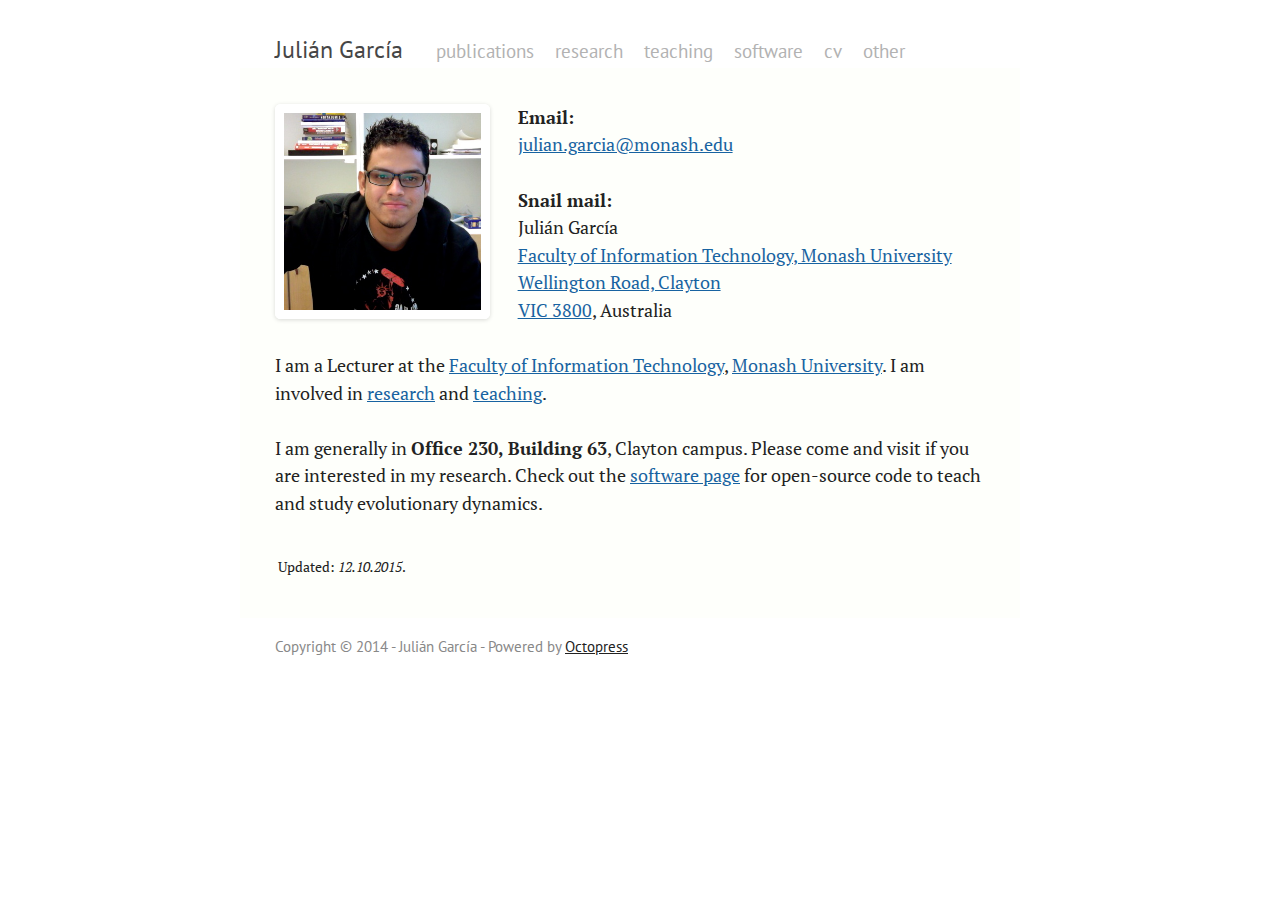
==== commit 1bb12f76: "Modified" ====
--- a/index.html
+++ b/index.html
@@ -74,7 +74,7 @@
 
 <p>I am generally in <strong>Office 230, Building 63</strong>, Clayton campus. Please come and visit if you are interested in my research. Check out the <a href="/software">software page</a> for open-source code to teach and study evolutionary dynamics.</p>
 
-<p><sub>Updated: <em>31.07.2014</em>.</sub></p>
+<p><sub>Updated: <em>12.10.2015</em>.</sub></p>
 
   
     <footer>
